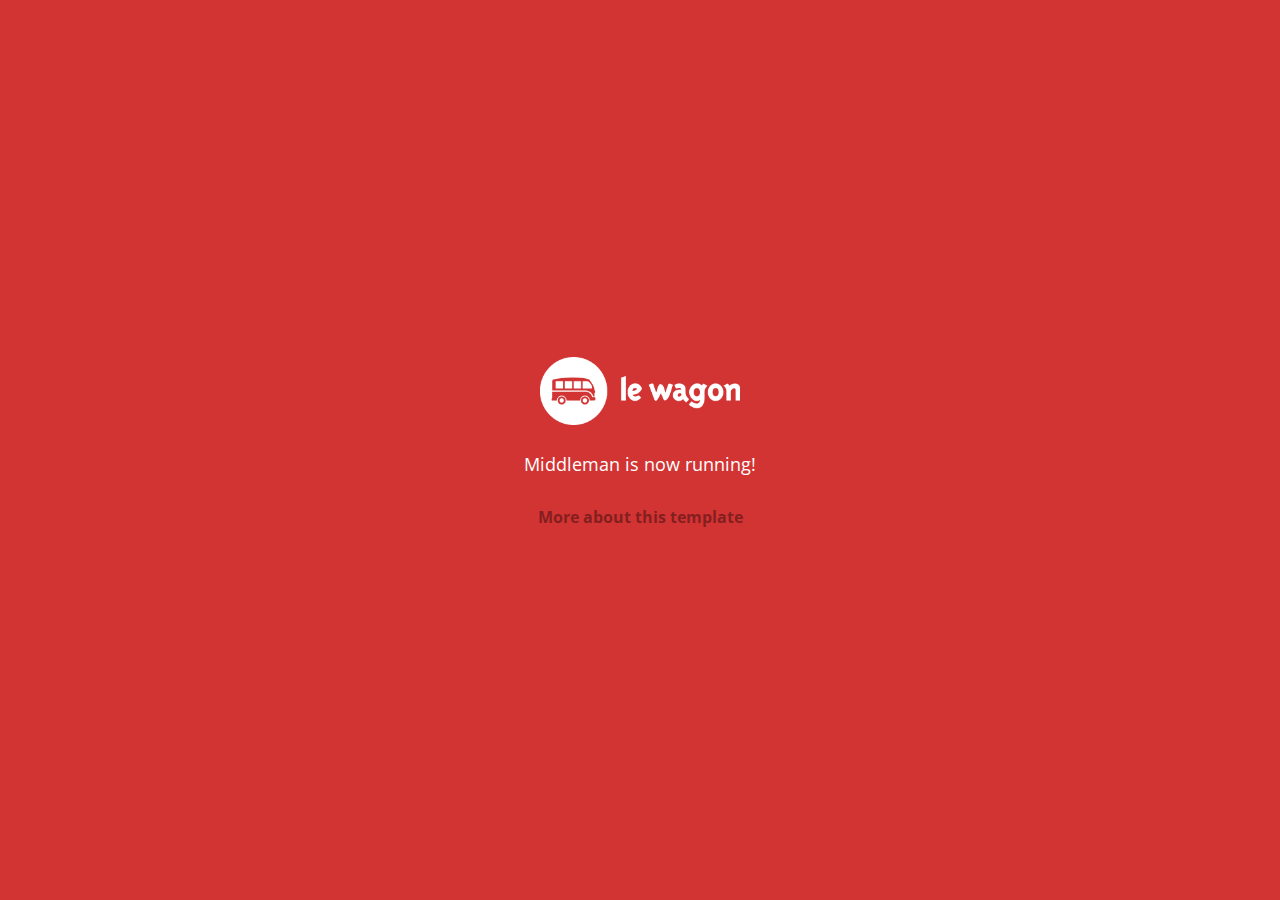
==== index.html @ 4f0367a2 "Automated commit at 2018-07-30 08:57:41 UTC by middleman-deploy 2.0.0-alpha" ====
<!doctype html>
<html>
  <head>
    <meta charset="utf-8">
    <meta http-equiv="x-ua-compatible" content="ie=edge">
    <meta name="viewport"
          content="width=device-width, initial-scale=1, shrink-to-fit=no">
    <!-- Use the title from a page's frontmatter if it has one -->
    <title>Le Wagon - Middleman</title>
    <link href="stylesheets/application-3c48b980.css" rel="stylesheet" />
    <script src="javascripts/application-93de88c9.js"></script>
    <link href="images/favicon-f15af148.png" rel="icon" type="image/png" />
  </head>
  <body>
    <div id="home">
  <div class="home-content">
    <img src="images/logo-acc9c0ec.png" width="200" alt="Logo" />
    <p>
      Middleman is now running!
    </p>
    <p class="about">
      <a href="about.html">More about this template</a>
    </p>
  </div>
</div>

  </body>
</html>
---- stylesheets/application-3c48b980.css ----
@import url("https://fonts.googleapis.com/css?family=Open+Sans:400,300,700|Raleway:400,100,300,700,500");/*!
 * Bootstrap v3.3.7 (http://getbootstrap.com)
 * Copyright 2011-2016 Twitter, Inc.
 * Licensed under MIT (https://github.com/twbs/bootstrap/blob/master/LICENSE)
 *//*! normalize.css v3.0.3 | MIT License | github.com/necolas/normalize.css */html{font-family:sans-serif;-ms-text-size-adjust:100%;-webkit-text-size-adjust:100%}body{margin:0}article,aside,details,figcaption,figure,footer,header,hgroup,main,menu,nav,section,summary{display:block}audio,canvas,progress,video{display:inline-block;vertical-align:baseline}audio:not([controls]){display:none;height:0}[hidden],template{display:none}a{background-color:transparent}a:active,a:hover{outline:0}abbr[title]{border-bottom:1px dotted}b,strong{font-weight:bold}dfn{font-style:italic}h1{font-size:2em;margin:0.67em 0}mark{background:#ff0;color:#000}small{font-size:80%}sub,sup{font-size:75%;line-height:0;position:relative;vertical-align:baseline}sup{top:-0.5em}sub{bottom:-0.25em}img{border:0}svg:not(:root){overflow:hidden}figure{margin:1em 40px}hr{-webkit-box-sizing:content-box;box-sizing:content-box;height:0}pre{overflow:auto}code,kbd,pre,samp{font-family:monospace, monospace;font-size:1em}button,input,optgroup,select,textarea{color:inherit;font:inherit;margin:0}button{overflow:visible}button,select{text-transform:none}button,html input[type="button"],input[type="reset"],input[type="submit"]{-webkit-appearance:button;cursor:pointer}button[disabled],html input[disabled]{cursor:default}button::-moz-focus-inner,input::-moz-focus-inner{border:0;padding:0}input{line-height:normal}input[type="checkbox"],input[type="radio"]{-webkit-box-sizing:border-box;box-sizing:border-box;padding:0}input[type="number"]::-webkit-inner-spin-button,input[type="number"]::-webkit-outer-spin-button{height:auto}input[type="search"]{-webkit-appearance:textfield;-webkit-box-sizing:content-box;box-sizing:content-box}input[type="search"]::-webkit-search-cancel-button,input[type="search"]::-webkit-search-decoration{-webkit-appearance:none}fieldset{border:1px solid #c0c0c0;margin:0 2px;padding:0.35em 0.625em 0.75em}legend{border:0;padding:0}textarea{overflow:auto}optgroup{font-weight:bold}table{border-collapse:collapse;border-spacing:0}td,th{padding:0}/*! Source: https://github.com/h5bp/html5-boilerplate/blob/master/src/css/main.css */@media print{*,*:before,*:after{background:transparent !important;color:#000 !important;-webkit-box-shadow:none !important;box-shadow:none !important;text-shadow:none !important}a,a:visited{text-decoration:underline}a[href]:after{content:" (" attr(href) ")"}abbr[title]:after{content:" (" attr(title) ")"}a[href^="#"]:after,a[href^="javascript:"]:after{content:""}pre,blockquote{border:1px solid #999;page-break-inside:avoid}thead{display:table-header-group}tr,img{page-break-inside:avoid}img{max-width:100% !important}p,h2,h3{orphans:3;widows:3}h2,h3{page-break-after:avoid}.navbar{display:none}.btn>.caret,.dropup>.btn>.caret{border-top-color:#000 !important}.label{border:1px solid #000}.table{border-collapse:collapse !important}.table td,.table th{background-color:#fff !important}.table-bordered th,.table-bordered td{border:1px solid #ddd !important}}@font-face{font-family:'Glyphicons Halflings';src:url("../assets/bootstrap/glyphicons-halflings-regular-86b6f62b.eot");src:url("../assets/bootstrap/glyphicons-halflings-regular-86b6f62b.eot?#iefix") format("embedded-opentype"),url("../assets/bootstrap/glyphicons-halflings-regular-ca35b697.woff2") format("woff2"),url("../assets/bootstrap/glyphicons-halflings-regular-278e49a8.woff") format("woff"),url("../assets/bootstrap/glyphicons-halflings-regular-44bc1850.ttf") format("truetype"),url("../assets/bootstrap/glyphicons-halflings-regular-de51a849.svg#glyphicons_halflingsregular") format("svg")}.glyphicon{position:relative;top:1px;display:inline-block;font-family:'Glyphicons Halflings';font-style:normal;font-weight:normal;line-height:1;-webkit-font-smoothing:antialiased;-moz-osx-font-smoothing:grayscale}.glyphicon-asterisk:before{content:"\002a"}.glyphicon-plus:before{content:"\002b"}.glyphicon-euro:before,.glyphicon-eur:before{content:"\20ac"}.glyphicon-minus:before{content:"\2212"}.glyphicon-cloud:before{content:"\2601"}.glyphicon-envelope:before{content:"\2709"}.glyphicon-pencil:before{content:"\270f"}.glyphicon-glass:before{content:"\e001"}.glyphicon-music:before{content:"\e002"}.glyphicon-search:before{content:"\e003"}.glyphicon-heart:before{content:"\e005"}.glyphicon-star:before{content:"\e006"}.glyphicon-star-empty:before{content:"\e007"}.glyphicon-user:before{content:"\e008"}.glyphicon-film:before{content:"\e009"}.glyphicon-th-large:before{content:"\e010"}.glyphicon-th:before{content:"\e011"}.glyphicon-th-list:before{content:"\e012"}.glyphicon-ok:before{content:"\e013"}.glyphicon-remove:before{content:"\e014"}.glyphicon-zoom-in:before{content:"\e015"}.glyphicon-zoom-out:before{content:"\e016"}.glyphicon-off:before{content:"\e017"}.glyphicon-signal:before{content:"\e018"}.glyphicon-cog:before{content:"\e019"}.glyphicon-trash:before{content:"\e020"}.glyphicon-home:before{content:"\e021"}.glyphicon-file:before{content:"\e022"}.glyphicon-time:before{content:"\e023"}.glyphicon-road:before{content:"\e024"}.glyphicon-download-alt:before{content:"\e025"}.glyphicon-download:before{content:"\e026"}.glyphicon-upload:before{content:"\e027"}.glyphicon-inbox:before{content:"\e028"}.glyphicon-play-circle:before{content:"\e029"}.glyphicon-repeat:before{content:"\e030"}.glyphicon-refresh:before{content:"\e031"}.glyphicon-list-alt:before{content:"\e032"}.glyphicon-lock:before{content:"\e033"}.glyphicon-flag:before{content:"\e034"}.glyphicon-headphones:before{content:"\e035"}.glyphicon-volume-off:before{content:"\e036"}.glyphicon-volume-down:before{content:"\e037"}.glyphicon-volume-up:before{content:"\e038"}.glyphicon-qrcode:before{content:"\e039"}.glyphicon-barcode:before{content:"\e040"}.glyphicon-tag:before{content:"\e041"}.glyphicon-tags:before{content:"\e042"}.glyphicon-book:before{content:"\e043"}.glyphicon-bookmark:before{content:"\e044"}.glyphicon-print:before{content:"\e045"}.glyphicon-camera:before{content:"\e046"}.glyphicon-font:before{content:"\e047"}.glyphicon-bold:before{content:"\e048"}.glyphicon-italic:before{content:"\e049"}.glyphicon-text-height:before{content:"\e050"}.glyphicon-text-width:before{content:"\e051"}.glyphicon-align-left:before{content:"\e052"}.glyphicon-align-center:before{content:"\e053"}.glyphicon-align-right:before{content:"\e054"}.glyphicon-align-justify:before{content:"\e055"}.glyphicon-list:before{content:"\e056"}.glyphicon-indent-left:before{content:"\e057"}.glyphicon-indent-right:before{content:"\e058"}.glyphicon-facetime-video:before{content:"\e059"}.glyphicon-picture:before{content:"\e060"}.glyphicon-map-marker:before{content:"\e062"}.glyphicon-adjust:before{content:"\e063"}.glyphicon-tint:before{content:"\e064"}.glyphicon-edit:before{content:"\e065"}.glyphicon-share:before{content:"\e066"}.glyphicon-check:before{content:"\e067"}.glyphicon-move:before{content:"\e068"}.glyphicon-step-backward:before{content:"\e069"}.glyphicon-fast-backward:before{content:"\e070"}.glyphicon-backward:before{content:"\e071"}.glyphicon-play:before{content:"\e072"}.glyphicon-pause:before{content:"\e073"}.glyphicon-stop:before{content:"\e074"}.glyphicon-forward:before{content:"\e075"}.glyphicon-fast-forward:before{content:"\e076"}.glyphicon-step-forward:before{content:"\e077"}.glyphicon-eject:before{content:"\e078"}.glyphicon-chevron-left:before{content:"\e079"}.glyphicon-chevron-right:before{content:"\e080"}.glyphicon-plus-sign:before{content:"\e081"}.glyphicon-minus-sign:before{content:"\e082"}.glyphicon-remove-sign:before{content:"\e083"}.glyphicon-ok-sign:before{content:"\e084"}.glyphicon-question-sign:before{content:"\e085"}.glyphicon-info-sign:before{content:"\e086"}.glyphicon-screenshot:before{content:"\e087"}.glyphicon-remove-circle:before{content:"\e088"}.glyphicon-ok-circle:before{content:"\e089"}.glyphicon-ban-circle:before{content:"\e090"}.glyphicon-arrow-left:before{content:"\e091"}.glyphicon-arrow-right:before{content:"\e092"}.glyphicon-arrow-up:before{content:"\e093"}.glyphicon-arrow-down:before{content:"\e094"}.glyphicon-share-alt:before{content:"\e095"}.glyphicon-resize-full:before{content:"\e096"}.glyphicon-resize-small:before{content:"\e097"}.glyphicon-exclamation-sign:before{content:"\e101"}.glyphicon-gift:before{content:"\e102"}.glyphicon-leaf:before{content:"\e103"}.glyphicon-fire:before{content:"\e104"}.glyphicon-eye-open:before{content:"\e105"}.glyphicon-eye-close:before{content:"\e106"}.glyphicon-warning-sign:before{content:"\e107"}.glyphicon-plane:before{content:"\e108"}.glyphicon-calendar:before{content:"\e109"}.glyphicon-random:before{content:"\e110"}.glyphicon-comment:before{content:"\e111"}.glyphicon-magnet:before{content:"\e112"}.glyphicon-chevron-up:before{content:"\e113"}.glyphicon-chevron-down:before{content:"\e114"}.glyphicon-retweet:before{content:"\e115"}.glyphicon-shopping-cart:before{content:"\e116"}.glyphicon-folder-close:before{content:"\e117"}.glyphicon-folder-open:before{content:"\e118"}.glyphicon-resize-vertical:before{content:"\e119"}.glyphicon-resize-horizontal:before{content:"\e120"}.glyphicon-hdd:before{content:"\e121"}.glyphicon-bullhorn:before{content:"\e122"}.glyphicon-bell:before{content:"\e123"}.glyphicon-certificate:before{content:"\e124"}.glyphicon-thumbs-up:before{content:"\e125"}.glyphicon-thumbs-down:before{content:"\e126"}.glyphicon-hand-right:before{content:"\e127"}.glyphicon-hand-left:before{content:"\e128"}.glyphicon-hand-up:before{content:"\e129"}.glyphicon-hand-down:before{content:"\e130"}.glyphicon-circle-arrow-right:before{content:"\e131"}.glyphicon-circle-arrow-left:before{content:"\e132"}.glyphicon-circle-arrow-up:before{content:"\e133"}.glyphicon-circle-arrow-down:before{content:"\e134"}.glyphicon-globe:before{content:"\e135"}.glyphicon-wrench:before{content:"\e136"}.glyphicon-tasks:before{content:"\e137"}.glyphicon-filter:before{content:"\e138"}.glyphicon-briefcase:before{content:"\e139"}.glyphicon-fullscreen:before{content:"\e140"}.glyphicon-dashboard:before{content:"\e141"}.glyphicon-paperclip:before{content:"\e142"}.glyphicon-heart-empty:before{content:"\e143"}.glyphicon-link:before{content:"\e144"}.glyphicon-phone:before{content:"\e145"}.glyphicon-pushpin:before{content:"\e146"}.glyphicon-usd:before{content:"\e148"}.glyphicon-gbp:before{content:"\e149"}.glyphicon-sort:before{content:"\e150"}.glyphicon-sort-by-alphabet:before{content:"\e151"}.glyphicon-sort-by-alphabet-alt:before{content:"\e152"}.glyphicon-sort-by-order:before{content:"\e153"}.glyphicon-sort-by-order-alt:before{content:"\e154"}.glyphicon-sort-by-attributes:before{content:"\e155"}.glyphicon-sort-by-attributes-alt:before{content:"\e156"}.glyphicon-unchecked:before{content:"\e157"}.glyphicon-expand:before{content:"\e158"}.glyphicon-collapse-down:before{content:"\e159"}.glyphicon-collapse-up:before{content:"\e160"}.glyphicon-log-in:before{content:"\e161"}.glyphicon-flash:before{content:"\e162"}.glyphicon-log-out:before{content:"\e163"}.glyphicon-new-window:before{content:"\e164"}.glyphicon-record:before{content:"\e165"}.glyphicon-save:before{content:"\e166"}.glyphicon-open:before{content:"\e167"}.glyphicon-saved:before{content:"\e168"}.glyphicon-import:before{content:"\e169"}.glyphicon-export:before{content:"\e170"}.glyphicon-send:before{content:"\e171"}.glyphicon-floppy-disk:before{content:"\e172"}.glyphicon-floppy-saved:before{content:"\e173"}.glyphicon-floppy-remove:before{content:"\e174"}.glyphicon-floppy-save:before{content:"\e175"}.glyphicon-floppy-open:before{content:"\e176"}.glyphicon-credit-card:before{content:"\e177"}.glyphicon-transfer:before{content:"\e178"}.glyphicon-cutlery:before{content:"\e179"}.glyphicon-header:before{content:"\e180"}.glyphicon-compressed:before{content:"\e181"}.glyphicon-earphone:before{content:"\e182"}.glyphicon-phone-alt:before{content:"\e183"}.glyphicon-tower:before{content:"\e184"}.glyphicon-stats:before{content:"\e185"}.glyphicon-sd-video:before{content:"\e186"}.glyphicon-hd-video:before{content:"\e187"}.glyphicon-subtitles:before{content:"\e188"}.glyphicon-sound-stereo:before{content:"\e189"}.glyphicon-sound-dolby:before{content:"\e190"}.glyphicon-sound-5-1:before{content:"\e191"}.glyphicon-sound-6-1:before{content:"\e192"}.glyphicon-sound-7-1:before{content:"\e193"}.glyphicon-copyright-mark:before{content:"\e194"}.glyphicon-registration-mark:before{content:"\e195"}.glyphicon-cloud-download:before{content:"\e197"}.glyphicon-cloud-upload:before{content:"\e198"}.glyphicon-tree-conifer:before{content:"\e199"}.glyphicon-tree-deciduous:before{content:"\e200"}.glyphicon-cd:before{content:"\e201"}.glyphicon-save-file:before{content:"\e202"}.glyphicon-open-file:before{content:"\e203"}.glyphicon-level-up:before{content:"\e204"}.glyphicon-copy:before{content:"\e205"}.glyphicon-paste:before{content:"\e206"}.glyphicon-alert:before{content:"\e209"}.glyphicon-equalizer:before{content:"\e210"}.glyphicon-king:before{content:"\e211"}.glyphicon-queen:before{content:"\e212"}.glyphicon-pawn:before{content:"\e213"}.glyphicon-bishop:before{content:"\e214"}.glyphicon-knight:before{content:"\e215"}.glyphicon-baby-formula:before{content:"\e216"}.glyphicon-tent:before{content:"\26fa"}.glyphicon-blackboard:before{content:"\e218"}.glyphicon-bed:before{content:"\e219"}.glyphicon-apple:before{content:"\f8ff"}.glyphicon-erase:before{content:"\e221"}.glyphicon-hourglass:before{content:"\231b"}.glyphicon-lamp:before{content:"\e223"}.glyphicon-duplicate:before{content:"\e224"}.glyphicon-piggy-bank:before{content:"\e225"}.glyphicon-scissors:before{content:"\e226"}.glyphicon-bitcoin:before{content:"\e227"}.glyphicon-btc:before{content:"\e227"}.glyphicon-xbt:before{content:"\e227"}.glyphicon-yen:before{content:"\00a5"}.glyphicon-jpy:before{content:"\00a5"}.glyphicon-ruble:before{content:"\20bd"}.glyphicon-rub:before{content:"\20bd"}.glyphicon-scale:before{content:"\e230"}.glyphicon-ice-lolly:before{content:"\e231"}.glyphicon-ice-lolly-tasted:before{content:"\e232"}.glyphicon-education:before{content:"\e233"}.glyphicon-option-horizontal:before{content:"\e234"}.glyphicon-option-vertical:before{content:"\e235"}.glyphicon-menu-hamburger:before{content:"\e236"}.glyphicon-modal-window:before{content:"\e237"}.glyphicon-oil:before{content:"\e238"}.glyphicon-grain:before{content:"\e239"}.glyphicon-sunglasses:before{content:"\e240"}.glyphicon-text-size:before{content:"\e241"}.glyphicon-text-color:before{content:"\e242"}.glyphicon-text-background:before{content:"\e243"}.glyphicon-object-align-top:before{content:"\e244"}.glyphicon-object-align-bottom:before{content:"\e245"}.glyphicon-object-align-horizontal:before{content:"\e246"}.glyphicon-object-align-left:before{content:"\e247"}.glyphicon-object-align-vertical:before{content:"\e248"}.glyphicon-object-align-right:before{content:"\e249"}.glyphicon-triangle-right:before{content:"\e250"}.glyphicon-triangle-left:before{content:"\e251"}.glyphicon-triangle-bottom:before{content:"\e252"}.glyphicon-triangle-top:before{content:"\e253"}.glyphicon-console:before{content:"\e254"}.glyphicon-superscript:before{content:"\e255"}.glyphicon-subscript:before{content:"\e256"}.glyphicon-menu-left:before{content:"\e257"}.glyphicon-menu-right:before{content:"\e258"}.glyphicon-menu-down:before{content:"\e259"}.glyphicon-menu-up:before{content:"\e260"}*{-webkit-box-sizing:border-box;box-sizing:border-box}*:before,*:after{-webkit-box-sizing:border-box;box-sizing:border-box}html{font-size:10px;-webkit-tap-highlight-color:transparent}body{font-family:"Open Sans", "Helvetica", "sans-serif";font-size:18px;line-height:1.42857143;color:#333333;background-color:#F4F4F4}input,button,select,textarea{font-family:inherit;font-size:inherit;line-height:inherit}a{color:#469AE0;text-decoration:none}a:hover,a:focus{color:#1f74ba;text-decoration:underline}a:focus{outline:5px auto -webkit-focus-ring-color;outline-offset:-2px}figure{margin:0}img{vertical-align:middle}.img-responsive{display:block;max-width:100%;height:auto}.img-rounded{border-radius:2px}.img-thumbnail{padding:4px;line-height:1.42857143;background-color:#F4F4F4;border:1px solid #ddd;border-radius:2px;-webkit-transition:all 0.2s ease-in-out;transition:all 0.2s ease-in-out;display:inline-block;max-width:100%;height:auto}.img-circle{border-radius:50%}hr{margin-top:25px;margin-bottom:25px;border:0;border-top:1px solid #eeeeee}.sr-only{position:absolute;width:1px;height:1px;margin:-1px;padding:0;overflow:hidden;clip:rect(0, 0, 0, 0);border:0}.sr-only-focusable:active,.sr-only-focusable:focus{position:static;width:auto;height:auto;margin:0;overflow:visible;clip:auto}[role="button"]{cursor:pointer}h1,h2,h3,h4,h5,h6,.h1,.h2,.h3,.h4,.h5,.h6{font-family:"Raleway", "Helvetica", "sans-serif";font-weight:500;line-height:1.1;color:inherit}h1 small,h1 .small,h2 small,h2 .small,h3 small,h3 .small,h4 small,h4 .small,h5 small,h5 .small,h6 small,h6 .small,.h1 small,.h1 .small,.h2 small,.h2 .small,.h3 small,.h3 .small,.h4 small,.h4 .small,.h5 small,.h5 .small,.h6 small,.h6 .small{font-weight:normal;line-height:1;color:#777777}h1,.h1,h2,.h2,h3,.h3{margin-top:25px;margin-bottom:12.5px}h1 small,h1 .small,.h1 small,.h1 .small,h2 small,h2 .small,.h2 small,.h2 .small,h3 small,h3 .small,.h3 small,.h3 .small{font-size:65%}h4,.h4,h5,.h5,h6,.h6{margin-top:12.5px;margin-bottom:12.5px}h4 small,h4 .small,.h4 small,.h4 .small,h5 small,h5 .small,.h5 small,.h5 .small,h6 small,h6 .small,.h6 small,.h6 .small{font-size:75%}h1,.h1{font-size:46px}h2,.h2{font-size:38px}h3,.h3{font-size:31px}h4,.h4{font-size:23px}h5,.h5{font-size:18px}h6,.h6{font-size:16px}p{margin:0 0 12.5px}.lead{margin-bottom:25px;font-size:20px;font-weight:300;line-height:1.4}@media (min-width: 768px){.lead{font-size:27px}}small,.small{font-size:88%}mark,.mark{background-color:#fcf8e3;padding:.2em}.text-left{text-align:left}.text-right{text-align:right}.text-center{text-align:center}.text-justify{text-align:justify}.text-nowrap{white-space:nowrap}.text-lowercase{text-transform:lowercase}.text-uppercase,.initialism{text-transform:uppercase}.text-capitalize{text-transform:capitalize}.text-muted{color:#777777}.text-primary{color:#469AE0}a.text-primary:hover,a.text-primary:focus{color:#2381d0}.text-success{color:#3c763d}a.text-success:hover,a.text-success:focus{color:#2b542c}.text-info{color:#31708f}a.text-info:hover,a.text-info:focus{color:#245269}.text-warning{color:#8a6d3b}a.text-warning:hover,a.text-warning:focus{color:#66512c}.text-danger{color:#a94442}a.text-danger:hover,a.text-danger:focus{color:#843534}.bg-primary{color:#fff}.bg-primary{background-color:#469AE0}a.bg-primary:hover,a.bg-primary:focus{background-color:#2381d0}.bg-success{background-color:#dff0d8}a.bg-success:hover,a.bg-success:focus{background-color:#c1e2b3}.bg-info{background-color:#d9edf7}a.bg-info:hover,a.bg-info:focus{background-color:#afd9ee}.bg-warning{background-color:#fcf8e3}a.bg-warning:hover,a.bg-warning:focus{background-color:#f7ecb5}.bg-danger{background-color:#f2dede}a.bg-danger:hover,a.bg-danger:focus{background-color:#e4b9b9}.page-header{padding-bottom:11.5px;margin:50px 0 25px;border-bottom:1px solid #eeeeee}ul,ol{margin-top:0;margin-bottom:12.5px}ul ul,ul ol,ol ul,ol ol{margin-bottom:0}.list-unstyled{padding-left:0;list-style:none}.list-inline{padding-left:0;list-style:none;margin-left:-5px}.list-inline>li{display:inline-block;padding-left:5px;padding-right:5px}dl{margin-top:0;margin-bottom:25px}dt,dd{line-height:1.42857143}dt{font-weight:bold}dd{margin-left:0}.dl-horizontal dd:before,.dl-horizontal dd:after{content:" ";display:table}.dl-horizontal dd:after{clear:both}@media (min-width: 768px){.dl-horizontal dt{float:left;width:160px;clear:left;text-align:right;overflow:hidden;text-overflow:ellipsis;white-space:nowrap}.dl-horizontal dd{margin-left:180px}}abbr[title],abbr[data-original-title]{cursor:help;border-bottom:1px dotted #777777}.initialism{font-size:90%}blockquote{padding:12.5px 25px;margin:0 0 25px;font-size:22.5px;border-left:5px solid #eeeeee}blockquote p:last-child,blockquote ul:last-child,blockquote ol:last-child{margin-bottom:0}blockquote footer,blockquote small,blockquote .small{display:block;font-size:80%;line-height:1.42857143;color:#777777}blockquote footer:before,blockquote small:before,blockquote .small:before{content:'\2014 \00A0'}.blockquote-reverse,blockquote.pull-right{padding-right:15px;padding-left:0;border-right:5px solid #eeeeee;border-left:0;text-align:right}.blockquote-reverse footer:before,.blockquote-reverse small:before,.blockquote-reverse .small:before,blockquote.pull-right footer:before,blockquote.pull-right small:before,blockquote.pull-right .small:before{content:''}.blockquote-reverse footer:after,.blockquote-reverse small:after,.blockquote-reverse .small:after,blockquote.pull-right footer:after,blockquote.pull-right small:after,blockquote.pull-right .small:after{content:'\00A0 \2014'}address{margin-bottom:25px;font-style:normal;line-height:1.42857143}code,kbd,pre,samp{font-family:Menlo, Monaco, Consolas, "Courier New", monospace}code{padding:2px 4px;font-size:90%;color:#c7254e;background-color:#f9f2f4;border-radius:2px}kbd{padding:2px 4px;font-size:90%;color:#fff;background-color:#333;border-radius:2px;-webkit-box-shadow:inset 0 -1px 0 rgba(0,0,0,0.25);box-shadow:inset 0 -1px 0 rgba(0,0,0,0.25)}kbd kbd{padding:0;font-size:100%;font-weight:bold;-webkit-box-shadow:none;box-shadow:none}pre{display:block;padding:12px;margin:0 0 12.5px;font-size:17px;line-height:1.42857143;word-break:break-all;word-wrap:break-word;color:#333333;background-color:#f5f5f5;border:1px solid #ccc;border-radius:2px}pre code{padding:0;font-size:inherit;color:inherit;white-space:pre-wrap;background-color:transparent;border-radius:0}.pre-scrollable{max-height:340px;overflow-y:scroll}.container{margin-right:auto;margin-left:auto;padding-left:15px;padding-right:15px}.container:before,.container:after{content:" ";display:table}.container:after{clear:both}@media (min-width: 768px){.container{width:750px}}@media (min-width: 992px){.container{width:970px}}@media (min-width: 1200px){.container{width:1170px}}.container-fluid{margin-right:auto;margin-left:auto;padding-left:15px;padding-right:15px}.container-fluid:before,.container-fluid:after{content:" ";display:table}.container-fluid:after{clear:both}.row{margin-left:-15px;margin-right:-15px}.row:before,.row:after{content:" ";display:table}.row:after{clear:both}.col-xs-1,.col-sm-1,.col-md-1,.col-lg-1,.col-xs-2,.col-sm-2,.col-md-2,.col-lg-2,.col-xs-3,.col-sm-3,.col-md-3,.col-lg-3,.col-xs-4,.col-sm-4,.col-md-4,.col-lg-4,.col-xs-5,.col-sm-5,.col-md-5,.col-lg-5,.col-xs-6,.col-sm-6,.col-md-6,.col-lg-6,.col-xs-7,.col-sm-7,.col-md-7,.col-lg-7,.col-xs-8,.col-sm-8,.col-md-8,.col-lg-8,.col-xs-9,.col-sm-9,.col-md-9,.col-lg-9,.col-xs-10,.col-sm-10,.col-md-10,.col-lg-10,.col-xs-11,.col-sm-11,.col-md-11,.col-lg-11,.col-xs-12,.col-sm-12,.col-md-12,.col-lg-12{position:relative;min-height:1px;padding-left:15px;padding-right:15px}.col-xs-1,.col-xs-2,.col-xs-3,.col-xs-4,.col-xs-5,.col-xs-6,.col-xs-7,.col-xs-8,.col-xs-9,.col-xs-10,.col-xs-11,.col-xs-12{float:left}.col-xs-1{width:8.33333333%}.col-xs-2{width:16.66666667%}.col-xs-3{width:25%}.col-xs-4{width:33.33333333%}.col-xs-5{width:41.66666667%}.col-xs-6{width:50%}.col-xs-7{width:58.33333333%}.col-xs-8{width:66.66666667%}.col-xs-9{width:75%}.col-xs-10{width:83.33333333%}.col-xs-11{width:91.66666667%}.col-xs-12{width:100%}.col-xs-pull-0{right:auto}.col-xs-pull-1{right:8.33333333%}.col-xs-pull-2{right:16.66666667%}.col-xs-pull-3{right:25%}.col-xs-pull-4{right:33.33333333%}.col-xs-pull-5{right:41.66666667%}.col-xs-pull-6{right:50%}.col-xs-pull-7{right:58.33333333%}.col-xs-pull-8{right:66.66666667%}.col-xs-pull-9{right:75%}.col-xs-pull-10{right:83.33333333%}.col-xs-pull-11{right:91.66666667%}.col-xs-pull-12{right:100%}.col-xs-push-0{left:auto}.col-xs-push-1{left:8.33333333%}.col-xs-push-2{left:16.66666667%}.col-xs-push-3{left:25%}.col-xs-push-4{left:33.33333333%}.col-xs-push-5{left:41.66666667%}.col-xs-push-6{left:50%}.col-xs-push-7{left:58.33333333%}.col-xs-push-8{left:66.66666667%}.col-xs-push-9{left:75%}.col-xs-push-10{left:83.33333333%}.col-xs-push-11{left:91.66666667%}.col-xs-push-12{left:100%}.col-xs-offset-0{margin-left:0%}.col-xs-offset-1{margin-left:8.33333333%}.col-xs-offset-2{margin-left:16.66666667%}.col-xs-offset-3{margin-left:25%}.col-xs-offset-4{margin-left:33.33333333%}.col-xs-offset-5{margin-left:41.66666667%}.col-xs-offset-6{margin-left:50%}.col-xs-offset-7{margin-left:58.33333333%}.col-xs-offset-8{margin-left:66.66666667%}.col-xs-offset-9{margin-left:75%}.col-xs-offset-10{margin-left:83.33333333%}.col-xs-offset-11{margin-left:91.66666667%}.col-xs-offset-12{margin-left:100%}@media (min-width: 768px){.col-sm-1,.col-sm-2,.col-sm-3,.col-sm-4,.col-sm-5,.col-sm-6,.col-sm-7,.col-sm-8,.col-sm-9,.col-sm-10,.col-sm-11,.col-sm-12{float:left}.col-sm-1{width:8.33333333%}.col-sm-2{width:16.66666667%}.col-sm-3{width:25%}.col-sm-4{width:33.33333333%}.col-sm-5{width:41.66666667%}.col-sm-6{width:50%}.col-sm-7{width:58.33333333%}.col-sm-8{width:66.66666667%}.col-sm-9{width:75%}.col-sm-10{width:83.33333333%}.col-sm-11{width:91.66666667%}.col-sm-12{width:100%}.col-sm-pull-0{right:auto}.col-sm-pull-1{right:8.33333333%}.col-sm-pull-2{right:16.66666667%}.col-sm-pull-3{right:25%}.col-sm-pull-4{right:33.33333333%}.col-sm-pull-5{right:41.66666667%}.col-sm-pull-6{right:50%}.col-sm-pull-7{right:58.33333333%}.col-sm-pull-8{right:66.66666667%}.col-sm-pull-9{right:75%}.col-sm-pull-10{right:83.33333333%}.col-sm-pull-11{right:91.66666667%}.col-sm-pull-12{right:100%}.col-sm-push-0{left:auto}.col-sm-push-1{left:8.33333333%}.col-sm-push-2{left:16.66666667%}.col-sm-push-3{left:25%}.col-sm-push-4{left:33.33333333%}.col-sm-push-5{left:41.66666667%}.col-sm-push-6{left:50%}.col-sm-push-7{left:58.33333333%}.col-sm-push-8{left:66.66666667%}.col-sm-push-9{left:75%}.col-sm-push-10{left:83.33333333%}.col-sm-push-11{left:91.66666667%}.col-sm-push-12{left:100%}.col-sm-offset-0{margin-left:0%}.col-sm-offset-1{margin-left:8.33333333%}.col-sm-offset-2{margin-left:16.66666667%}.col-sm-offset-3{margin-left:25%}.col-sm-offset-4{margin-left:33.33333333%}.col-sm-offset-5{margin-left:41.66666667%}.col-sm-offset-6{margin-left:50%}.col-sm-offset-7{margin-left:58.33333333%}.col-sm-offset-8{margin-left:66.66666667%}.col-sm-offset-9{margin-left:75%}.col-sm-offset-10{margin-left:83.33333333%}.col-sm-offset-11{margin-left:91.66666667%}.col-sm-offset-12{margin-left:100%}}@media (min-width: 992px){.col-md-1,.col-md-2,.col-md-3,.col-md-4,.col-md-5,.col-md-6,.col-md-7,.col-md-8,.col-md-9,.col-md-10,.col-md-11,.col-md-12{float:left}.col-md-1{width:8.33333333%}.col-md-2{width:16.66666667%}.col-md-3{width:25%}.col-md-4{width:33.33333333%}.col-md-5{width:41.66666667%}.col-md-6{width:50%}.col-md-7{width:58.33333333%}.col-md-8{width:66.66666667%}.col-md-9{width:75%}.col-md-10{width:83.33333333%}.col-md-11{width:91.66666667%}.col-md-12{width:100%}.col-md-pull-0{right:auto}.col-md-pull-1{right:8.33333333%}.col-md-pull-2{right:16.66666667%}.col-md-pull-3{right:25%}.col-md-pull-4{right:33.33333333%}.col-md-pull-5{right:41.66666667%}.col-md-pull-6{right:50%}.col-md-pull-7{right:58.33333333%}.col-md-pull-8{right:66.66666667%}.col-md-pull-9{right:75%}.col-md-pull-10{right:83.33333333%}.col-md-pull-11{right:91.66666667%}.col-md-pull-12{right:100%}.col-md-push-0{left:auto}.col-md-push-1{left:8.33333333%}.col-md-push-2{left:16.66666667%}.col-md-push-3{left:25%}.col-md-push-4{left:33.33333333%}.col-md-push-5{left:41.66666667%}.col-md-push-6{left:50%}.col-md-push-7{left:58.33333333%}.col-md-push-8{left:66.66666667%}.col-md-push-9{left:75%}.col-md-push-10{left:83.33333333%}.col-md-push-11{left:91.66666667%}.col-md-push-12{left:100%}.col-md-offset-0{margin-left:0%}.col-md-offset-1{margin-left:8.33333333%}.col-md-offset-2{margin-left:16.66666667%}.col-md-offset-3{margin-left:25%}.col-md-offset-4{margin-left:33.33333333%}.col-md-offset-5{margin-left:41.66666667%}.col-md-offset-6{margin-left:50%}.col-md-offset-7{margin-left:58.33333333%}.col-md-offset-8{margin-left:66.66666667%}.col-md-offset-9{margin-left:75%}.col-md-offset-10{margin-left:83.33333333%}.col-md-offset-11{margin-left:91.66666667%}.col-md-offset-12{margin-left:100%}}@media (min-width: 1200px){.col-lg-1,.col-lg-2,.col-lg-3,.col-lg-4,.col-lg-5,.col-lg-6,.col-lg-7,.col-lg-8,.col-lg-9,.col-lg-10,.col-lg-11,.col-lg-12{float:left}.col-lg-1{width:8.33333333%}.col-lg-2{width:16.66666667%}.col-lg-3{width:25%}.col-lg-4{width:33.33333333%}.col-lg-5{width:41.66666667%}.col-lg-6{width:50%}.col-lg-7{width:58.33333333%}.col-lg-8{width:66.66666667%}.col-lg-9{width:75%}.col-lg-10{width:83.33333333%}.col-lg-11{width:91.66666667%}.col-lg-12{width:100%}.col-lg-pull-0{right:auto}.col-lg-pull-1{right:8.33333333%}.col-lg-pull-2{right:16.66666667%}.col-lg-pull-3{right:25%}.col-lg-pull-4{right:33.33333333%}.col-lg-pull-5{right:41.66666667%}.col-lg-pull-6{right:50%}.col-lg-pull-7{right:58.33333333%}.col-lg-pull-8{right:66.66666667%}.col-lg-pull-9{right:75%}.col-lg-pull-10{right:83.33333333%}.col-lg-pull-11{right:91.66666667%}.col-lg-pull-12{right:100%}.col-lg-push-0{left:auto}.col-lg-push-1{left:8.33333333%}.col-lg-push-2{left:16.66666667%}.col-lg-push-3{left:25%}.col-lg-push-4{left:33.33333333%}.col-lg-push-5{left:41.66666667%}.col-lg-push-6{left:50%}.col-lg-push-7{left:58.33333333%}.col-lg-push-8{left:66.66666667%}.col-lg-push-9{left:75%}.col-lg-push-10{left:83.33333333%}.col-lg-push-11{left:91.66666667%}.col-lg-push-12{left:100%}.col-lg-offset-0{margin-left:0%}.col-lg-offset-1{margin-left:8.33333333%}.col-lg-offset-2{margin-left:16.66666667%}.col-lg-offset-3{margin-left:25%}.col-lg-offset-4{margin-left:33.33333333%}.col-lg-offset-5{margin-left:41.66666667%}.col-lg-offset-6{margin-left:50%}.col-lg-offset-7{margin-left:58.33333333%}.col-lg-offset-8{margin-left:66.66666667%}.col-lg-offset-9{margin-left:75%}.col-lg-offset-10{margin-left:83.33333333%}.col-lg-offset-11{margin-left:91.66666667%}.col-lg-offset-12{margin-left:100%}}table{background-color:transparent}caption{padding-top:8px;padding-bottom:8px;color:#777777;text-align:left}th{text-align:left}.table{width:100%;max-width:100%;margin-bottom:25px}.table>thead>tr>th,.table>thead>tr>td,.table>tbody>tr>th,.table>tbody>tr>td,.table>tfoot>tr>th,.table>tfoot>tr>td{padding:8px;line-height:1.42857143;vertical-align:top;border-top:1px solid #ddd}.table>thead>tr>th{vertical-align:bottom;border-bottom:2px solid #ddd}.table>caption+thead>tr:first-child>th,.table>caption+thead>tr:first-child>td,.table>colgroup+thead>tr:first-child>th,.table>colgroup+thead>tr:first-child>td,.table>thead:first-child>tr:first-child>th,.table>thead:first-child>tr:first-child>td{border-top:0}.table>tbody+tbody{border-top:2px solid #ddd}.table .table{background-color:#F4F4F4}.table-condensed>thead>tr>th,.table-condensed>thead>tr>td,.table-condensed>tbody>tr>th,.table-condensed>tbody>tr>td,.table-condensed>tfoot>tr>th,.table-condensed>tfoot>tr>td{padding:5px}.table-bordered{border:1px solid #ddd}.table-bordered>thead>tr>th,.table-bordered>thead>tr>td,.table-bordered>tbody>tr>th,.table-bordered>tbody>tr>td,.table-bordered>tfoot>tr>th,.table-bordered>tfoot>tr>td{border:1px solid #ddd}.table-bordered>thead>tr>th,.table-bordered>thead>tr>td{border-bottom-width:2px}.table-striped>tbody>tr:nth-of-type(odd){background-color:#f9f9f9}.table-hover>tbody>tr:hover{background-color:#f5f5f5}table col[class*="col-"]{position:static;float:none;display:table-column}table td[class*="col-"],table th[class*="col-"]{position:static;float:none;display:table-cell}.table>thead>tr>td.active,.table>thead>tr>th.active,.table>thead>tr.active>td,.table>thead>tr.active>th,.table>tbody>tr>td.active,.table>tbody>tr>th.active,.table>tbody>tr.active>td,.table>tbody>tr.active>th,.table>tfoot>tr>td.active,.table>tfoot>tr>th.active,.table>tfoot>tr.active>td,.table>tfoot>tr.active>th{background-color:#f5f5f5}.table-hover>tbody>tr>td.active:hover,.table-hover>tbody>tr>th.active:hover,.table-hover>tbody>tr.active:hover>td,.table-hover>tbody>tr:hover>.active,.table-hover>tbody>tr.active:hover>th{background-color:#e8e8e8}.table>thead>tr>td.success,.table>thead>tr>th.success,.table>thead>tr.success>td,.table>thead>tr.success>th,.table>tbody>tr>td.success,.table>tbody>tr>th.success,.table>tbody>tr.success>td,.table>tbody>tr.success>th,.table>tfoot>tr>td.success,.table>tfoot>tr>th.success,.table>tfoot>tr.success>td,.table>tfoot>tr.success>th{background-color:#dff0d8}.table-hover>tbody>tr>td.success:hover,.table-hover>tbody>tr>th.success:hover,.table-hover>tbody>tr.success:hover>td,.table-hover>tbody>tr:hover>.success,.table-hover>tbody>tr.success:hover>th{background-color:#d0e9c6}.table>thead>tr>td.info,.table>thead>tr>th.info,.table>thead>tr.info>td,.table>thead>tr.info>th,.table>tbody>tr>td.info,.table>tbody>tr>th.info,.table>tbody>tr.info>td,.table>tbody>tr.info>th,.table>tfoot>tr>td.info,.table>tfoot>tr>th.info,.table>tfoot>tr.info>td,.table>tfoot>tr.info>th{background-color:#d9edf7}.table-hover>tbody>tr>td.info:hover,.table-hover>tbody>tr>th.info:hover,.table-hover>tbody>tr.info:hover>td,.table-hover>tbody>tr:hover>.info,.table-hover>tbody>tr.info:hover>th{background-color:#c4e3f3}.table>thead>tr>td.warning,.table>thead>tr>th.warning,.table>thead>tr.warning>td,.table>thead>tr.warning>th,.table>tbody>tr>td.warning,.table>tbody>tr>th.warning,.table>tbody>tr.warning>td,.table>tbody>tr.warning>th,.table>tfoot>tr>td.warning,.table>tfoot>tr>th.warning,.table>tfoot>tr.warning>td,.table>tfoot>tr.warning>th{background-color:#fcf8e3}.table-hover>tbody>tr>td.warning:hover,.table-hover>tbody>tr>th.warning:hover,.table-hover>tbody>tr.warning:hover>td,.table-hover>tbody>tr:hover>.warning,.table-hover>tbody>tr.warning:hover>th{background-color:#faf2cc}.table>thead>tr>td.danger,.table>thead>tr>th.danger,.table>thead>tr.danger>td,.table>thead>tr.danger>th,.table>tbody>tr>td.danger,.table>tbody>tr>th.danger,.table>tbody>tr.danger>td,.table>tbody>tr.danger>th,.table>tfoot>tr>td.danger,.table>tfoot>tr>th.danger,.table>tfoot>tr.danger>td,.table>tfoot>tr.danger>th{background-color:#f2dede}.table-hover>tbody>tr>td.danger:hover,.table-hover>tbody>tr>th.danger:hover,.table-hover>tbody>tr.danger:hover>td,.table-hover>tbody>tr:hover>.danger,.table-hover>tbody>tr.danger:hover>th{background-color:#ebcccc}.table-responsive{overflow-x:auto;min-height:0.01%}@media screen and (max-width: 767px){.table-responsive{width:100%;margin-bottom:18.75px;overflow-y:hidden;-ms-overflow-style:-ms-autohiding-scrollbar;border:1px solid #ddd}.table-responsive>.table{margin-bottom:0}.table-responsive>.table>thead>tr>th,.table-responsive>.table>thead>tr>td,.table-responsive>.table>tbody>tr>th,.table-responsive>.table>tbody>tr>td,.table-responsive>.table>tfoot>tr>th,.table-responsive>.table>tfoot>tr>td{white-space:nowrap}.table-responsive>.table-bordered{border:0}.table-responsive>.table-bordered>thead>tr>th:first-child,.table-responsive>.table-bordered>thead>tr>td:first-child,.table-responsive>.table-bordered>tbody>tr>th:first-child,.table-responsive>.table-bordered>tbody>tr>td:first-child,.table-responsive>.table-bordered>tfoot>tr>th:first-child,.table-responsive>.table-bordered>tfoot>tr>td:first-child{border-left:0}.table-responsive>.table-bordered>thead>tr>th:last-child,.table-responsive>.table-bordered>thead>tr>td:last-child,.table-responsive>.table-bordered>tbody>tr>th:last-child,.table-responsive>.table-bordered>tbody>tr>td:last-child,.table-responsive>.table-bordered>tfoot>tr>th:last-child,.table-responsive>.table-bordered>tfoot>tr>td:last-child{border-right:0}.table-responsive>.table-bordered>tbody>tr:last-child>th,.table-responsive>.table-bordered>tbody>tr:last-child>td,.table-responsive>.table-bordered>tfoot>tr:last-child>th,.table-responsive>.table-bordered>tfoot>tr:last-child>td{border-bottom:0}}fieldset{padding:0;margin:0;border:0;min-width:0}legend{display:block;width:100%;padding:0;margin-bottom:25px;font-size:27px;line-height:inherit;color:#333333;border:0;border-bottom:1px solid #e5e5e5}label{display:inline-block;max-width:100%;margin-bottom:5px;font-weight:bold}input[type="search"]{-webkit-box-sizing:border-box;box-sizing:border-box}input[type="radio"],input[type="checkbox"]{margin:4px 0 0;margin-top:1px \9;line-height:normal}input[type="file"]{display:block}input[type="range"]{display:block;width:100%}select[multiple],select[size]{height:auto}input[type="file"]:focus,input[type="radio"]:focus,input[type="checkbox"]:focus{outline:5px auto -webkit-focus-ring-color;outline-offset:-2px}output{display:block;padding-top:7px;font-size:18px;line-height:1.42857143;color:#000000}.form-control{display:block;width:100%;height:39px;padding:6px 12px;font-size:18px;line-height:1.42857143;color:#000000;background-color:#fff;background-image:none;border:1px solid #ccc;border-radius:2px;-webkit-box-shadow:inset 0 1px 1px rgba(0,0,0,0.075);box-shadow:inset 0 1px 1px rgba(0,0,0,0.075);-webkit-transition:border-color ease-in-out 0.15s, box-shadow ease-in-out 0.15s;-webkit-transition:border-color ease-in-out 0.15s, -webkit-box-shadow ease-in-out 0.15s;transition:border-color ease-in-out 0.15s, -webkit-box-shadow ease-in-out 0.15s;transition:border-color ease-in-out 0.15s, box-shadow ease-in-out 0.15s;transition:border-color ease-in-out 0.15s, box-shadow ease-in-out 0.15s, -webkit-box-shadow ease-in-out 0.15s}.form-control:focus{border-color:#66afe9;outline:0;-webkit-box-shadow:inset 0 1px 1px rgba(0,0,0,0.075),0 0 8px rgba(102,175,233,0.6);box-shadow:inset 0 1px 1px rgba(0,0,0,0.075),0 0 8px rgba(102,175,233,0.6)}.form-control::-moz-placeholder{color:#999;opacity:1}.form-control:-ms-input-placeholder{color:#999}.form-control::-webkit-input-placeholder{color:#999}.form-control::-ms-expand{border:0;background-color:transparent}.form-control[disabled],.form-control[readonly],fieldset[disabled] .form-control{background-color:#eeeeee;opacity:1}.form-control[disabled],fieldset[disabled] .form-control{cursor:not-allowed}textarea.form-control{height:auto}input[type="search"]{-webkit-appearance:none}@media screen and (-webkit-min-device-pixel-ratio: 0){input[type="date"].form-control,input[type="time"].form-control,input[type="datetime-local"].form-control,input[type="month"].form-control{line-height:39px}input[type="date"].input-sm,.input-group-sm>input[type="date"].form-control,.input-group-sm>input[type="date"].input-group-addon,.input-group-sm>.input-group-btn>input[type="date"].btn,.input-group-sm input[type="date"],input[type="time"].input-sm,.input-group-sm>input[type="time"].form-control,.input-group-sm>input[type="time"].input-group-addon,.input-group-sm>.input-group-btn>input[type="time"].btn,.input-group-sm input[type="time"],input[type="datetime-local"].input-sm,.input-group-sm>input[type="datetime-local"].form-control,.input-group-sm>input[type="datetime-local"].input-group-addon,.input-group-sm>.input-group-btn>input[type="datetime-local"].btn,.input-group-sm input[type="datetime-local"],input[type="month"].input-sm,.input-group-sm>input[type="month"].form-control,.input-group-sm>input[type="month"].input-group-addon,.input-group-sm>.input-group-btn>input[type="month"].btn,.input-group-sm input[type="month"]{line-height:36px}input[type="date"].input-lg,.input-group-lg>input[type="date"].form-control,.input-group-lg>input[type="date"].input-group-addon,.input-group-lg>.input-group-btn>input[type="date"].btn,.input-group-lg input[type="date"],input[type="time"].input-lg,.input-group-lg>input[type="time"].form-control,.input-group-lg>input[type="time"].input-group-addon,.input-group-lg>.input-group-btn>input[type="time"].btn,.input-group-lg input[type="time"],input[type="datetime-local"].input-lg,.input-group-lg>input[type="datetime-local"].form-control,.input-group-lg>input[type="datetime-local"].input-group-addon,.input-group-lg>.input-group-btn>input[type="datetime-local"].btn,.input-group-lg input[type="datetime-local"],input[type="month"].input-lg,.input-group-lg>input[type="month"].form-control,.input-group-lg>input[type="month"].input-group-addon,.input-group-lg>.input-group-btn>input[type="month"].btn,.input-group-lg input[type="month"]{line-height:53px}}.form-group{margin-bottom:15px}.radio,.checkbox{position:relative;display:block;margin-top:10px;margin-bottom:10px}.radio label,.checkbox label{min-height:25px;padding-left:20px;margin-bottom:0;font-weight:normal;cursor:pointer}.radio input[type="radio"],.radio-inline input[type="radio"],.checkbox input[type="checkbox"],.checkbox-inline input[type="checkbox"]{position:absolute;margin-left:-20px;margin-top:4px \9}.radio+.radio,.checkbox+.checkbox{margin-top:-5px}.radio-inline,.checkbox-inline{position:relative;display:inline-block;padding-left:20px;margin-bottom:0;vertical-align:middle;font-weight:normal;cursor:pointer}.radio-inline+.radio-inline,.checkbox-inline+.checkbox-inline{margin-top:0;margin-left:10px}input[type="radio"][disabled],input[type="radio"].disabled,fieldset[disabled] input[type="radio"],input[type="checkbox"][disabled],input[type="checkbox"].disabled,fieldset[disabled] input[type="checkbox"]{cursor:not-allowed}.radio-inline.disabled,fieldset[disabled] .radio-inline,.checkbox-inline.disabled,fieldset[disabled] .checkbox-inline{cursor:not-allowed}.radio.disabled label,fieldset[disabled] .radio label,.checkbox.disabled label,fieldset[disabled] .checkbox label{cursor:not-allowed}.form-control-static{padding-top:7px;padding-bottom:7px;margin-bottom:0;min-height:43px}.form-control-static.input-lg,.input-group-lg>.form-control-static.form-control,.input-group-lg>.form-control-static.input-group-addon,.input-group-lg>.input-group-btn>.form-control-static.btn,.form-control-static.input-sm,.input-group-sm>.form-control-static.form-control,.input-group-sm>.form-control-static.input-group-addon,.input-group-sm>.input-group-btn>.form-control-static.btn{padding-left:0;padding-right:0}.input-sm,.input-group-sm>.form-control,.input-group-sm>.input-group-addon,.input-group-sm>.input-group-btn>.btn{height:36px;padding:5px 10px;font-size:16px;line-height:1.5;border-radius:2px}select.input-sm,.input-group-sm>select.form-control,.input-group-sm>select.input-group-addon,.input-group-sm>.input-group-btn>select.btn{height:36px;line-height:36px}textarea.input-sm,.input-group-sm>textarea.form-control,.input-group-sm>textarea.input-group-addon,.input-group-sm>.input-group-btn>textarea.btn,select[multiple].input-sm,.input-group-sm>select[multiple].form-control,.input-group-sm>select[multiple].input-group-addon,.input-group-sm>.input-group-btn>select[multiple].btn{height:auto}.form-group-sm .form-control{height:36px;padding:5px 10px;font-size:16px;line-height:1.5;border-radius:2px}.form-group-sm select.form-control{height:36px;line-height:36px}.form-group-sm textarea.form-control,.form-group-sm select[multiple].form-control{height:auto}.form-group-sm .form-control-static{height:36px;min-height:41px;padding:6px 10px;font-size:16px;line-height:1.5}.input-lg,.input-group-lg>.form-control,.input-group-lg>.input-group-addon,.input-group-lg>.input-group-btn>.btn{height:53px;padding:10px 16px;font-size:23px;line-height:1.3333333;border-radius:2px}select.input-lg,.input-group-lg>select.form-control,.input-group-lg>select.input-group-addon,.input-group-lg>.input-group-btn>select.btn{height:53px;line-height:53px}textarea.input-lg,.input-group-lg>textarea.form-control,.input-group-lg>textarea.input-group-addon,.input-group-lg>.input-group-btn>textarea.btn,select[multiple].input-lg,.input-group-lg>select[multiple].form-control,.input-group-lg>select[multiple].input-group-addon,.input-group-lg>.input-group-btn>select[multiple].btn{height:auto}.form-group-lg .form-control{height:53px;padding:10px 16px;font-size:23px;line-height:1.3333333;border-radius:2px}.form-group-lg select.form-control{height:53px;line-height:53px}.form-group-lg textarea.form-control,.form-group-lg select[multiple].form-control{height:auto}.form-group-lg .form-control-static{height:53px;min-height:48px;padding:11px 16px;font-size:23px;line-height:1.3333333}.has-feedback{position:relative}.has-feedback .form-control{padding-right:48.75px}.form-control-feedback{position:absolute;top:0;right:0;z-index:2;display:block;width:39px;height:39px;line-height:39px;text-align:center;pointer-events:none}.input-lg+.form-control-feedback,.input-group-lg>.form-control+.form-control-feedback,.input-group-lg>.input-group-addon+.form-control-feedback,.input-group-lg>.input-group-btn>.btn+.form-control-feedback,.input-group-lg+.form-control-feedback,.form-group-lg .form-control+.form-control-feedback{width:53px;height:53px;line-height:53px}.input-sm+.form-control-feedback,.input-group-sm>.form-control+.form-control-feedback,.input-group-sm>.input-group-addon+.form-control-feedback,.input-group-sm>.input-group-btn>.btn+.form-control-feedback,.input-group-sm+.form-control-feedback,.form-group-sm .form-control+.form-control-feedback{width:36px;height:36px;line-height:36px}.has-success .help-block,.has-success .control-label,.has-success .radio,.has-success .checkbox,.has-success .radio-inline,.has-success .checkbox-inline,.has-success.radio label,.has-success.checkbox label,.has-success.radio-inline label,.has-success.checkbox-inline label{color:#3c763d}.has-success .form-control{border-color:#3c763d;-webkit-box-shadow:inset 0 1px 1px rgba(0,0,0,0.075);box-shadow:inset 0 1px 1px rgba(0,0,0,0.075)}.has-success .form-control:focus{border-color:#2b542c;-webkit-box-shadow:inset 0 1px 1px rgba(0,0,0,0.075),0 0 6px #67b168;box-shadow:inset 0 1px 1px rgba(0,0,0,0.075),0 0 6px #67b168}.has-success .input-group-addon{color:#3c763d;border-color:#3c763d;background-color:#dff0d8}.has-success .form-control-feedback{color:#3c763d}.has-warning .help-block,.has-warning .control-label,.has-warning .radio,.has-warning .checkbox,.has-warning .radio-inline,.has-warning .checkbox-inline,.has-warning.radio label,.has-warning.checkbox label,.has-warning.radio-inline label,.has-warning.checkbox-inline label{color:#8a6d3b}.has-warning .form-control{border-color:#8a6d3b;-webkit-box-shadow:inset 0 1px 1px rgba(0,0,0,0.075);box-shadow:inset 0 1px 1px rgba(0,0,0,0.075)}.has-warning .form-control:focus{border-color:#66512c;-webkit-box-shadow:inset 0 1px 1px rgba(0,0,0,0.075),0 0 6px #c0a16b;box-shadow:inset 0 1px 1px rgba(0,0,0,0.075),0 0 6px #c0a16b}.has-warning .input-group-addon{color:#8a6d3b;border-color:#8a6d3b;background-color:#fcf8e3}.has-warning .form-control-feedback{color:#8a6d3b}.has-error .help-block,.has-error .control-label,.has-error .radio,.has-error .checkbox,.has-error .radio-inline,.has-error .checkbox-inline,.has-error.radio label,.has-error.checkbox label,.has-error.radio-inline label,.has-error.checkbox-inline label{color:#a94442}.has-error .form-control{border-color:#a94442;-webkit-box-shadow:inset 0 1px 1px rgba(0,0,0,0.075);box-shadow:inset 0 1px 1px rgba(0,0,0,0.075)}.has-error .form-control:focus{border-color:#843534;-webkit-box-shadow:inset 0 1px 1px rgba(0,0,0,0.075),0 0 6px #ce8483;box-shadow:inset 0 1px 1px rgba(0,0,0,0.075),0 0 6px #ce8483}.has-error .input-group-addon{color:#a94442;border-color:#a94442;background-color:#f2dede}.has-error .form-control-feedback{color:#a94442}.has-feedback label ~ .form-control-feedback{top:30px}.has-feedback label.sr-only ~ .form-control-feedback{top:0}.help-block{display:block;margin-top:5px;margin-bottom:10px;color:#737373}@media (min-width: 768px){.form-inline .form-group{display:inline-block;margin-bottom:0;vertical-align:middle}.form-inline .form-control{display:inline-block;width:auto;vertical-align:middle}.form-inline .form-control-static{display:inline-block}.form-inline .input-group{display:inline-table;vertical-align:middle}.form-inline .input-group .input-group-addon,.form-inline .input-group .input-group-btn,.form-inline .input-group .form-control{width:auto}.form-inline .input-group>.form-control{width:100%}.form-inline .control-label{margin-bottom:0;vertical-align:middle}.form-inline .radio,.form-inline .checkbox{display:inline-block;margin-top:0;margin-bottom:0;vertical-align:middle}.form-inline .radio label,.form-inline .checkbox label{padding-left:0}.form-inline .radio input[type="radio"],.form-inline .checkbox input[type="checkbox"]{position:relative;margin-left:0}.form-inline .has-feedback .form-control-feedback{top:0}}.form-horizontal .radio,.form-horizontal .checkbox,.form-horizontal .radio-inline,.form-horizontal .checkbox-inline{margin-top:0;margin-bottom:0;padding-top:7px}.form-horizontal .radio,.form-horizontal .checkbox{min-height:32px}.form-horizontal .form-group{margin-left:-15px;margin-right:-15px}.form-horizontal .form-group:before,.form-horizontal .form-group:after{content:" ";display:table}.form-horizontal .form-group:after{clear:both}@media (min-width: 768px){.form-horizontal .control-label{text-align:right;margin-bottom:0;padding-top:7px}}.form-horizontal .has-feedback .form-control-feedback{right:15px}@media (min-width: 768px){.form-horizontal .form-group-lg .control-label{padding-top:11px;font-size:23px}}@media (min-width: 768px){.form-horizontal .form-group-sm .control-label{padding-top:6px;font-size:16px}}.btn{display:inline-block;margin-bottom:0;font-weight:normal;text-align:center;vertical-align:middle;-ms-touch-action:manipulation;touch-action:manipulation;cursor:pointer;background-image:none;border:1px solid transparent;white-space:nowrap;padding:6px 12px;font-size:18px;line-height:1.42857143;border-radius:2px;-webkit-user-select:none;-moz-user-select:none;-ms-user-select:none;user-select:none}.btn:focus,.btn.focus,.btn:active:focus,.btn:active.focus,.btn.active:focus,.btn.active.focus{outline:5px auto -webkit-focus-ring-color;outline-offset:-2px}.btn:hover,.btn:focus,.btn.focus{color:#333;text-decoration:none}.btn:active,.btn.active{outline:0;background-image:none;-webkit-box-shadow:inset 0 3px 5px rgba(0,0,0,0.125);box-shadow:inset 0 3px 5px rgba(0,0,0,0.125)}.btn.disabled,.btn[disabled],fieldset[disabled] .btn{cursor:not-allowed;opacity:0.65;filter:alpha(opacity=65);-webkit-box-shadow:none;box-shadow:none}a.btn.disabled,fieldset[disabled] a.btn{pointer-events:none}.btn-default{color:#333;background-color:#fff;border-color:#ccc}.btn-default:focus,.btn-default.focus{color:#333;background-color:#e6e6e6;border-color:#8c8c8c}.btn-default:hover{color:#333;background-color:#e6e6e6;border-color:#adadad}.btn-default:active,.btn-default.active,.open>.btn-default.dropdown-toggle{color:#333;background-color:#e6e6e6;border-color:#adadad}.btn-default:active:hover,.btn-default:active:focus,.btn-default:active.focus,.btn-default.active:hover,.btn-default.active:focus,.btn-default.active.focus,.open>.btn-default.dropdown-toggle:hover,.open>.btn-default.dropdown-toggle:focus,.open>.btn-default.dropdown-toggle.focus{color:#333;background-color:#d4d4d4;border-color:#8c8c8c}.btn-default:active,.btn-default.active,.open>.btn-default.dropdown-toggle{background-image:none}.btn-default.disabled:hover,.btn-default.disabled:focus,.btn-default.disabled.focus,.btn-default[disabled]:hover,.btn-default[disabled]:focus,.btn-default[disabled].focus,fieldset[disabled] .btn-default:hover,fieldset[disabled] .btn-default:focus,fieldset[disabled] .btn-default.focus{background-color:#fff;border-color:#ccc}.btn-default .badge{color:#fff;background-color:#333}.btn-primary{color:#fff;background-color:#469AE0;border-color:#308edc}.btn-primary:focus,.btn-primary.focus{color:#fff;background-color:#2381d0;border-color:#144b79}.btn-primary:hover{color:#fff;background-color:#2381d0;border-color:#1e6eb2}.btn-primary:active,.btn-primary.active,.open>.btn-primary.dropdown-toggle{color:#fff;background-color:#2381d0;border-color:#1e6eb2}.btn-primary:active:hover,.btn-primary:active:focus,.btn-primary:active.focus,.btn-primary.active:hover,.btn-primary.active:focus,.btn-primary.active.focus,.open>.btn-primary.dropdown-toggle:hover,.open>.btn-primary.dropdown-toggle:focus,.open>.btn-primary.dropdown-toggle.focus{color:#fff;background-color:#1e6eb2;border-color:#144b79}.btn-primary:active,.btn-primary.active,.open>.btn-primary.dropdown-toggle{background-image:none}.btn-primary.disabled:hover,.btn-primary.disabled:focus,.btn-primary.disabled.focus,.btn-primary[disabled]:hover,.btn-primary[disabled]:focus,.btn-primary[disabled].focus,fieldset[disabled] .btn-primary:hover,fieldset[disabled] .btn-primary:focus,fieldset[disabled] .btn-primary.focus{background-color:#469AE0;border-color:#308edc}.btn-primary .badge{color:#469AE0;background-color:#fff}.btn-success{color:#fff;background-color:#32B796;border-color:#2da386}.btn-success:focus,.btn-success.focus{color:#fff;background-color:#278f75;border-color:#113f34}.btn-success:hover{color:#fff;background-color:#278f75;border-color:#1f735e}.btn-success:active,.btn-success.active,.open>.btn-success.dropdown-toggle{color:#fff;background-color:#278f75;border-color:#1f735e}.btn-success:active:hover,.btn-success:active:focus,.btn-success:active.focus,.btn-success.active:hover,.btn-success.active:focus,.btn-success.active.focus,.open>.btn-success.dropdown-toggle:hover,.open>.btn-success.dropdown-toggle:focus,.open>.btn-success.dropdown-toggle.focus{color:#fff;background-color:#1f735e;border-color:#113f34}.btn-success:active,.btn-success.active,.open>.btn-success.dropdown-toggle{background-image:none}.btn-success.disabled:hover,.btn-success.disabled:focus,.btn-success.disabled.focus,.btn-success[disabled]:hover,.btn-success[disabled]:focus,.btn-success[disabled].focus,fieldset[disabled] .btn-success:hover,fieldset[disabled] .btn-success:focus,fieldset[disabled] .btn-success.focus{background-color:#32B796;border-color:#2da386}.btn-success .badge{color:#32B796;background-color:#fff}.btn-info{color:#fff;background-color:#FDB631;border-color:#fdad18}.btn-info:focus,.btn-info.focus{color:#fff;background-color:#f9a302;border-color:#946101}.btn-info:hover{color:#fff;background-color:#f9a302;border-color:#d58c02}.btn-info:active,.btn-info.active,.open>.btn-info.dropdown-toggle{color:#fff;background-color:#f9a302;border-color:#d58c02}.btn-info:active:hover,.btn-info:active:focus,.btn-info:active.focus,.btn-info.active:hover,.btn-info.active:focus,.btn-info.active.focus,.open>.btn-info.dropdown-toggle:hover,.open>.btn-info.dropdown-toggle:focus,.open>.btn-info.dropdown-toggle.focus{color:#fff;background-color:#d58c02;border-color:#946101}.btn-info:active,.btn-info.active,.open>.btn-info.dropdown-toggle{background-image:none}.btn-info.disabled:hover,.btn-info.disabled:focus,.btn-info.disabled.focus,.btn-info[disabled]:hover,.btn-info[disabled]:focus,.btn-info[disabled].focus,fieldset[disabled] .btn-info:hover,fieldset[disabled] .btn-info:focus,fieldset[disabled] .btn-info.focus{background-color:#FDB631;border-color:#fdad18}.btn-info .badge{color:#FDB631;background-color:#fff}.btn-warning{color:#fff;background-color:#E67E22;border-color:#d67118}.btn-warning:focus,.btn-warning.focus{color:#fff;background-color:#bf6516;border-color:#64350b}.btn-warning:hover{color:#fff;background-color:#bf6516;border-color:#9f5412}.btn-warning:active,.btn-warning.active,.open>.btn-warning.dropdown-toggle{color:#fff;background-color:#bf6516;border-color:#9f5412}.btn-warning:active:hover,.btn-warning:active:focus,.btn-warning:active.focus,.btn-warning.active:hover,.btn-warning.active:focus,.btn-warning.active.focus,.open>.btn-warning.dropdown-toggle:hover,.open>.btn-warning.dropdown-toggle:focus,.open>.btn-warning.dropdown-toggle.focus{color:#fff;background-color:#9f5412;border-color:#64350b}.btn-warning:active,.btn-warning.active,.open>.btn-warning.dropdown-toggle{background-image:none}.btn-warning.disabled:hover,.btn-warning.disabled:focus,.btn-warning.disabled.focus,.btn-warning[disabled]:hover,.btn-warning[disabled]:focus,.btn-warning[disabled].focus,fieldset[disabled] .btn-warning:hover,fieldset[disabled] .btn-warning:focus,fieldset[disabled] .btn-warning.focus{background-color:#E67E22;border-color:#d67118}.btn-warning .badge{color:#E67E22;background-color:#fff}.btn-danger{color:#fff;background-color:#EE5F5B;border-color:#ec4844}.btn-danger:focus,.btn-danger.focus{color:#fff;background-color:#e9322d;border-color:#9f1411}.btn-danger:hover{color:#fff;background-color:#e9322d;border-color:#dc1c17}.btn-danger:active,.btn-danger.active,.open>.btn-danger.dropdown-toggle{color:#fff;background-color:#e9322d;border-color:#dc1c17}.btn-danger:active:hover,.btn-danger:active:focus,.btn-danger:active.focus,.btn-danger.active:hover,.btn-danger.active:focus,.btn-danger.active.focus,.open>.btn-danger.dropdown-toggle:hover,.open>.btn-danger.dropdown-toggle:focus,.open>.btn-danger.dropdown-toggle.focus{color:#fff;background-color:#dc1c17;border-color:#9f1411}.btn-danger:active,.btn-danger.active,.open>.btn-danger.dropdown-toggle{background-image:none}.btn-danger.disabled:hover,.btn-danger.disabled:focus,.btn-danger.disabled.focus,.btn-danger[disabled]:hover,.btn-danger[disabled]:focus,.btn-danger[disabled].focus,fieldset[disabled] .btn-danger:hover,fieldset[disabled] .btn-danger:focus,fieldset[disabled] .btn-danger.focus{background-color:#EE5F5B;border-color:#ec4844}.btn-danger .badge{color:#EE5F5B;background-color:#fff}.btn-link{color:#469AE0;font-weight:normal;border-radius:0}.btn-link,.btn-link:active,.btn-link.active,.btn-link[disabled],fieldset[disabled] .btn-link{background-color:transparent;-webkit-box-shadow:none;box-shadow:none}.btn-link,.btn-link:hover,.btn-link:focus,.btn-link:active{border-color:transparent}.btn-link:hover,.btn-link:focus{color:#1f74ba;text-decoration:underline;background-color:transparent}.btn-link[disabled]:hover,.btn-link[disabled]:focus,fieldset[disabled] .btn-link:hover,fieldset[disabled] .btn-link:focus{color:#777777;text-decoration:none}.btn-lg,.btn-group-lg>.btn{padding:10px 16px;font-size:23px;line-height:1.3333333;border-radius:2px}.btn-sm,.btn-group-sm>.btn{padding:5px 10px;font-size:16px;line-height:1.5;border-radius:2px}.btn-xs,.btn-group-xs>.btn{padding:1px 5px;font-size:16px;line-height:1.5;border-radius:2px}.btn-block{display:block;width:100%}.btn-block+.btn-block{margin-top:5px}input[type="submit"].btn-block,input[type="reset"].btn-block,input[type="button"].btn-block{width:100%}.fade{opacity:0;-webkit-transition:opacity 0.15s linear;transition:opacity 0.15s linear}.fade.in{opacity:1}.collapse{display:none}.collapse.in{display:block}tr.collapse.in{display:table-row}tbody.collapse.in{display:table-row-group}.collapsing{position:relative;height:0;overflow:hidden;-webkit-transition-property:height, visibility;transition-property:height, visibility;-webkit-transition-duration:0.35s;transition-duration:0.35s;-webkit-transition-timing-function:ease;transition-timing-function:ease}.caret{display:inline-block;width:0;height:0;margin-left:2px;vertical-align:middle;border-top:4px dashed;border-top:4px solid \9;border-right:4px solid transparent;border-left:4px solid transparent}.dropup,.dropdown{position:relative}.dropdown-toggle:focus{outline:0}.dropdown-menu{position:absolute;top:100%;left:0;z-index:1000;display:none;float:left;min-width:160px;padding:5px 0;margin:2px 0 0;list-style:none;font-size:18px;text-align:left;background-color:#fff;border:1px solid #ccc;border:1px solid rgba(0,0,0,0.15);border-radius:2px;-webkit-box-shadow:0 6px 12px rgba(0,0,0,0.175);box-shadow:0 6px 12px rgba(0,0,0,0.175);background-clip:padding-box}.dropdown-menu.pull-right{right:0;left:auto}.dropdown-menu .divider{height:1px;margin:11.5px 0;overflow:hidden;background-color:#e5e5e5}.dropdown-menu>li>a{display:block;padding:3px 20px;clear:both;font-weight:normal;line-height:1.42857143;color:#333333;white-space:nowrap}.dropdown-menu>li>a:hover,.dropdown-menu>li>a:focus{text-decoration:none;color:#262626;background-color:#f5f5f5}.dropdown-menu>.active>a,.dropdown-menu>.active>a:hover,.dropdown-menu>.active>a:focus{color:#fff;text-decoration:none;outline:0;background-color:#469AE0}.dropdown-menu>.disabled>a,.dropdown-menu>.disabled>a:hover,.dropdown-menu>.disabled>a:focus{color:#777777}.dropdown-menu>.disabled>a:hover,.dropdown-menu>.disabled>a:focus{text-decoration:none;background-color:transparent;background-image:none;filter:progid:DXImageTransform.Microsoft.gradient(enabled = false);cursor:not-allowed}.open>.dropdown-menu{display:block}.open>a{outline:0}.dropdown-menu-right{left:auto;right:0}.dropdown-menu-left{left:0;right:auto}.dropdown-header{display:block;padding:3px 20px;font-size:16px;line-height:1.42857143;color:#777777;white-space:nowrap}.dropdown-backdrop{position:fixed;left:0;right:0;bottom:0;top:0;z-index:990}.pull-right>.dropdown-menu{right:0;left:auto}.dropup .caret,.navbar-fixed-bottom .dropdown .caret{border-top:0;border-bottom:4px dashed;border-bottom:4px solid \9;content:""}.dropup .dropdown-menu,.navbar-fixed-bottom .dropdown .dropdown-menu{top:auto;bottom:100%;margin-bottom:2px}@media (min-width: 768px){.navbar-right .dropdown-menu{right:0;left:auto}.navbar-right .dropdown-menu-left{left:0;right:auto}}.btn-group,.btn-group-vertical{position:relative;display:inline-block;vertical-align:middle}.btn-group>.btn,.btn-group-vertical>.btn{position:relative;float:left}.btn-group>.btn:hover,.btn-group>.btn:focus,.btn-group>.btn:active,.btn-group>.btn.active,.btn-group-vertical>.btn:hover,.btn-group-vertical>.btn:focus,.btn-group-vertical>.btn:active,.btn-group-vertical>.btn.active{z-index:2}.btn-group .btn+.btn,.btn-group .btn+.btn-group,.btn-group .btn-group+.btn,.btn-group .btn-group+.btn-group{margin-left:-1px}.btn-toolbar{margin-left:-5px}.btn-toolbar:before,.btn-toolbar:after{content:" ";display:table}.btn-toolbar:after{clear:both}.btn-toolbar .btn,.btn-toolbar .btn-group,.btn-toolbar .input-group{float:left}.btn-toolbar>.btn,.btn-toolbar>.btn-group,.btn-toolbar>.input-group{margin-left:5px}.btn-group>.btn:not(:first-child):not(:last-child):not(.dropdown-toggle){border-radius:0}.btn-group>.btn:first-child{margin-left:0}.btn-group>.btn:first-child:not(:last-child):not(.dropdown-toggle){border-bottom-right-radius:0;border-top-right-radius:0}.btn-group>.btn:last-child:not(:first-child),.btn-group>.dropdown-toggle:not(:first-child){border-bottom-left-radius:0;border-top-left-radius:0}.btn-group>.btn-group{float:left}.btn-group>.btn-group:not(:first-child):not(:last-child)>.btn{border-radius:0}.btn-group>.btn-group:first-child:not(:last-child)>.btn:last-child,.btn-group>.btn-group:first-child:not(:last-child)>.dropdown-toggle{border-bottom-right-radius:0;border-top-right-radius:0}.btn-group>.btn-group:last-child:not(:first-child)>.btn:first-child{border-bottom-left-radius:0;border-top-left-radius:0}.btn-group .dropdown-toggle:active,.btn-group.open .dropdown-toggle{outline:0}.btn-group>.btn+.dropdown-toggle{padding-left:8px;padding-right:8px}.btn-group>.btn-lg+.dropdown-toggle,.btn-group-lg.btn-group>.btn+.dropdown-toggle{padding-left:12px;padding-right:12px}.btn-group.open .dropdown-toggle{-webkit-box-shadow:inset 0 3px 5px rgba(0,0,0,0.125);box-shadow:inset 0 3px 5px rgba(0,0,0,0.125)}.btn-group.open .dropdown-toggle.btn-link{-webkit-box-shadow:none;box-shadow:none}.btn .caret{margin-left:0}.btn-lg .caret,.btn-group-lg>.btn .caret{border-width:5px 5px 0;border-bottom-width:0}.dropup .btn-lg .caret,.dropup .btn-group-lg>.btn .caret{border-width:0 5px 5px}.btn-group-vertical>.btn,.btn-group-vertical>.btn-group,.btn-group-vertical>.btn-group>.btn{display:block;float:none;width:100%;max-width:100%}.btn-group-vertical>.btn-group:before,.btn-group-vertical>.btn-group:after{content:" ";display:table}.btn-group-vertical>.btn-group:after{clear:both}.btn-group-vertical>.btn-group>.btn{float:none}.btn-group-vertical>.btn+.btn,.btn-group-vertical>.btn+.btn-group,.btn-group-vertical>.btn-group+.btn,.btn-group-vertical>.btn-group+.btn-group{margin-top:-1px;margin-left:0}.btn-group-vertical>.btn:not(:first-child):not(:last-child){border-radius:0}.btn-group-vertical>.btn:first-child:not(:last-child){border-top-right-radius:2px;border-top-left-radius:2px;border-bottom-right-radius:0;border-bottom-left-radius:0}.btn-group-vertical>.btn:last-child:not(:first-child){border-top-right-radius:0;border-top-left-radius:0;border-bottom-right-radius:2px;border-bottom-left-radius:2px}.btn-group-vertical>.btn-group:not(:first-child):not(:last-child)>.btn{border-radius:0}.btn-group-vertical>.btn-group:first-child:not(:last-child)>.btn:last-child,.btn-group-vertical>.btn-group:first-child:not(:last-child)>.dropdown-toggle{border-bottom-right-radius:0;border-bottom-left-radius:0}.btn-group-vertical>.btn-group:last-child:not(:first-child)>.btn:first-child{border-top-right-radius:0;border-top-left-radius:0}.btn-group-justified{display:table;width:100%;table-layout:fixed;border-collapse:separate}.btn-group-justified>.btn,.btn-group-justified>.btn-group{float:none;display:table-cell;width:1%}.btn-group-justified>.btn-group .btn{width:100%}.btn-group-justified>.btn-group .dropdown-menu{left:auto}[data-toggle="buttons"]>.btn input[type="radio"],[data-toggle="buttons"]>.btn input[type="checkbox"],[data-toggle="buttons"]>.btn-group>.btn input[type="radio"],[data-toggle="buttons"]>.btn-group>.btn input[type="checkbox"]{position:absolute;clip:rect(0, 0, 0, 0);pointer-events:none}.input-group{position:relative;display:table;border-collapse:separate}.input-group[class*="col-"]{float:none;padding-left:0;padding-right:0}.input-group .form-control{position:relative;z-index:2;float:left;width:100%;margin-bottom:0}.input-group .form-control:focus{z-index:3}.input-group-addon,.input-group-btn,.input-group .form-control{display:table-cell}.input-group-addon:not(:first-child):not(:last-child),.input-group-btn:not(:first-child):not(:last-child),.input-group .form-control:not(:first-child):not(:last-child){border-radius:0}.input-group-addon,.input-group-btn{width:1%;white-space:nowrap;vertical-align:middle}.input-group-addon{padding:6px 12px;font-size:18px;font-weight:normal;line-height:1;color:#000000;text-align:center;background-color:#eeeeee;border:1px solid #ccc;border-radius:2px}.input-group-addon.input-sm,.input-group-sm>.input-group-addon,.input-group-sm>.input-group-btn>.input-group-addon.btn{padding:5px 10px;font-size:16px;border-radius:2px}.input-group-addon.input-lg,.input-group-lg>.input-group-addon,.input-group-lg>.input-group-btn>.input-group-addon.btn{padding:10px 16px;font-size:23px;border-radius:2px}.input-group-addon input[type="radio"],.input-group-addon input[type="checkbox"]{margin-top:0}.input-group .form-control:first-child,.input-group-addon:first-child,.input-group-btn:first-child>.btn,.input-group-btn:first-child>.btn-group>.btn,.input-group-btn:first-child>.dropdown-toggle,.input-group-btn:last-child>.btn:not(:last-child):not(.dropdown-toggle),.input-group-btn:last-child>.btn-group:not(:last-child)>.btn{border-bottom-right-radius:0;border-top-right-radius:0}.input-group-addon:first-child{border-right:0}.input-group .form-control:last-child,.input-group-addon:last-child,.input-group-btn:last-child>.btn,.input-group-btn:last-child>.btn-group>.btn,.input-group-btn:last-child>.dropdown-toggle,.input-group-btn:first-child>.btn:not(:first-child),.input-group-btn:first-child>.btn-group:not(:first-child)>.btn{border-bottom-left-radius:0;border-top-left-radius:0}.input-group-addon:last-child{border-left:0}.input-group-btn{position:relative;font-size:0;white-space:nowrap}.input-group-btn>.btn{position:relative}.input-group-btn>.btn+.btn{margin-left:-1px}.input-group-btn>.btn:hover,.input-group-btn>.btn:focus,.input-group-btn>.btn:active{z-index:2}.input-group-btn:first-child>.btn,.input-group-btn:first-child>.btn-group{margin-right:-1px}.input-group-btn:last-child>.btn,.input-group-btn:last-child>.btn-group{z-index:2;margin-left:-1px}.nav{margin-bottom:0;padding-left:0;list-style:none}.nav:before,.nav:after{content:" ";display:table}.nav:after{clear:both}.nav>li{position:relative;display:block}.nav>li>a{position:relative;display:block;padding:10px 15px}.nav>li>a:hover,.nav>li>a:focus{text-decoration:none;background-color:#eeeeee}.nav>li.disabled>a{color:#777777}.nav>li.disabled>a:hover,.nav>li.disabled>a:focus{color:#777777;text-decoration:none;background-color:transparent;cursor:not-allowed}.nav .open>a,.nav .open>a:hover,.nav .open>a:focus{background-color:#eeeeee;border-color:#469AE0}.nav .nav-divider{height:1px;margin:11.5px 0;overflow:hidden;background-color:#e5e5e5}.nav>li>a>img{max-width:none}.nav-tabs{border-bottom:1px solid #ddd}.nav-tabs>li{float:left;margin-bottom:-1px}.nav-tabs>li>a{margin-right:2px;line-height:1.42857143;border:1px solid transparent;border-radius:2px 2px 0 0}.nav-tabs>li>a:hover{border-color:#eeeeee #eeeeee #ddd}.nav-tabs>li.active>a,.nav-tabs>li.active>a:hover,.nav-tabs>li.active>a:focus{color:#000000;background-color:#F4F4F4;border:1px solid #ddd;border-bottom-color:transparent;cursor:default}.nav-pills>li{float:left}.nav-pills>li>a{border-radius:2px}.nav-pills>li+li{margin-left:2px}.nav-pills>li.active>a,.nav-pills>li.active>a:hover,.nav-pills>li.active>a:focus{color:#fff;background-color:#469AE0}.nav-stacked>li{float:none}.nav-stacked>li+li{margin-top:2px;margin-left:0}.nav-justified,.nav-tabs.nav-justified{width:100%}.nav-justified>li,.nav-tabs.nav-justified>li{float:none}.nav-justified>li>a,.nav-tabs.nav-justified>li>a{text-align:center;margin-bottom:5px}.nav-justified>.dropdown .dropdown-menu{top:auto;left:auto}@media (min-width: 768px){.nav-justified>li,.nav-tabs.nav-justified>li{display:table-cell;width:1%}.nav-justified>li>a,.nav-tabs.nav-justified>li>a{margin-bottom:0}}.nav-tabs-justified,.nav-tabs.nav-justified{border-bottom:0}.nav-tabs-justified>li>a,.nav-tabs.nav-justified>li>a{margin-right:0;border-radius:2px}.nav-tabs-justified>.active>a,.nav-tabs.nav-justified>.active>a,.nav-tabs-justified>.active>a:hover,.nav-tabs.nav-justified>.active>a:hover,.nav-tabs-justified>.active>a:focus,.nav-tabs.nav-justified>.active>a:focus{border:1px solid #ddd}@media (min-width: 768px){.nav-tabs-justified>li>a,.nav-tabs.nav-justified>li>a{border-bottom:1px solid #ddd;border-radius:2px 2px 0 0}.nav-tabs-justified>.active>a,.nav-tabs.nav-justified>.active>a,.nav-tabs-justified>.active>a:hover,.nav-tabs.nav-justified>.active>a:hover,.nav-tabs-justified>.active>a:focus,.nav-tabs.nav-justified>.active>a:focus{border-bottom-color:#F4F4F4}}.tab-content>.tab-pane{display:none}.tab-content>.active{display:block}.nav-tabs .dropdown-menu{margin-top:-1px;border-top-right-radius:0;border-top-left-radius:0}.navbar{position:relative;min-height:50px;margin-bottom:25px;border:1px solid transparent}.navbar:before,.navbar:after{content:" ";display:table}.navbar:after{clear:both}@media (min-width: 768px){.navbar{border-radius:2px}}.navbar-header:before,.navbar-header:after{content:" ";display:table}.navbar-header:after{clear:both}@media (min-width: 768px){.navbar-header{float:left}}.navbar-collapse{overflow-x:visible;padding-right:15px;padding-left:15px;border-top:1px solid transparent;-webkit-box-shadow:inset 0 1px 0 rgba(255,255,255,0.1);box-shadow:inset 0 1px 0 rgba(255,255,255,0.1);-webkit-overflow-scrolling:touch}.navbar-collapse:before,.navbar-collapse:after{content:" ";display:table}.navbar-collapse:after{clear:both}.navbar-collapse.in{overflow-y:auto}@media (min-width: 768px){.navbar-collapse{width:auto;border-top:0;-webkit-box-shadow:none;box-shadow:none}.navbar-collapse.collapse{display:block !important;height:auto !important;padding-bottom:0;overflow:visible !important}.navbar-collapse.in{overflow-y:visible}.navbar-fixed-top .navbar-collapse,.navbar-static-top .navbar-collapse,.navbar-fixed-bottom .navbar-collapse{padding-left:0;padding-right:0}}.navbar-fixed-top .navbar-collapse,.navbar-fixed-bottom .navbar-collapse{max-height:340px}@media (max-device-width: 480px) and (orientation: landscape){.navbar-fixed-top .navbar-collapse,.navbar-fixed-bottom .navbar-collapse{max-height:200px}}.container>.navbar-header,.container>.navbar-collapse,.container-fluid>.navbar-header,.container-fluid>.navbar-collapse{margin-right:-15px;margin-left:-15px}@media (min-width: 768px){.container>.navbar-header,.container>.navbar-collapse,.container-fluid>.navbar-header,.container-fluid>.navbar-collapse{margin-right:0;margin-left:0}}.navbar-static-top{z-index:1000;border-width:0 0 1px}@media (min-width: 768px){.navbar-static-top{border-radius:0}}.navbar-fixed-top,.navbar-fixed-bottom{position:fixed;right:0;left:0;z-index:1030}@media (min-width: 768px){.navbar-fixed-top,.navbar-fixed-bottom{border-radius:0}}.navbar-fixed-top{top:0;border-width:0 0 1px}.navbar-fixed-bottom{bottom:0;margin-bottom:0;border-width:1px 0 0}.navbar-brand{float:left;padding:12.5px 15px;font-size:23px;line-height:25px;height:50px}.navbar-brand:hover,.navbar-brand:focus{text-decoration:none}.navbar-brand>img{display:block}@media (min-width: 768px){.navbar>.container .navbar-brand,.navbar>.container-fluid .navbar-brand{margin-left:-15px}}.navbar-toggle{position:relative;float:right;margin-right:15px;padding:9px 10px;margin-top:8px;margin-bottom:8px;background-color:transparent;background-image:none;border:1px solid transparent;border-radius:2px}.navbar-toggle:focus{outline:0}.navbar-toggle .icon-bar{display:block;width:22px;height:2px;border-radius:1px}.navbar-toggle .icon-bar+.icon-bar{margin-top:4px}@media (min-width: 768px){.navbar-toggle{display:none}}.navbar-nav{margin:6.25px -15px}.navbar-nav>li>a{padding-top:10px;padding-bottom:10px;line-height:25px}@media (max-width: 767px){.navbar-nav .open .dropdown-menu{position:static;float:none;width:auto;margin-top:0;background-color:transparent;border:0;-webkit-box-shadow:none;box-shadow:none}.navbar-nav .open .dropdown-menu>li>a,.navbar-nav .open .dropdown-menu .dropdown-header{padding:5px 15px 5px 25px}.navbar-nav .open .dropdown-menu>li>a{line-height:25px}.navbar-nav .open .dropdown-menu>li>a:hover,.navbar-nav .open .dropdown-menu>li>a:focus{background-image:none}}@media (min-width: 768px){.navbar-nav{float:left;margin:0}.navbar-nav>li{float:left}.navbar-nav>li>a{padding-top:12.5px;padding-bottom:12.5px}}.navbar-form{margin-left:-15px;margin-right:-15px;padding:10px 15px;border-top:1px solid transparent;border-bottom:1px solid transparent;-webkit-box-shadow:inset 0 1px 0 rgba(255,255,255,0.1),0 1px 0 rgba(255,255,255,0.1);box-shadow:inset 0 1px 0 rgba(255,255,255,0.1),0 1px 0 rgba(255,255,255,0.1);margin-top:5.5px;margin-bottom:5.5px}@media (min-width: 768px){.navbar-form .form-group{display:inline-block;margin-bottom:0;vertical-align:middle}.navbar-form .form-control{display:inline-block;width:auto;vertical-align:middle}.navbar-form .form-control-static{display:inline-block}.navbar-form .input-group{display:inline-table;vertical-align:middle}.navbar-form .input-group .input-group-addon,.navbar-form .input-group .input-group-btn,.navbar-form .input-group .form-control{width:auto}.navbar-form .input-group>.form-control{width:100%}.navbar-form .control-label{margin-bottom:0;vertical-align:middle}.navbar-form .radio,.navbar-form .checkbox{display:inline-block;margin-top:0;margin-bottom:0;vertical-align:middle}.navbar-form .radio label,.navbar-form .checkbox label{padding-left:0}.navbar-form .radio input[type="radio"],.navbar-form .checkbox input[type="checkbox"]{position:relative;margin-left:0}.navbar-form .has-feedback .form-control-feedback{top:0}}@media (max-width: 767px){.navbar-form .form-group{margin-bottom:5px}.navbar-form .form-group:last-child{margin-bottom:0}}@media (min-width: 768px){.navbar-form{width:auto;border:0;margin-left:0;margin-right:0;padding-top:0;padding-bottom:0;-webkit-box-shadow:none;box-shadow:none}}.navbar-nav>li>.dropdown-menu{margin-top:0;border-top-right-radius:0;border-top-left-radius:0}.navbar-fixed-bottom .navbar-nav>li>.dropdown-menu{margin-bottom:0;border-top-right-radius:2px;border-top-left-radius:2px;border-bottom-right-radius:0;border-bottom-left-radius:0}.navbar-btn{margin-top:5.5px;margin-bottom:5.5px}.navbar-btn.btn-sm,.btn-group-sm>.navbar-btn.btn{margin-top:7px;margin-bottom:7px}.navbar-btn.btn-xs,.btn-group-xs>.navbar-btn.btn{margin-top:14px;margin-bottom:14px}.navbar-text{margin-top:12.5px;margin-bottom:12.5px}@media (min-width: 768px){.navbar-text{float:left;margin-left:15px;margin-right:15px}}@media (min-width: 768px){.navbar-left{float:left !important}.navbar-right{float:right !important;margin-right:-15px}.navbar-right ~ .navbar-right{margin-right:0}}.navbar-default{background-color:#f8f8f8;border-color:#e7e7e7}.navbar-default .navbar-brand{color:#777}.navbar-default .navbar-brand:hover,.navbar-default .navbar-brand:focus{color:#5e5e5e;background-color:transparent}.navbar-default .navbar-text{color:#777}.navbar-default .navbar-nav>li>a{color:#777}.navbar-default .navbar-nav>li>a:hover,.navbar-default .navbar-nav>li>a:focus{color:#333;background-color:transparent}.navbar-default .navbar-nav>.active>a,.navbar-default .navbar-nav>.active>a:hover,.navbar-default .navbar-nav>.active>a:focus{color:#555;background-color:#e7e7e7}.navbar-default .navbar-nav>.disabled>a,.navbar-default .navbar-nav>.disabled>a:hover,.navbar-default .navbar-nav>.disabled>a:focus{color:#ccc;background-color:transparent}.navbar-default .navbar-toggle{border-color:#ddd}.navbar-default .navbar-toggle:hover,.navbar-default .navbar-toggle:focus{background-color:#ddd}.navbar-default .navbar-toggle .icon-bar{background-color:#888}.navbar-default .navbar-collapse,.navbar-default .navbar-form{border-color:#e7e7e7}.navbar-default .navbar-nav>.open>a,.navbar-default .navbar-nav>.open>a:hover,.navbar-default .navbar-nav>.open>a:focus{background-color:#e7e7e7;color:#555}@media (max-width: 767px){.navbar-default .navbar-nav .open .dropdown-menu>li>a{color:#777}.navbar-default .navbar-nav .open .dropdown-menu>li>a:hover,.navbar-default .navbar-nav .open .dropdown-menu>li>a:focus{color:#333;background-color:transparent}.navbar-default .navbar-nav .open .dropdown-menu>.active>a,.navbar-default .navbar-nav .open .dropdown-menu>.active>a:hover,.navbar-default .navbar-nav .open .dropdown-menu>.active>a:focus{color:#555;background-color:#e7e7e7}.navbar-default .navbar-nav .open .dropdown-menu>.disabled>a,.navbar-default .navbar-nav .open .dropdown-menu>.disabled>a:hover,.navbar-default .navbar-nav .open .dropdown-menu>.disabled>a:focus{color:#ccc;background-color:transparent}}.navbar-default .navbar-link{color:#777}.navbar-default .navbar-link:hover{color:#333}.navbar-default .btn-link{color:#777}.navbar-default .btn-link:hover,.navbar-default .btn-link:focus{color:#333}.navbar-default .btn-link[disabled]:hover,.navbar-default .btn-link[disabled]:focus,fieldset[disabled] .navbar-default .btn-link:hover,fieldset[disabled] .navbar-default .btn-link:focus{color:#ccc}.navbar-inverse{background-color:#222;border-color:#090909}.navbar-inverse .navbar-brand{color:#9d9d9d}.navbar-inverse .navbar-brand:hover,.navbar-inverse .navbar-brand:focus{color:#fff;background-color:transparent}.navbar-inverse .navbar-text{color:#9d9d9d}.navbar-inverse .navbar-nav>li>a{color:#9d9d9d}.navbar-inverse .navbar-nav>li>a:hover,.navbar-inverse .navbar-nav>li>a:focus{color:#fff;background-color:transparent}.navbar-inverse .navbar-nav>.active>a,.navbar-inverse .navbar-nav>.active>a:hover,.navbar-inverse .navbar-nav>.active>a:focus{color:#fff;background-color:#090909}.navbar-inverse .navbar-nav>.disabled>a,.navbar-inverse .navbar-nav>.disabled>a:hover,.navbar-inverse .navbar-nav>.disabled>a:focus{color:#444;background-color:transparent}.navbar-inverse .navbar-toggle{border-color:#333}.navbar-inverse .navbar-toggle:hover,.navbar-inverse .navbar-toggle:focus{background-color:#333}.navbar-inverse .navbar-toggle .icon-bar{background-color:#fff}.navbar-inverse .navbar-collapse,.navbar-inverse .navbar-form{border-color:#101010}.navbar-inverse .navbar-nav>.open>a,.navbar-inverse .navbar-nav>.open>a:hover,.navbar-inverse .navbar-nav>.open>a:focus{background-color:#090909;color:#fff}@media (max-width: 767px){.navbar-inverse .navbar-nav .open .dropdown-menu>.dropdown-header{border-color:#090909}.navbar-inverse .navbar-nav .open .dropdown-menu .divider{background-color:#090909}.navbar-inverse .navbar-nav .open .dropdown-menu>li>a{color:#9d9d9d}.navbar-inverse .navbar-nav .open .dropdown-menu>li>a:hover,.navbar-inverse .navbar-nav .open .dropdown-menu>li>a:focus{color:#fff;background-color:transparent}.navbar-inverse .navbar-nav .open .dropdown-menu>.active>a,.navbar-inverse .navbar-nav .open .dropdown-menu>.active>a:hover,.navbar-inverse .navbar-nav .open .dropdown-menu>.active>a:focus{color:#fff;background-color:#090909}.navbar-inverse .navbar-nav .open .dropdown-menu>.disabled>a,.navbar-inverse .navbar-nav .open .dropdown-menu>.disabled>a:hover,.navbar-inverse .navbar-nav .open .dropdown-menu>.disabled>a:focus{color:#444;background-color:transparent}}.navbar-inverse .navbar-link{color:#9d9d9d}.navbar-inverse .navbar-link:hover{color:#fff}.navbar-inverse .btn-link{color:#9d9d9d}.navbar-inverse .btn-link:hover,.navbar-inverse .btn-link:focus{color:#fff}.navbar-inverse .btn-link[disabled]:hover,.navbar-inverse .btn-link[disabled]:focus,fieldset[disabled] .navbar-inverse .btn-link:hover,fieldset[disabled] .navbar-inverse .btn-link:focus{color:#444}.breadcrumb{padding:8px 15px;margin-bottom:25px;list-style:none;background-color:#f5f5f5;border-radius:2px}.breadcrumb>li{display:inline-block}.breadcrumb>li+li:before{content:"/ ";padding:0 5px;color:#ccc}.breadcrumb>.active{color:#777777}.pagination{display:inline-block;padding-left:0;margin:25px 0;border-radius:2px}.pagination>li{display:inline}.pagination>li>a,.pagination>li>span{position:relative;float:left;padding:6px 12px;line-height:1.42857143;text-decoration:none;color:#469AE0;background-color:#fff;border:1px solid #ddd;margin-left:-1px}.pagination>li:first-child>a,.pagination>li:first-child>span{margin-left:0;border-bottom-left-radius:2px;border-top-left-radius:2px}.pagination>li:last-child>a,.pagination>li:last-child>span{border-bottom-right-radius:2px;border-top-right-radius:2px}.pagination>li>a:hover,.pagination>li>a:focus,.pagination>li>span:hover,.pagination>li>span:focus{z-index:2;color:#1f74ba;background-color:#eeeeee;border-color:#ddd}.pagination>.active>a,.pagination>.active>a:hover,.pagination>.active>a:focus,.pagination>.active>span,.pagination>.active>span:hover,.pagination>.active>span:focus{z-index:3;color:#fff;background-color:#469AE0;border-color:#469AE0;cursor:default}.pagination>.disabled>span,.pagination>.disabled>span:hover,.pagination>.disabled>span:focus,.pagination>.disabled>a,.pagination>.disabled>a:hover,.pagination>.disabled>a:focus{color:#777777;background-color:#fff;border-color:#ddd;cursor:not-allowed}.pagination-lg>li>a,.pagination-lg>li>span{padding:10px 16px;font-size:23px;line-height:1.3333333}.pagination-lg>li:first-child>a,.pagination-lg>li:first-child>span{border-bottom-left-radius:2px;border-top-left-radius:2px}.pagination-lg>li:last-child>a,.pagination-lg>li:last-child>span{border-bottom-right-radius:2px;border-top-right-radius:2px}.pagination-sm>li>a,.pagination-sm>li>span{padding:5px 10px;font-size:16px;line-height:1.5}.pagination-sm>li:first-child>a,.pagination-sm>li:first-child>span{border-bottom-left-radius:2px;border-top-left-radius:2px}.pagination-sm>li:last-child>a,.pagination-sm>li:last-child>span{border-bottom-right-radius:2px;border-top-right-radius:2px}.pager{padding-left:0;margin:25px 0;list-style:none;text-align:center}.pager:before,.pager:after{content:" ";display:table}.pager:after{clear:both}.pager li{display:inline}.pager li>a,.pager li>span{display:inline-block;padding:5px 14px;background-color:#fff;border:1px solid #ddd;border-radius:15px}.pager li>a:hover,.pager li>a:focus{text-decoration:none;background-color:#eeeeee}.pager .next>a,.pager .next>span{float:right}.pager .previous>a,.pager .previous>span{float:left}.pager .disabled>a,.pager .disabled>a:hover,.pager .disabled>a:focus,.pager .disabled>span{color:#777777;background-color:#fff;cursor:not-allowed}.label{display:inline;padding:.2em .6em .3em;font-size:75%;font-weight:bold;line-height:1;color:#fff;text-align:center;white-space:nowrap;vertical-align:baseline;border-radius:.25em}.label:empty{display:none}.btn .label{position:relative;top:-1px}a.label:hover,a.label:focus{color:#fff;text-decoration:none;cursor:pointer}.label-default{background-color:#777777}.label-default[href]:hover,.label-default[href]:focus{background-color:#5e5e5e}.label-primary{background-color:#469AE0}.label-primary[href]:hover,.label-primary[href]:focus{background-color:#2381d0}.label-success{background-color:#32B796}.label-success[href]:hover,.label-success[href]:focus{background-color:#278f75}.label-info{background-color:#FDB631}.label-info[href]:hover,.label-info[href]:focus{background-color:#f9a302}.label-warning{background-color:#E67E22}.label-warning[href]:hover,.label-warning[href]:focus{background-color:#bf6516}.label-danger{background-color:#EE5F5B}.label-danger[href]:hover,.label-danger[href]:focus{background-color:#e9322d}.badge{display:inline-block;min-width:10px;padding:3px 7px;font-size:16px;font-weight:bold;color:#fff;line-height:1;vertical-align:middle;white-space:nowrap;text-align:center;background-color:#777777;border-radius:10px}.badge:empty{display:none}.btn .badge{position:relative;top:-1px}.btn-xs .badge,.btn-group-xs>.btn .badge,.btn-group-xs>.btn .badge{top:0;padding:1px 5px}.list-group-item.active>.badge,.nav-pills>.active>a>.badge{color:#469AE0;background-color:#fff}.list-group-item>.badge{float:right}.list-group-item>.badge+.badge{margin-right:5px}.nav-pills>li>a>.badge{margin-left:3px}a.badge:hover,a.badge:focus{color:#fff;text-decoration:none;cursor:pointer}.jumbotron{padding-top:30px;padding-bottom:30px;margin-bottom:30px;color:inherit;background-color:#eeeeee}.jumbotron h1,.jumbotron .h1{color:inherit}.jumbotron p{margin-bottom:15px;font-size:27px;font-weight:200}.jumbotron>hr{border-top-color:#d5d5d5}.container .jumbotron,.container-fluid .jumbotron{border-radius:2px;padding-left:15px;padding-right:15px}.jumbotron .container{max-width:100%}@media screen and (min-width: 768px){.jumbotron{padding-top:48px;padding-bottom:48px}.container .jumbotron,.container-fluid .jumbotron{padding-left:60px;padding-right:60px}.jumbotron h1,.jumbotron .h1{font-size:81px}}.thumbnail{display:block;padding:4px;margin-bottom:25px;line-height:1.42857143;background-color:#F4F4F4;border:1px solid #ddd;border-radius:2px;-webkit-transition:border 0.2s ease-in-out;transition:border 0.2s ease-in-out}.thumbnail>img,.thumbnail a>img{display:block;max-width:100%;height:auto;margin-left:auto;margin-right:auto}.thumbnail .caption{padding:9px;color:#333333}a.thumbnail:hover,a.thumbnail:focus,a.thumbnail.active{border-color:#469AE0}.alert{padding:15px;margin-bottom:25px;border:1px solid transparent;border-radius:2px}.alert h4{margin-top:0;color:inherit}.alert .alert-link{font-weight:bold}.alert>p,.alert>ul{margin-bottom:0}.alert>p+p{margin-top:5px}.alert-dismissable,.alert-dismissible{padding-right:35px}.alert-dismissable .close,.alert-dismissible .close{position:relative;top:-2px;right:-21px;color:inherit}.alert-success{background-color:#dff0d8;border-color:#d6e9c6;color:#3c763d}.alert-success hr{border-top-color:#c9e2b3}.alert-success .alert-link{color:#2b542c}.alert-info{background-color:#d9edf7;border-color:#bce8f1;color:#31708f}.alert-info hr{border-top-color:#a6e1ec}.alert-info .alert-link{color:#245269}.alert-warning{background-color:#fcf8e3;border-color:#faebcc;color:#8a6d3b}.alert-warning hr{border-top-color:#f7e1b5}.alert-warning .alert-link{color:#66512c}.alert-danger{background-color:#f2dede;border-color:#ebccd1;color:#a94442}.alert-danger hr{border-top-color:#e4b9c0}.alert-danger .alert-link{color:#843534}@-webkit-keyframes progress-bar-stripes{from{background-position:40px 0}to{background-position:0 0}}@keyframes progress-bar-stripes{from{background-position:40px 0}to{background-position:0 0}}.progress{overflow:hidden;height:25px;margin-bottom:25px;background-color:#f5f5f5;border-radius:2px;-webkit-box-shadow:inset 0 1px 2px rgba(0,0,0,0.1);box-shadow:inset 0 1px 2px rgba(0,0,0,0.1)}.progress-bar{float:left;width:0%;height:100%;font-size:16px;line-height:25px;color:#fff;text-align:center;background-color:#469AE0;-webkit-box-shadow:inset 0 -1px 0 rgba(0,0,0,0.15);box-shadow:inset 0 -1px 0 rgba(0,0,0,0.15);-webkit-transition:width 0.6s ease;transition:width 0.6s ease}.progress-striped .progress-bar,.progress-bar-striped{background-image:linear-gradient(45deg, rgba(255,255,255,0.15) 25%, transparent 25%, transparent 50%, rgba(255,255,255,0.15) 50%, rgba(255,255,255,0.15) 75%, transparent 75%, transparent);background-size:40px 40px}.progress.active .progress-bar,.progress-bar.active{-webkit-animation:progress-bar-stripes 2s linear infinite;animation:progress-bar-stripes 2s linear infinite}.progress-bar-success{background-color:#32B796}.progress-striped .progress-bar-success{background-image:linear-gradient(45deg, rgba(255,255,255,0.15) 25%, transparent 25%, transparent 50%, rgba(255,255,255,0.15) 50%, rgba(255,255,255,0.15) 75%, transparent 75%, transparent)}.progress-bar-info{background-color:#FDB631}.progress-striped .progress-bar-info{background-image:linear-gradient(45deg, rgba(255,255,255,0.15) 25%, transparent 25%, transparent 50%, rgba(255,255,255,0.15) 50%, rgba(255,255,255,0.15) 75%, transparent 75%, transparent)}.progress-bar-warning{background-color:#E67E22}.progress-striped .progress-bar-warning{background-image:linear-gradient(45deg, rgba(255,255,255,0.15) 25%, transparent 25%, transparent 50%, rgba(255,255,255,0.15) 50%, rgba(255,255,255,0.15) 75%, transparent 75%, transparent)}.progress-bar-danger{background-color:#EE5F5B}.progress-striped .progress-bar-danger{background-image:linear-gradient(45deg, rgba(255,255,255,0.15) 25%, transparent 25%, transparent 50%, rgba(255,255,255,0.15) 50%, rgba(255,255,255,0.15) 75%, transparent 75%, transparent)}.media{margin-top:15px}.media:first-child{margin-top:0}.media,.media-body{zoom:1;overflow:hidden}.media-body{width:10000px}.media-object{display:block}.media-object.img-thumbnail{max-width:none}.media-right,.media>.pull-right{padding-left:10px}.media-left,.media>.pull-left{padding-right:10px}.media-left,.media-right,.media-body{display:table-cell;vertical-align:top}.media-middle{vertical-align:middle}.media-bottom{vertical-align:bottom}.media-heading{margin-top:0;margin-bottom:5px}.media-list{padding-left:0;list-style:none}.list-group{margin-bottom:20px;padding-left:0}.list-group-item{position:relative;display:block;padding:10px 15px;margin-bottom:-1px;background-color:#fff;border:1px solid #ddd}.list-group-item:first-child{border-top-right-radius:2px;border-top-left-radius:2px}.list-group-item:last-child{margin-bottom:0;border-bottom-right-radius:2px;border-bottom-left-radius:2px}a.list-group-item,button.list-group-item{color:#555}a.list-group-item .list-group-item-heading,button.list-group-item .list-group-item-heading{color:#333}a.list-group-item:hover,a.list-group-item:focus,button.list-group-item:hover,button.list-group-item:focus{text-decoration:none;color:#555;background-color:#f5f5f5}button.list-group-item{width:100%;text-align:left}.list-group-item.disabled,.list-group-item.disabled:hover,.list-group-item.disabled:focus{background-color:#eeeeee;color:#777777;cursor:not-allowed}.list-group-item.disabled .list-group-item-heading,.list-group-item.disabled:hover .list-group-item-heading,.list-group-item.disabled:focus .list-group-item-heading{color:inherit}.list-group-item.disabled .list-group-item-text,.list-group-item.disabled:hover .list-group-item-text,.list-group-item.disabled:focus .list-group-item-text{color:#777777}.list-group-item.active,.list-group-item.active:hover,.list-group-item.active:focus{z-index:2;color:#fff;background-color:#469AE0;border-color:#469AE0}.list-group-item.active .list-group-item-heading,.list-group-item.active .list-group-item-heading>small,.list-group-item.active .list-group-item-heading>.small,.list-group-item.active:hover .list-group-item-heading,.list-group-item.active:hover .list-group-item-heading>small,.list-group-item.active:hover .list-group-item-heading>.small,.list-group-item.active:focus .list-group-item-heading,.list-group-item.active:focus .list-group-item-heading>small,.list-group-item.active:focus .list-group-item-heading>.small{color:inherit}.list-group-item.active .list-group-item-text,.list-group-item.active:hover .list-group-item-text,.list-group-item.active:focus .list-group-item-text{color:#f5f9fd}.list-group-item-success{color:#3c763d;background-color:#dff0d8}a.list-group-item-success,button.list-group-item-success{color:#3c763d}a.list-group-item-success .list-group-item-heading,button.list-group-item-success .list-group-item-heading{color:inherit}a.list-group-item-success:hover,a.list-group-item-success:focus,button.list-group-item-success:hover,button.list-group-item-success:focus{color:#3c763d;background-color:#d0e9c6}a.list-group-item-success.active,a.list-group-item-success.active:hover,a.list-group-item-success.active:focus,button.list-group-item-success.active,button.list-group-item-success.active:hover,button.list-group-item-success.active:focus{color:#fff;background-color:#3c763d;border-color:#3c763d}.list-group-item-info{color:#31708f;background-color:#d9edf7}a.list-group-item-info,button.list-group-item-info{color:#31708f}a.list-group-item-info .list-group-item-heading,button.list-group-item-info .list-group-item-heading{color:inherit}a.list-group-item-info:hover,a.list-group-item-info:focus,button.list-group-item-info:hover,button.list-group-item-info:focus{color:#31708f;background-color:#c4e3f3}a.list-group-item-info.active,a.list-group-item-info.active:hover,a.list-group-item-info.active:focus,button.list-group-item-info.active,button.list-group-item-info.active:hover,button.list-group-item-info.active:focus{color:#fff;background-color:#31708f;border-color:#31708f}.list-group-item-warning{color:#8a6d3b;background-color:#fcf8e3}a.list-group-item-warning,button.list-group-item-warning{color:#8a6d3b}a.list-group-item-warning .list-group-item-heading,button.list-group-item-warning .list-group-item-heading{color:inherit}a.list-group-item-warning:hover,a.list-group-item-warning:focus,button.list-group-item-warning:hover,button.list-group-item-warning:focus{color:#8a6d3b;background-color:#faf2cc}a.list-group-item-warning.active,a.list-group-item-warning.active:hover,a.list-group-item-warning.active:focus,button.list-group-item-warning.active,button.list-group-item-warning.active:hover,button.list-group-item-warning.active:focus{color:#fff;background-color:#8a6d3b;border-color:#8a6d3b}.list-group-item-danger{color:#a94442;background-color:#f2dede}a.list-group-item-danger,button.list-group-item-danger{color:#a94442}a.list-group-item-danger .list-group-item-heading,button.list-group-item-danger .list-group-item-heading{color:inherit}a.list-group-item-danger:hover,a.list-group-item-danger:focus,button.list-group-item-danger:hover,button.list-group-item-danger:focus{color:#a94442;background-color:#ebcccc}a.list-group-item-danger.active,a.list-group-item-danger.active:hover,a.list-group-item-danger.active:focus,button.list-group-item-danger.active,button.list-group-item-danger.active:hover,button.list-group-item-danger.active:focus{color:#fff;background-color:#a94442;border-color:#a94442}.list-group-item-heading{margin-top:0;margin-bottom:5px}.list-group-item-text{margin-bottom:0;line-height:1.3}.panel{margin-bottom:25px;background-color:#fff;border:1px solid transparent;border-radius:2px;-webkit-box-shadow:0 1px 1px rgba(0,0,0,0.05);box-shadow:0 1px 1px rgba(0,0,0,0.05)}.panel-body{padding:15px}.panel-body:before,.panel-body:after{content:" ";display:table}.panel-body:after{clear:both}.panel-heading{padding:10px 15px;border-bottom:1px solid transparent;border-top-right-radius:1px;border-top-left-radius:1px}.panel-heading>.dropdown .dropdown-toggle{color:inherit}.panel-title{margin-top:0;margin-bottom:0;font-size:21px;color:inherit}.panel-title>a,.panel-title>small,.panel-title>.small,.panel-title>small>a,.panel-title>.small>a{color:inherit}.panel-footer{padding:10px 15px;background-color:#f5f5f5;border-top:1px solid #ddd;border-bottom-right-radius:1px;border-bottom-left-radius:1px}.panel>.list-group,.panel>.panel-collapse>.list-group{margin-bottom:0}.panel>.list-group .list-group-item,.panel>.panel-collapse>.list-group .list-group-item{border-width:1px 0;border-radius:0}.panel>.list-group:first-child .list-group-item:first-child,.panel>.panel-collapse>.list-group:first-child .list-group-item:first-child{border-top:0;border-top-right-radius:1px;border-top-left-radius:1px}.panel>.list-group:last-child .list-group-item:last-child,.panel>.panel-collapse>.list-group:last-child .list-group-item:last-child{border-bottom:0;border-bottom-right-radius:1px;border-bottom-left-radius:1px}.panel>.panel-heading+.panel-collapse>.list-group .list-group-item:first-child{border-top-right-radius:0;border-top-left-radius:0}.panel-heading+.list-group .list-group-item:first-child{border-top-width:0}.list-group+.panel-footer{border-top-width:0}.panel>.table,.panel>.table-responsive>.table,.panel>.panel-collapse>.table{margin-bottom:0}.panel>.table caption,.panel>.table-responsive>.table caption,.panel>.panel-collapse>.table caption{padding-left:15px;padding-right:15px}.panel>.table:first-child,.panel>.table-responsive:first-child>.table:first-child{border-top-right-radius:1px;border-top-left-radius:1px}.panel>.table:first-child>thead:first-child>tr:first-child,.panel>.table:first-child>tbody:first-child>tr:first-child,.panel>.table-responsive:first-child>.table:first-child>thead:first-child>tr:first-child,.panel>.table-responsive:first-child>.table:first-child>tbody:first-child>tr:first-child{border-top-left-radius:1px;border-top-right-radius:1px}.panel>.table:first-child>thead:first-child>tr:first-child td:first-child,.panel>.table:first-child>thead:first-child>tr:first-child th:first-child,.panel>.table:first-child>tbody:first-child>tr:first-child td:first-child,.panel>.table:first-child>tbody:first-child>tr:first-child th:first-child,.panel>.table-responsive:first-child>.table:first-child>thead:first-child>tr:first-child td:first-child,.panel>.table-responsive:first-child>.table:first-child>thead:first-child>tr:first-child th:first-child,.panel>.table-responsive:first-child>.table:first-child>tbody:first-child>tr:first-child td:first-child,.panel>.table-responsive:first-child>.table:first-child>tbody:first-child>tr:first-child th:first-child{border-top-left-radius:1px}.panel>.table:first-child>thead:first-child>tr:first-child td:last-child,.panel>.table:first-child>thead:first-child>tr:first-child th:last-child,.panel>.table:first-child>tbody:first-child>tr:first-child td:last-child,.panel>.table:first-child>tbody:first-child>tr:first-child th:last-child,.panel>.table-responsive:first-child>.table:first-child>thead:first-child>tr:first-child td:last-child,.panel>.table-responsive:first-child>.table:first-child>thead:first-child>tr:first-child th:last-child,.panel>.table-responsive:first-child>.table:first-child>tbody:first-child>tr:first-child td:last-child,.panel>.table-responsive:first-child>.table:first-child>tbody:first-child>tr:first-child th:last-child{border-top-right-radius:1px}.panel>.table:last-child,.panel>.table-responsive:last-child>.table:last-child{border-bottom-right-radius:1px;border-bottom-left-radius:1px}.panel>.table:last-child>tbody:last-child>tr:last-child,.panel>.table:last-child>tfoot:last-child>tr:last-child,.panel>.table-responsive:last-child>.table:last-child>tbody:last-child>tr:last-child,.panel>.table-responsive:last-child>.table:last-child>tfoot:last-child>tr:last-child{border-bottom-left-radius:1px;border-bottom-right-radius:1px}.panel>.table:last-child>tbody:last-child>tr:last-child td:first-child,.panel>.table:last-child>tbody:last-child>tr:last-child th:first-child,.panel>.table:last-child>tfoot:last-child>tr:last-child td:first-child,.panel>.table:last-child>tfoot:last-child>tr:last-child th:first-child,.panel>.table-responsive:last-child>.table:last-child>tbody:last-child>tr:last-child td:first-child,.panel>.table-responsive:last-child>.table:last-child>tbody:last-child>tr:last-child th:first-child,.panel>.table-responsive:last-child>.table:last-child>tfoot:last-child>tr:last-child td:first-child,.panel>.table-responsive:last-child>.table:last-child>tfoot:last-child>tr:last-child th:first-child{border-bottom-left-radius:1px}.panel>.table:last-child>tbody:last-child>tr:last-child td:last-child,.panel>.table:last-child>tbody:last-child>tr:last-child th:last-child,.panel>.table:last-child>tfoot:last-child>tr:last-child td:last-child,.panel>.table:last-child>tfoot:last-child>tr:last-child th:last-child,.panel>.table-responsive:last-child>.table:last-child>tbody:last-child>tr:last-child td:last-child,.panel>.table-responsive:last-child>.table:last-child>tbody:last-child>tr:last-child th:last-child,.panel>.table-responsive:last-child>.table:last-child>tfoot:last-child>tr:last-child td:last-child,.panel>.table-responsive:last-child>.table:last-child>tfoot:last-child>tr:last-child th:last-child{border-bottom-right-radius:1px}.panel>.panel-body+.table,.panel>.panel-body+.table-responsive,.panel>.table+.panel-body,.panel>.table-responsive+.panel-body{border-top:1px solid #ddd}.panel>.table>tbody:first-child>tr:first-child th,.panel>.table>tbody:first-child>tr:first-child td{border-top:0}.panel>.table-bordered,.panel>.table-responsive>.table-bordered{border:0}.panel>.table-bordered>thead>tr>th:first-child,.panel>.table-bordered>thead>tr>td:first-child,.panel>.table-bordered>tbody>tr>th:first-child,.panel>.table-bordered>tbody>tr>td:first-child,.panel>.table-bordered>tfoot>tr>th:first-child,.panel>.table-bordered>tfoot>tr>td:first-child,.panel>.table-responsive>.table-bordered>thead>tr>th:first-child,.panel>.table-responsive>.table-bordered>thead>tr>td:first-child,.panel>.table-responsive>.table-bordered>tbody>tr>th:first-child,.panel>.table-responsive>.table-bordered>tbody>tr>td:first-child,.panel>.table-responsive>.table-bordered>tfoot>tr>th:first-child,.panel>.table-responsive>.table-bordered>tfoot>tr>td:first-child{border-left:0}.panel>.table-bordered>thead>tr>th:last-child,.panel>.table-bordered>thead>tr>td:last-child,.panel>.table-bordered>tbody>tr>th:last-child,.panel>.table-bordered>tbody>tr>td:last-child,.panel>.table-bordered>tfoot>tr>th:last-child,.panel>.table-bordered>tfoot>tr>td:last-child,.panel>.table-responsive>.table-bordered>thead>tr>th:last-child,.panel>.table-responsive>.table-bordered>thead>tr>td:last-child,.panel>.table-responsive>.table-bordered>tbody>tr>th:last-child,.panel>.table-responsive>.table-bordered>tbody>tr>td:last-child,.panel>.table-responsive>.table-bordered>tfoot>tr>th:last-child,.panel>.table-responsive>.table-bordered>tfoot>tr>td:last-child{border-right:0}.panel>.table-bordered>thead>tr:first-child>td,.panel>.table-bordered>thead>tr:first-child>th,.panel>.table-bordered>tbody>tr:first-child>td,.panel>.table-bordered>tbody>tr:first-child>th,.panel>.table-responsive>.table-bordered>thead>tr:first-child>td,.panel>.table-responsive>.table-bordered>thead>tr:first-child>th,.panel>.table-responsive>.table-bordered>tbody>tr:first-child>td,.panel>.table-responsive>.table-bordered>tbody>tr:first-child>th{border-bottom:0}.panel>.table-bordered>tbody>tr:last-child>td,.panel>.table-bordered>tbody>tr:last-child>th,.panel>.table-bordered>tfoot>tr:last-child>td,.panel>.table-bordered>tfoot>tr:last-child>th,.panel>.table-responsive>.table-bordered>tbody>tr:last-child>td,.panel>.table-responsive>.table-bordered>tbody>tr:last-child>th,.panel>.table-responsive>.table-bordered>tfoot>tr:last-child>td,.panel>.table-responsive>.table-bordered>tfoot>tr:last-child>th{border-bottom:0}.panel>.table-responsive{border:0;margin-bottom:0}.panel-group{margin-bottom:25px}.panel-group .panel{margin-bottom:0;border-radius:2px}.panel-group .panel+.panel{margin-top:5px}.panel-group .panel-heading{border-bottom:0}.panel-group .panel-heading+.panel-collapse>.panel-body,.panel-group .panel-heading+.panel-collapse>.list-group{border-top:1px solid #ddd}.panel-group .panel-footer{border-top:0}.panel-group .panel-footer+.panel-collapse .panel-body{border-bottom:1px solid #ddd}.panel-default{border-color:#ddd}.panel-default>.panel-heading{color:#333333;background-color:#f5f5f5;border-color:#ddd}.panel-default>.panel-heading+.panel-collapse>.panel-body{border-top-color:#ddd}.panel-default>.panel-heading .badge{color:#f5f5f5;background-color:#333333}.panel-default>.panel-footer+.panel-collapse>.panel-body{border-bottom-color:#ddd}.panel-primary{border-color:#469AE0}.panel-primary>.panel-heading{color:#fff;background-color:#469AE0;border-color:#469AE0}.panel-primary>.panel-heading+.panel-collapse>.panel-body{border-top-color:#469AE0}.panel-primary>.panel-heading .badge{color:#469AE0;background-color:#fff}.panel-primary>.panel-footer+.panel-collapse>.panel-body{border-bottom-color:#469AE0}.panel-success{border-color:#d6e9c6}.panel-success>.panel-heading{color:#3c763d;background-color:#dff0d8;border-color:#d6e9c6}.panel-success>.panel-heading+.panel-collapse>.panel-body{border-top-color:#d6e9c6}.panel-success>.panel-heading .badge{color:#dff0d8;background-color:#3c763d}.panel-success>.panel-footer+.panel-collapse>.panel-body{border-bottom-color:#d6e9c6}.panel-info{border-color:#bce8f1}.panel-info>.panel-heading{color:#31708f;background-color:#d9edf7;border-color:#bce8f1}.panel-info>.panel-heading+.panel-collapse>.panel-body{border-top-color:#bce8f1}.panel-info>.panel-heading .badge{color:#d9edf7;background-color:#31708f}.panel-info>.panel-footer+.panel-collapse>.panel-body{border-bottom-color:#bce8f1}.panel-warning{border-color:#faebcc}.panel-warning>.panel-heading{color:#8a6d3b;background-color:#fcf8e3;border-color:#faebcc}.panel-warning>.panel-heading+.panel-collapse>.panel-body{border-top-color:#faebcc}.panel-warning>.panel-heading .badge{color:#fcf8e3;background-color:#8a6d3b}.panel-warning>.panel-footer+.panel-collapse>.panel-body{border-bottom-color:#faebcc}.panel-danger{border-color:#ebccd1}.panel-danger>.panel-heading{color:#a94442;background-color:#f2dede;border-color:#ebccd1}.panel-danger>.panel-heading+.panel-collapse>.panel-body{border-top-color:#ebccd1}.panel-danger>.panel-heading .badge{color:#f2dede;background-color:#a94442}.panel-danger>.panel-footer+.panel-collapse>.panel-body{border-bottom-color:#ebccd1}.embed-responsive{position:relative;display:block;height:0;padding:0;overflow:hidden}.embed-responsive .embed-responsive-item,.embed-responsive iframe,.embed-responsive embed,.embed-responsive object,.embed-responsive video{position:absolute;top:0;left:0;bottom:0;height:100%;width:100%;border:0}.embed-responsive-16by9{padding-bottom:56.25%}.embed-responsive-4by3{padding-bottom:75%}.well{min-height:20px;padding:19px;margin-bottom:20px;background-color:#f5f5f5;border:1px solid #e3e3e3;border-radius:2px;-webkit-box-shadow:inset 0 1px 1px rgba(0,0,0,0.05);box-shadow:inset 0 1px 1px rgba(0,0,0,0.05)}.well blockquote{border-color:#ddd;border-color:rgba(0,0,0,0.15)}.well-lg{padding:24px;border-radius:2px}.well-sm{padding:9px;border-radius:2px}.close{float:right;font-size:27px;font-weight:bold;line-height:1;color:#000;text-shadow:0 1px 0 #fff;opacity:0.2;filter:alpha(opacity=20)}.close:hover,.close:focus{color:#000;text-decoration:none;cursor:pointer;opacity:0.5;filter:alpha(opacity=50)}button.close{padding:0;cursor:pointer;background:transparent;border:0;-webkit-appearance:none}.modal-open{overflow:hidden}.modal{display:none;overflow:hidden;position:fixed;top:0;right:0;bottom:0;left:0;z-index:1050;-webkit-overflow-scrolling:touch;outline:0}.modal.fade .modal-dialog{-webkit-transform:translate(0, -25%);transform:translate(0, -25%);-webkit-transition:-webkit-transform 0.3s ease-out;transition:-webkit-transform 0.3s ease-out;transition:transform 0.3s ease-out;transition:transform 0.3s ease-out, -webkit-transform 0.3s ease-out}.modal.in .modal-dialog{-webkit-transform:translate(0, 0);transform:translate(0, 0)}.modal-open .modal{overflow-x:hidden;overflow-y:auto}.modal-dialog{position:relative;width:auto;margin:10px}.modal-content{position:relative;background-color:#fff;border:1px solid #999;border:1px solid rgba(0,0,0,0.2);border-radius:2px;-webkit-box-shadow:0 3px 9px rgba(0,0,0,0.5);box-shadow:0 3px 9px rgba(0,0,0,0.5);background-clip:padding-box;outline:0}.modal-backdrop{position:fixed;top:0;right:0;bottom:0;left:0;z-index:1040;background-color:#000}.modal-backdrop.fade{opacity:0;filter:alpha(opacity=0)}.modal-backdrop.in{opacity:0.5;filter:alpha(opacity=50)}.modal-header{padding:15px;border-bottom:1px solid #e5e5e5}.modal-header:before,.modal-header:after{content:" ";display:table}.modal-header:after{clear:both}.modal-header .close{margin-top:-2px}.modal-title{margin:0;line-height:1.42857143}.modal-body{position:relative;padding:15px}.modal-footer{padding:15px;text-align:right;border-top:1px solid #e5e5e5}.modal-footer:before,.modal-footer:after{content:" ";display:table}.modal-footer:after{clear:both}.modal-footer .btn+.btn{margin-left:5px;margin-bottom:0}.modal-footer .btn-group .btn+.btn{margin-left:-1px}.modal-footer .btn-block+.btn-block{margin-left:0}.modal-scrollbar-measure{position:absolute;top:-9999px;width:50px;height:50px;overflow:scroll}@media (min-width: 768px){.modal-dialog{width:600px;margin:30px auto}.modal-content{-webkit-box-shadow:0 5px 15px rgba(0,0,0,0.5);box-shadow:0 5px 15px rgba(0,0,0,0.5)}.modal-sm{width:300px}}@media (min-width: 992px){.modal-lg{width:900px}}.tooltip{position:absolute;z-index:1070;display:block;font-family:"Open Sans", "Helvetica", "sans-serif";font-style:normal;font-weight:normal;letter-spacing:normal;line-break:auto;line-height:1.42857143;text-align:left;text-align:start;text-decoration:none;text-shadow:none;text-transform:none;white-space:normal;word-break:normal;word-spacing:normal;word-wrap:normal;font-size:16px;opacity:0;filter:alpha(opacity=0)}.tooltip.in{opacity:0.9;filter:alpha(opacity=90)}.tooltip.top{margin-top:-3px;padding:5px 0}.tooltip.right{margin-left:3px;padding:0 5px}.tooltip.bottom{margin-top:3px;padding:5px 0}.tooltip.left{margin-left:-3px;padding:0 5px}.tooltip-inner{max-width:200px;padding:3px 8px;color:#fff;text-align:center;background-color:#000;border-radius:2px}.tooltip-arrow{position:absolute;width:0;height:0;border-color:transparent;border-style:solid}.tooltip.top .tooltip-arrow{bottom:0;left:50%;margin-left:-5px;border-width:5px 5px 0;border-top-color:#000}.tooltip.top-left .tooltip-arrow{bottom:0;right:5px;margin-bottom:-5px;border-width:5px 5px 0;border-top-color:#000}.tooltip.top-right .tooltip-arrow{bottom:0;left:5px;margin-bottom:-5px;border-width:5px 5px 0;border-top-color:#000}.tooltip.right .tooltip-arrow{top:50%;left:0;margin-top:-5px;border-width:5px 5px 5px 0;border-right-color:#000}.tooltip.left .tooltip-arrow{top:50%;right:0;margin-top:-5px;border-width:5px 0 5px 5px;border-left-color:#000}.tooltip.bottom .tooltip-arrow{top:0;left:50%;margin-left:-5px;border-width:0 5px 5px;border-bottom-color:#000}.tooltip.bottom-left .tooltip-arrow{top:0;right:5px;margin-top:-5px;border-width:0 5px 5px;border-bottom-color:#000}.tooltip.bottom-right .tooltip-arrow{top:0;left:5px;margin-top:-5px;border-width:0 5px 5px;border-bottom-color:#000}.popover{position:absolute;top:0;left:0;z-index:1060;display:none;max-width:276px;padding:1px;font-family:"Open Sans", "Helvetica", "sans-serif";font-style:normal;font-weight:normal;letter-spacing:normal;line-break:auto;line-height:1.42857143;text-align:left;text-align:start;text-decoration:none;text-shadow:none;text-transform:none;white-space:normal;word-break:normal;word-spacing:normal;word-wrap:normal;font-size:18px;background-color:#fff;background-clip:padding-box;border:1px solid #ccc;border:1px solid rgba(0,0,0,0.2);border-radius:2px;-webkit-box-shadow:0 5px 10px rgba(0,0,0,0.2);box-shadow:0 5px 10px rgba(0,0,0,0.2)}.popover.top{margin-top:-10px}.popover.right{margin-left:10px}.popover.bottom{margin-top:10px}.popover.left{margin-left:-10px}.popover-title{margin:0;padding:8px 14px;font-size:18px;background-color:#f7f7f7;border-bottom:1px solid #ebebeb;border-radius:1px 1px 0 0}.popover-content{padding:9px 14px}.popover>.arrow,.popover>.arrow:after{position:absolute;display:block;width:0;height:0;border-color:transparent;border-style:solid}.popover>.arrow{border-width:11px}.popover>.arrow:after{border-width:10px;content:""}.popover.top>.arrow{left:50%;margin-left:-11px;border-bottom-width:0;border-top-color:#999999;border-top-color:rgba(0,0,0,0.25);bottom:-11px}.popover.top>.arrow:after{content:" ";bottom:1px;margin-left:-10px;border-bottom-width:0;border-top-color:#fff}.popover.right>.arrow{top:50%;left:-11px;margin-top:-11px;border-left-width:0;border-right-color:#999999;border-right-color:rgba(0,0,0,0.25)}.popover.right>.arrow:after{content:" ";left:1px;bottom:-10px;border-left-width:0;border-right-color:#fff}.popover.bottom>.arrow{left:50%;margin-left:-11px;border-top-width:0;border-bottom-color:#999999;border-bottom-color:rgba(0,0,0,0.25);top:-11px}.popover.bottom>.arrow:after{content:" ";top:1px;margin-left:-10px;border-top-width:0;border-bottom-color:#fff}.popover.left>.arrow{top:50%;right:-11px;margin-top:-11px;border-right-width:0;border-left-color:#999999;border-left-color:rgba(0,0,0,0.25)}.popover.left>.arrow:after{content:" ";right:1px;border-right-width:0;border-left-color:#fff;bottom:-10px}.carousel{position:relative}.carousel-inner{position:relative;overflow:hidden;width:100%}.carousel-inner>.item{display:none;position:relative;-webkit-transition:0.6s ease-in-out left;transition:0.6s ease-in-out left}.carousel-inner>.item>img,.carousel-inner>.item>a>img{display:block;max-width:100%;height:auto;line-height:1}@media all and (transform-3d), (-webkit-transform-3d){.carousel-inner>.item{-webkit-transition:-webkit-transform 0.6s ease-in-out;transition:-webkit-transform 0.6s ease-in-out;transition:transform 0.6s ease-in-out;transition:transform 0.6s ease-in-out, -webkit-transform 0.6s ease-in-out;-webkit-backface-visibility:hidden;backface-visibility:hidden;-webkit-perspective:1000px;perspective:1000px}.carousel-inner>.item.next,.carousel-inner>.item.active.right{-webkit-transform:translate3d(100%, 0, 0);transform:translate3d(100%, 0, 0);left:0}.carousel-inner>.item.prev,.carousel-inner>.item.active.left{-webkit-transform:translate3d(-100%, 0, 0);transform:translate3d(-100%, 0, 0);left:0}.carousel-inner>.item.next.left,.carousel-inner>.item.prev.right,.carousel-inner>.item.active{-webkit-transform:translate3d(0, 0, 0);transform:translate3d(0, 0, 0);left:0}}.carousel-inner>.active,.carousel-inner>.next,.carousel-inner>.prev{display:block}.carousel-inner>.active{left:0}.carousel-inner>.next,.carousel-inner>.prev{position:absolute;top:0;width:100%}.carousel-inner>.next{left:100%}.carousel-inner>.prev{left:-100%}.carousel-inner>.next.left,.carousel-inner>.prev.right{left:0}.carousel-inner>.active.left{left:-100%}.carousel-inner>.active.right{left:100%}.carousel-control{position:absolute;top:0;left:0;bottom:0;width:15%;opacity:0.5;filter:alpha(opacity=50);font-size:20px;color:#fff;text-align:center;text-shadow:0 1px 2px rgba(0,0,0,0.6);background-color:transparent}.carousel-control.left{background-image:-webkit-gradient(linear, left top, right top, from(rgba(0,0,0,0.5)), to(rgba(0,0,0,0.0001)));background-image:linear-gradient(to right, rgba(0,0,0,0.5) 0%, rgba(0,0,0,0.0001) 100%);background-repeat:repeat-x;filter:progid:DXImageTransform.Microsoft.gradient(startColorstr='#80000000', endColorstr='#00000000', GradientType=1)}.carousel-control.right{left:auto;right:0;background-image:-webkit-gradient(linear, left top, right top, from(rgba(0,0,0,0.0001)), to(rgba(0,0,0,0.5)));background-image:linear-gradient(to right, rgba(0,0,0,0.0001) 0%, rgba(0,0,0,0.5) 100%);background-repeat:repeat-x;filter:progid:DXImageTransform.Microsoft.gradient(startColorstr='#00000000', endColorstr='#80000000', GradientType=1)}.carousel-control:hover,.carousel-control:focus{outline:0;color:#fff;text-decoration:none;opacity:0.9;filter:alpha(opacity=90)}.carousel-control .icon-prev,.carousel-control .icon-next,.carousel-control .glyphicon-chevron-left,.carousel-control .glyphicon-chevron-right{position:absolute;top:50%;margin-top:-10px;z-index:5;display:inline-block}.carousel-control .icon-prev,.carousel-control .glyphicon-chevron-left{left:50%;margin-left:-10px}.carousel-control .icon-next,.carousel-control .glyphicon-chevron-right{right:50%;margin-right:-10px}.carousel-control .icon-prev,.carousel-control .icon-next{width:20px;height:20px;line-height:1;font-family:serif}.carousel-control .icon-prev:before{content:'\2039'}.carousel-control .icon-next:before{content:'\203a'}.carousel-indicators{position:absolute;bottom:10px;left:50%;z-index:15;width:60%;margin-left:-30%;padding-left:0;list-style:none;text-align:center}.carousel-indicators li{display:inline-block;width:10px;height:10px;margin:1px;text-indent:-999px;border:1px solid #fff;border-radius:10px;cursor:pointer;background-color:#000 \9;background-color:transparent}.carousel-indicators .active{margin:0;width:12px;height:12px;background-color:#fff}.carousel-caption{position:absolute;left:15%;right:15%;bottom:20px;z-index:10;padding-top:20px;padding-bottom:20px;color:#fff;text-align:center;text-shadow:0 1px 2px rgba(0,0,0,0.6)}.carousel-caption .btn{text-shadow:none}@media screen and (min-width: 768px){.carousel-control .glyphicon-chevron-left,.carousel-control .glyphicon-chevron-right,.carousel-control .icon-prev,.carousel-control .icon-next{width:30px;height:30px;margin-top:-10px;font-size:30px}.carousel-control .glyphicon-chevron-left,.carousel-control .icon-prev{margin-left:-10px}.carousel-control .glyphicon-chevron-right,.carousel-control .icon-next{margin-right:-10px}.carousel-caption{left:20%;right:20%;padding-bottom:30px}.carousel-indicators{bottom:20px}}.clearfix:before,.clearfix:after{content:" ";display:table}.clearfix:after{clear:both}.center-block{display:block;margin-left:auto;margin-right:auto}.pull-right{float:right !important}.pull-left{float:left !important}.hide{display:none !important}.show{display:block !important}.invisible{visibility:hidden}.text-hide{font:0/0 a;color:transparent;text-shadow:none;background-color:transparent;border:0}.hidden{display:none !important}.affix{position:fixed}@-ms-viewport{width:device-width}.visible-xs{display:none !important}.visible-sm{display:none !important}.visible-md{display:none !important}.visible-lg{display:none !important}.visible-xs-block,.visible-xs-inline,.visible-xs-inline-block,.visible-sm-block,.visible-sm-inline,.visible-sm-inline-block,.visible-md-block,.visible-md-inline,.visible-md-inline-block,.visible-lg-block,.visible-lg-inline,.visible-lg-inline-block{display:none !important}@media (max-width: 767px){.visible-xs{display:block !important}table.visible-xs{display:table !important}tr.visible-xs{display:table-row !important}th.visible-xs,td.visible-xs{display:table-cell !important}}@media (max-width: 767px){.visible-xs-block{display:block !important}}@media (max-width: 767px){.visible-xs-inline{display:inline !important}}@media (max-width: 767px){.visible-xs-inline-block{display:inline-block !important}}@media (min-width: 768px) and (max-width: 991px){.visible-sm{display:block !important}table.visible-sm{display:table !important}tr.visible-sm{display:table-row !important}th.visible-sm,td.visible-sm{display:table-cell !important}}@media (min-width: 768px) and (max-width: 991px){.visible-sm-block{display:block !important}}@media (min-width: 768px) and (max-width: 991px){.visible-sm-inline{display:inline !important}}@media (min-width: 768px) and (max-width: 991px){.visible-sm-inline-block{display:inline-block !important}}@media (min-width: 992px) and (max-width: 1199px){.visible-md{display:block !important}table.visible-md{display:table !important}tr.visible-md{display:table-row !important}th.visible-md,td.visible-md{display:table-cell !important}}@media (min-width: 992px) and (max-width: 1199px){.visible-md-block{display:block !important}}@media (min-width: 992px) and (max-width: 1199px){.visible-md-inline{display:inline !important}}@media (min-width: 992px) and (max-width: 1199px){.visible-md-inline-block{display:inline-block !important}}@media (min-width: 1200px){.visible-lg{display:block !important}table.visible-lg{display:table !important}tr.visible-lg{display:table-row !important}th.visible-lg,td.visible-lg{display:table-cell !important}}@media (min-width: 1200px){.visible-lg-block{display:block !important}}@media (min-width: 1200px){.visible-lg-inline{display:inline !important}}@media (min-width: 1200px){.visible-lg-inline-block{display:inline-block !important}}@media (max-width: 767px){.hidden-xs{display:none !important}}@media (min-width: 768px) and (max-width: 991px){.hidden-sm{display:none !important}}@media (min-width: 992px) and (max-width: 1199px){.hidden-md{display:none !important}}@media (min-width: 1200px){.hidden-lg{display:none !important}}.visible-print{display:none !important}@media print{.visible-print{display:block !important}table.visible-print{display:table !important}tr.visible-print{display:table-row !important}th.visible-print,td.visible-print{display:table-cell !important}}.visible-print-block{display:none !important}@media print{.visible-print-block{display:block !important}}.visible-print-inline{display:none !important}@media print{.visible-print-inline{display:inline !important}}.visible-print-inline-block{display:none !important}@media print{.visible-print-inline-block{display:inline-block !important}}@media print{.hidden-print{display:none !important}}/*!
 *  Font Awesome 4.2.0 by @davegandy - http://fontawesome.io - @fontawesome
 *  License - http://fontawesome.io/license (Font: SIL OFL 1.1, CSS: MIT License)
 */@font-face{font-family:'FontAwesome';src:url(../assets/fontawesome-webfont-01839790.eot?v=4.2.0);src:url(../assets/fontawesome-webfont-01839790.eot?#iefix&v=4.2.0) format("embedded-opentype"),url(../assets/fontawesome-webfont-7d65e022.woff?v=4.2.0) format("woff"),url(../assets/fontawesome-webfont-6225ccc4.ttf?v=4.2.0) format("truetype"),url(../assets/fontawesome-webfont-cd980eab.svg?v=4.2.0#fontawesomeregular) format("svg");font-weight:normal;font-style:normal}.fa{display:inline-block;font:normal normal normal 14px/1 FontAwesome;font-size:inherit;text-rendering:auto;-webkit-font-smoothing:antialiased;-moz-osx-font-smoothing:grayscale}.fa-lg{font-size:1.33333333em;line-height:0.75em;vertical-align:-15%}.fa-2x{font-size:2em}.fa-3x{font-size:3em}.fa-4x{font-size:4em}.fa-5x{font-size:5em}.fa-fw{width:1.28571429em;text-align:center}.fa-ul{padding-left:0;margin-left:2.14285714em;list-style-type:none}.fa-ul>li{position:relative}.fa-li{position:absolute;left:-2.14285714em;width:2.14285714em;top:0.14285714em;text-align:center}.fa-li.fa-lg{left:-1.85714286em}.fa-border{padding:.2em .25em .15em;border:solid 0.08em #eee;border-radius:.1em}.pull-right{float:right}.pull-left{float:left}.fa.pull-left{margin-right:.3em}.fa.pull-right{margin-left:.3em}.fa-spin{-webkit-animation:fa-spin 2s infinite linear;animation:fa-spin 2s infinite linear}@-webkit-keyframes fa-spin{0%{-webkit-transform:rotate(0deg);transform:rotate(0deg)}100%{-webkit-transform:rotate(359deg);transform:rotate(359deg)}}@keyframes fa-spin{0%{-webkit-transform:rotate(0deg);transform:rotate(0deg)}100%{-webkit-transform:rotate(359deg);transform:rotate(359deg)}}.fa-rotate-90{filter:progid:DXImageTransform.Microsoft.BasicImage(rotation=1);-webkit-transform:rotate(90deg);transform:rotate(90deg)}.fa-rotate-180{filter:progid:DXImageTransform.Microsoft.BasicImage(rotation=2);-webkit-transform:rotate(180deg);transform:rotate(180deg)}.fa-rotate-270{filter:progid:DXImageTransform.Microsoft.BasicImage(rotation=3);-webkit-transform:rotate(270deg);transform:rotate(270deg)}.fa-flip-horizontal{filter:progid:DXImageTransform.Microsoft.BasicImage(rotation=0);-webkit-transform:scale(-1, 1);transform:scale(-1, 1)}.fa-flip-vertical{filter:progid:DXImageTransform.Microsoft.BasicImage(rotation=2);-webkit-transform:scale(1, -1);transform:scale(1, -1)}:root .fa-rotate-90,:root .fa-rotate-180,:root .fa-rotate-270,:root .fa-flip-horizontal,:root .fa-flip-vertical{-webkit-filter:none;filter:none}.fa-stack{position:relative;display:inline-block;width:2em;height:2em;line-height:2em;vertical-align:middle}.fa-stack-1x,.fa-stack-2x{position:absolute;left:0;width:100%;text-align:center}.fa-stack-1x{line-height:inherit}.fa-stack-2x{font-size:2em}.fa-inverse{color:#fff}.fa-glass:before{content:""}.fa-music:before{content:""}.fa-search:before{content:""}.fa-envelope-o:before{content:""}.fa-heart:before{content:""}.fa-star:before{content:""}.fa-star-o:before{content:""}.fa-user:before{content:""}.fa-film:before{content:""}.fa-th-large:before{content:""}.fa-th:before{content:""}.fa-th-list:before{content:""}.fa-check:before{content:""}.fa-remove:before,.fa-close:before,.fa-times:before{content:""}.fa-search-plus:before{content:""}.fa-search-minus:before{content:""}.fa-power-off:before{content:""}.fa-signal:before{content:""}.fa-gear:before,.fa-cog:before{content:""}.fa-trash-o:before{content:""}.fa-home:before{content:""}.fa-file-o:before{content:""}.fa-clock-o:before{content:""}.fa-road:before{content:""}.fa-download:before{content:""}.fa-arrow-circle-o-down:before{content:""}.fa-arrow-circle-o-up:before{content:""}.fa-inbox:before{content:""}.fa-play-circle-o:before{content:""}.fa-rotate-right:before,.fa-repeat:before{content:""}.fa-refresh:before{content:""}.fa-list-alt:before{content:""}.fa-lock:before{content:""}.fa-flag:before{content:""}.fa-headphones:before{content:""}.fa-volume-off:before{content:""}.fa-volume-down:before{content:""}.fa-volume-up:before{content:""}.fa-qrcode:before{content:""}.fa-barcode:before{content:""}.fa-tag:before{content:""}.fa-tags:before{content:""}.fa-book:before{content:""}.fa-bookmark:before{content:""}.fa-print:before{content:""}.fa-camera:before{content:""}.fa-font:before{content:""}.fa-bold:before{content:""}.fa-italic:before{content:""}.fa-text-height:before{content:""}.fa-text-width:before{content:""}.fa-align-left:before{content:""}.fa-align-center:before{content:""}.fa-align-right:before{content:""}.fa-align-justify:before{content:""}.fa-list:before{content:""}.fa-dedent:before,.fa-outdent:before{content:""}.fa-indent:before{content:""}.fa-video-camera:before{content:""}.fa-photo:before,.fa-image:before,.fa-picture-o:before{content:""}.fa-pencil:before{content:""}.fa-map-marker:before{content:""}.fa-adjust:before{content:""}.fa-tint:before{content:""}.fa-edit:before,.fa-pencil-square-o:before{content:""}.fa-share-square-o:before{content:""}.fa-check-square-o:before{content:""}.fa-arrows:before{content:""}.fa-step-backward:before{content:""}.fa-fast-backward:before{content:""}.fa-backward:before{content:""}.fa-play:before{content:""}.fa-pause:before{content:""}.fa-stop:before{content:""}.fa-forward:before{content:""}.fa-fast-forward:before{content:""}.fa-step-forward:before{content:""}.fa-eject:before{content:""}.fa-chevron-left:before{content:""}.fa-chevron-right:before{content:""}.fa-plus-circle:before{content:""}.fa-minus-circle:before{content:""}.fa-times-circle:before{content:""}.fa-check-circle:before{content:""}.fa-question-circle:before{content:""}.fa-info-circle:before{content:""}.fa-crosshairs:before{content:""}.fa-times-circle-o:before{content:""}.fa-check-circle-o:before{content:""}.fa-ban:before{content:""}.fa-arrow-left:before{content:""}.fa-arrow-right:before{content:""}.fa-arrow-up:before{content:""}.fa-arrow-down:before{content:""}.fa-mail-forward:before,.fa-share:before{content:""}.fa-expand:before{content:""}.fa-compress:before{content:""}.fa-plus:before{content:""}.fa-minus:before{content:""}.fa-asterisk:before{content:""}.fa-exclamation-circle:before{content:""}.fa-gift:before{content:""}.fa-leaf:before{content:""}.fa-fire:before{content:""}.fa-eye:before{content:""}.fa-eye-slash:before{content:""}.fa-warning:before,.fa-exclamation-triangle:before{content:""}.fa-plane:before{content:""}.fa-calendar:before{content:""}.fa-random:before{content:""}.fa-comment:before{content:""}.fa-magnet:before{content:""}.fa-chevron-up:before{content:""}.fa-chevron-down:before{content:""}.fa-retweet:before{content:""}.fa-shopping-cart:before{content:""}.fa-folder:before{content:""}.fa-folder-open:before{content:""}.fa-arrows-v:before{content:""}.fa-arrows-h:before{content:""}.fa-bar-chart-o:before,.fa-bar-chart:before{content:""}.fa-twitter-square:before{content:""}.fa-facebook-square:before{content:""}.fa-camera-retro:before{content:""}.fa-key:before{content:""}.fa-gears:before,.fa-cogs:before{content:""}.fa-comments:before{content:""}.fa-thumbs-o-up:before{content:""}.fa-thumbs-o-down:before{content:""}.fa-star-half:before{content:""}.fa-heart-o:before{content:""}.fa-sign-out:before{content:""}.fa-linkedin-square:before{content:""}.fa-thumb-tack:before{content:""}.fa-external-link:before{content:""}.fa-sign-in:before{content:""}.fa-trophy:before{content:""}.fa-github-square:before{content:""}.fa-upload:before{content:""}.fa-lemon-o:before{content:""}.fa-phone:before{content:""}.fa-square-o:before{content:""}.fa-bookmark-o:before{content:""}.fa-phone-square:before{content:""}.fa-twitter:before{content:""}.fa-facebook:before{content:""}.fa-github:before{content:""}.fa-unlock:before{content:""}.fa-credit-card:before{content:""}.fa-rss:before{content:""}.fa-hdd-o:before{content:""}.fa-bullhorn:before{content:""}.fa-bell:before{content:""}.fa-certificate:before{content:""}.fa-hand-o-right:before{content:""}.fa-hand-o-left:before{content:""}.fa-hand-o-up:before{content:""}.fa-hand-o-down:before{content:""}.fa-arrow-circle-left:before{content:""}.fa-arrow-circle-right:before{content:""}.fa-arrow-circle-up:before{content:""}.fa-arrow-circle-down:before{content:""}.fa-globe:before{content:""}.fa-wrench:before{content:""}.fa-tasks:before{content:""}.fa-filter:before{content:""}.fa-briefcase:before{content:""}.fa-arrows-alt:before{content:""}.fa-group:before,.fa-users:before{content:""}.fa-chain:before,.fa-link:before{content:""}.fa-cloud:before{content:""}.fa-flask:before{content:""}.fa-cut:before,.fa-scissors:before{content:""}.fa-copy:before,.fa-files-o:before{content:""}.fa-paperclip:before{content:""}.fa-save:before,.fa-floppy-o:before{content:""}.fa-square:before{content:""}.fa-navicon:before,.fa-reorder:before,.fa-bars:before{content:""}.fa-list-ul:before{content:""}.fa-list-ol:before{content:""}.fa-strikethrough:before{content:""}.fa-underline:before{content:""}.fa-table:before{content:""}.fa-magic:before{content:""}.fa-truck:before{content:""}.fa-pinterest:before{content:""}.fa-pinterest-square:before{content:""}.fa-google-plus-square:before{content:""}.fa-google-plus:before{content:""}.fa-money:before{content:""}.fa-caret-down:before{content:""}.fa-caret-up:before{content:""}.fa-caret-left:before{content:""}.fa-caret-right:before{content:""}.fa-columns:before{content:""}.fa-unsorted:before,.fa-sort:before{content:""}.fa-sort-down:before,.fa-sort-desc:before{content:""}.fa-sort-up:before,.fa-sort-asc:before{content:""}.fa-envelope:before{content:""}.fa-linkedin:before{content:""}.fa-rotate-left:before,.fa-undo:before{content:""}.fa-legal:before,.fa-gavel:before{content:""}.fa-dashboard:before,.fa-tachometer:before{content:""}.fa-comment-o:before{content:""}.fa-comments-o:before{content:""}.fa-flash:before,.fa-bolt:before{content:""}.fa-sitemap:before{content:""}.fa-umbrella:before{content:""}.fa-paste:before,.fa-clipboard:before{content:""}.fa-lightbulb-o:before{content:""}.fa-exchange:before{content:""}.fa-cloud-download:before{content:""}.fa-cloud-upload:before{content:""}.fa-user-md:before{content:""}.fa-stethoscope:before{content:""}.fa-suitcase:before{content:""}.fa-bell-o:before{content:""}.fa-coffee:before{content:""}.fa-cutlery:before{content:""}.fa-file-text-o:before{content:""}.fa-building-o:before{content:""}.fa-hospital-o:before{content:""}.fa-ambulance:before{content:""}.fa-medkit:before{content:""}.fa-fighter-jet:before{content:""}.fa-beer:before{content:""}.fa-h-square:before{content:""}.fa-plus-square:before{content:""}.fa-angle-double-left:before{content:""}.fa-angle-double-right:before{content:""}.fa-angle-double-up:before{content:""}.fa-angle-double-down:before{content:""}.fa-angle-left:before{content:""}.fa-angle-right:before{content:""}.fa-angle-up:before{content:""}.fa-angle-down:before{content:""}.fa-desktop:before{content:""}.fa-laptop:before{content:""}.fa-tablet:before{content:""}.fa-mobile-phone:before,.fa-mobile:before{content:""}.fa-circle-o:before{content:""}.fa-quote-left:before{content:""}.fa-quote-right:before{content:""}.fa-spinner:before{content:""}.fa-circle:before{content:""}.fa-mail-reply:before,.fa-reply:before{content:""}.fa-github-alt:before{content:""}.fa-folder-o:before{content:""}.fa-folder-open-o:before{content:""}.fa-smile-o:before{content:""}.fa-frown-o:before{content:""}.fa-meh-o:before{content:""}.fa-gamepad:before{content:""}.fa-keyboard-o:before{content:""}.fa-flag-o:before{content:""}.fa-flag-checkered:before{content:""}.fa-terminal:before{content:""}.fa-code:before{content:""}.fa-mail-reply-all:before,.fa-reply-all:before{content:""}.fa-star-half-empty:before,.fa-star-half-full:before,.fa-star-half-o:before{content:""}.fa-location-arrow:before{content:""}.fa-crop:before{content:""}.fa-code-fork:before{content:""}.fa-unlink:before,.fa-chain-broken:before{content:""}.fa-question:before{content:""}.fa-info:before{content:""}.fa-exclamation:before{content:""}.fa-superscript:before{content:""}.fa-subscript:before{content:""}.fa-eraser:before{content:""}.fa-puzzle-piece:before{content:""}.fa-microphone:before{content:""}.fa-microphone-slash:before{content:""}.fa-shield:before{content:""}.fa-calendar-o:before{content:""}.fa-fire-extinguisher:before{content:""}.fa-rocket:before{content:""}.fa-maxcdn:before{content:""}.fa-chevron-circle-left:before{content:""}.fa-chevron-circle-right:before{content:""}.fa-chevron-circle-up:before{content:""}.fa-chevron-circle-down:before{content:""}.fa-html5:before{content:""}.fa-css3:before{content:""}.fa-anchor:before{content:""}.fa-unlock-alt:before{content:""}.fa-bullseye:before{content:""}.fa-ellipsis-h:before{content:""}.fa-ellipsis-v:before{content:""}.fa-rss-square:before{content:""}.fa-play-circle:before{content:""}.fa-ticket:before{content:""}.fa-minus-square:before{content:""}.fa-minus-square-o:before{content:""}.fa-level-up:before{content:""}.fa-level-down:before{content:""}.fa-check-square:before{content:""}.fa-pencil-square:before{content:""}.fa-external-link-square:before{content:""}.fa-share-square:before{content:""}.fa-compass:before{content:""}.fa-toggle-down:before,.fa-caret-square-o-down:before{content:""}.fa-toggle-up:before,.fa-caret-square-o-up:before{content:""}.fa-toggle-right:before,.fa-caret-square-o-right:before{content:""}.fa-euro:before,.fa-eur:before{content:""}.fa-gbp:before{content:""}.fa-dollar:before,.fa-usd:before{content:""}.fa-rupee:before,.fa-inr:before{content:""}.fa-cny:before,.fa-rmb:before,.fa-yen:before,.fa-jpy:before{content:""}.fa-ruble:before,.fa-rouble:before,.fa-rub:before{content:""}.fa-won:before,.fa-krw:before{content:""}.fa-bitcoin:before,.fa-btc:before{content:""}.fa-file:before{content:""}.fa-file-text:before{content:""}.fa-sort-alpha-asc:before{content:""}.fa-sort-alpha-desc:before{content:""}.fa-sort-amount-asc:before{content:""}.fa-sort-amount-desc:before{content:""}.fa-sort-numeric-asc:before{content:""}.fa-sort-numeric-desc:before{content:""}.fa-thumbs-up:before{content:""}.fa-thumbs-down:before{content:""}.fa-youtube-square:before{content:""}.fa-youtube:before{content:""}.fa-xing:before{content:""}.fa-xing-square:before{content:""}.fa-youtube-play:before{content:""}.fa-dropbox:before{content:""}.fa-stack-overflow:before{content:""}.fa-instagram:before{content:""}.fa-flickr:before{content:""}.fa-adn:before{content:""}.fa-bitbucket:before{content:""}.fa-bitbucket-square:before{content:""}.fa-tumblr:before{content:""}.fa-tumblr-square:before{content:""}.fa-long-arrow-down:before{content:""}.fa-long-arrow-up:before{content:""}.fa-long-arrow-left:before{content:""}.fa-long-arrow-right:before{content:""}.fa-apple:before{content:""}.fa-windows:before{content:""}.fa-android:before{content:""}.fa-linux:before{content:""}.fa-dribbble:before{content:""}.fa-skype:before{content:""}.fa-foursquare:before{content:""}.fa-trello:before{content:""}.fa-female:before{content:""}.fa-male:before{content:""}.fa-gittip:before{content:""}.fa-sun-o:before{content:""}.fa-moon-o:before{content:""}.fa-archive:before{content:""}.fa-bug:before{content:""}.fa-vk:before{content:""}.fa-weibo:before{content:""}.fa-renren:before{content:""}.fa-pagelines:before{content:""}.fa-stack-exchange:before{content:""}.fa-arrow-circle-o-right:before{content:""}.fa-arrow-circle-o-left:before{content:""}.fa-toggle-left:before,.fa-caret-square-o-left:before{content:""}.fa-dot-circle-o:before{content:""}.fa-wheelchair:before{content:""}.fa-vimeo-square:before{content:""}.fa-turkish-lira:before,.fa-try:before{content:""}.fa-plus-square-o:before{content:""}.fa-space-shuttle:before{content:""}.fa-slack:before{content:""}.fa-envelope-square:before{content:""}.fa-wordpress:before{content:""}.fa-openid:before{content:""}.fa-institution:before,.fa-bank:before,.fa-university:before{content:""}.fa-mortar-board:before,.fa-graduation-cap:before{content:""}.fa-yahoo:before{content:""}.fa-google:before{content:""}.fa-reddit:before{content:""}.fa-reddit-square:before{content:""}.fa-stumbleupon-circle:before{content:""}.fa-stumbleupon:before{content:""}.fa-delicious:before{content:""}.fa-digg:before{content:""}.fa-pied-piper:before{content:""}.fa-pied-piper-alt:before{content:""}.fa-drupal:before{content:""}.fa-joomla:before{content:""}.fa-language:before{content:""}.fa-fax:before{content:""}.fa-building:before{content:""}.fa-child:before{content:""}.fa-paw:before{content:""}.fa-spoon:before{content:""}.fa-cube:before{content:""}.fa-cubes:before{content:""}.fa-behance:before{content:""}.fa-behance-square:before{content:""}.fa-steam:before{content:""}.fa-steam-square:before{content:""}.fa-recycle:before{content:""}.fa-automobile:before,.fa-car:before{content:""}.fa-cab:before,.fa-taxi:before{content:""}.fa-tree:before{content:""}.fa-spotify:before{content:""}.fa-deviantart:before{content:""}.fa-soundcloud:before{content:""}.fa-database:before{content:""}.fa-file-pdf-o:before{content:""}.fa-file-word-o:before{content:""}.fa-file-excel-o:before{content:""}.fa-file-powerpoint-o:before{content:""}.fa-file-photo-o:before,.fa-file-picture-o:before,.fa-file-image-o:before{content:""}.fa-file-zip-o:before,.fa-file-archive-o:before{content:""}.fa-file-sound-o:before,.fa-file-audio-o:before{content:""}.fa-file-movie-o:before,.fa-file-video-o:before{content:""}.fa-file-code-o:before{content:""}.fa-vine:before{content:""}.fa-codepen:before{content:""}.fa-jsfiddle:before{content:""}.fa-life-bouy:before,.fa-life-buoy:before,.fa-life-saver:before,.fa-support:before,.fa-life-ring:before{content:""}.fa-circle-o-notch:before{content:""}.fa-ra:before,.fa-rebel:before{content:""}.fa-ge:before,.fa-empire:before{content:""}.fa-git-square:before{content:""}.fa-git:before{content:""}.fa-hacker-news:before{content:""}.fa-tencent-weibo:before{content:""}.fa-qq:before{content:""}.fa-wechat:before,.fa-weixin:before{content:""}.fa-send:before,.fa-paper-plane:before{content:""}.fa-send-o:before,.fa-paper-plane-o:before{content:""}.fa-history:before{content:""}.fa-circle-thin:before{content:""}.fa-header:before{content:""}.fa-paragraph:before{content:""}.fa-sliders:before{content:""}.fa-share-alt:before{content:""}.fa-share-alt-square:before{content:""}.fa-bomb:before{content:""}.fa-soccer-ball-o:before,.fa-futbol-o:before{content:""}.fa-tty:before{content:""}.fa-binoculars:before{content:""}.fa-plug:before{content:""}.fa-slideshare:before{content:""}.fa-twitch:before{content:""}.fa-yelp:before{content:""}.fa-newspaper-o:before{content:""}.fa-wifi:before{content:""}.fa-calculator:before{content:""}.fa-paypal:before{content:""}.fa-google-wallet:before{content:""}.fa-cc-visa:before{content:""}.fa-cc-mastercard:before{content:""}.fa-cc-discover:before{content:""}.fa-cc-amex:before{content:""}.fa-cc-paypal:before{content:""}.fa-cc-stripe:before{content:""}.fa-bell-slash:before{content:""}.fa-bell-slash-o:before{content:""}.fa-trash:before{content:""}.fa-copyright:before{content:""}.fa-at:before{content:""}.fa-eyedropper:before{content:""}.fa-paint-brush:before{content:""}.fa-birthday-cake:before{content:""}.fa-area-chart:before{content:""}.fa-pie-chart:before{content:""}.fa-line-chart:before{content:""}.fa-lastfm:before{content:""}.fa-lastfm-square:before{content:""}.fa-toggle-off:before{content:""}.fa-toggle-on:before{content:""}.fa-bicycle:before{content:""}.fa-bus:before{content:""}.fa-ioxhost:before{content:""}.fa-angellist:before{content:""}.fa-cc:before{content:""}.fa-shekel:before,.fa-sheqel:before,.fa-ils:before{content:""}.fa-meanpath:before{content:""}.alert{margin:0;text-align:center;color:white}.alert-info{background:#32B796}.alert-warning{background:#EE5F5B}.navbar-wagon{-webkit-box-shadow:0 1px 5px 0 rgba(0,0,0,0.07),0 1px 0 0 rgba(0,0,0,0.03);box-shadow:0 1px 5px 0 rgba(0,0,0,0.07),0 1px 0 0 rgba(0,0,0,0.03);background:white;-webkit-transition:all 0.3s ease;transition:all 0.3s ease;height:70px;padding:0px 30px;display:-webkit-box;display:-ms-flexbox;display:flex;-webkit-box-align:center;-ms-flex-align:center;align-items:center;-webkit-box-pack:justify;-ms-flex-pack:justify;justify-content:space-between}.navbar-wagon-brand img{height:50px}.navbar-wagon .avatar{height:35px;width:35px;border-radius:50%}.navbar-wagon-right{display:-webkit-box;display:-ms-flexbox;display:flex;-webkit-box-align:center;-ms-flex-align:center;align-items:center;-webkit-box-pack:justify;-ms-flex-pack:justify;justify-content:space-between}.navbar-wagon-item{cursor:pointer;padding:0 20px}.navbar-wagon-link{color:#616668;font-size:14px}.navbar-wagon-link:hover{color:#da552f;text-decoration:none}.navbar-wagon-dropdown-menu{margin-top:15px;-webkit-box-shadow:1px 1px 4px #E6E6E6;box-shadow:1px 1px 4px #E6E6E6;border-color:#E6E6E6}.navbar-wagon-dropdown-menu li>a{-webkit-transition:color 0.3s ease;transition:color 0.3s ease;font-weight:lighter !important;color:#999999 !important;font-size:15px !important;line-height:22px !important;padding:10px 20px}.navbar-wagon-dropdown-menu li>a:hover{background:transparent !important;color:black !important}.navbar-wagon-dropdown-menu:before{content:' ';height:10px;width:10px;position:absolute;right:10px;top:-6px;background-color:white;-webkit-transform:rotate(45deg);transform:rotate(45deg);border-left:1px solid #E6E6E6;border-top:1px solid #E6E6E6}#home{background-color:#D23333;color:white;height:100vh;display:-webkit-box;display:-ms-flexbox;display:flex;-webkit-box-align:center;-ms-flex-align:center;align-items:center;-ms-flex-pack:distribute;justify-content:space-around;text-align:center}#home p{margin-top:1.5em}#home a{color:rgba(0,0,0,0.4);font-weight:bold;font-size:16px}#about{height:100vh;display:-webkit-box;display:-ms-flexbox;display:flex;-webkit-box-align:center;-ms-flex-align:center;align-items:center;-ms-flex-pack:distribute;justify-content:space-around;text-align:center;background-image:-webkit-gradient(linear, left bottom, left top, color-stop(50%, #fff), color-stop(50%, #F4F4F4));background-image:linear-gradient(0deg, #fff 50%, #F4F4F4 50%)}#about img{width:150px;-webkit-box-shadow:1px 1px 5px rgba(0,0,0,0.2);box-shadow:1px 1px 5px rgba(0,0,0,0.2)}#about h1{font-size:30px;font-weight:bolder;margin-bottom:30px;margin-top:0px;color:rgba(0,0,0,0.7)}#about h2{font-size:17px;font-weight:bold;color:rgba(0,0,0,0.6)}#about a{color:rgba(0,0,0,0.25);font-weight:bold;letter-spacing:-0.5px;font-size:15px}#about .fa-heart{color:#D23333}
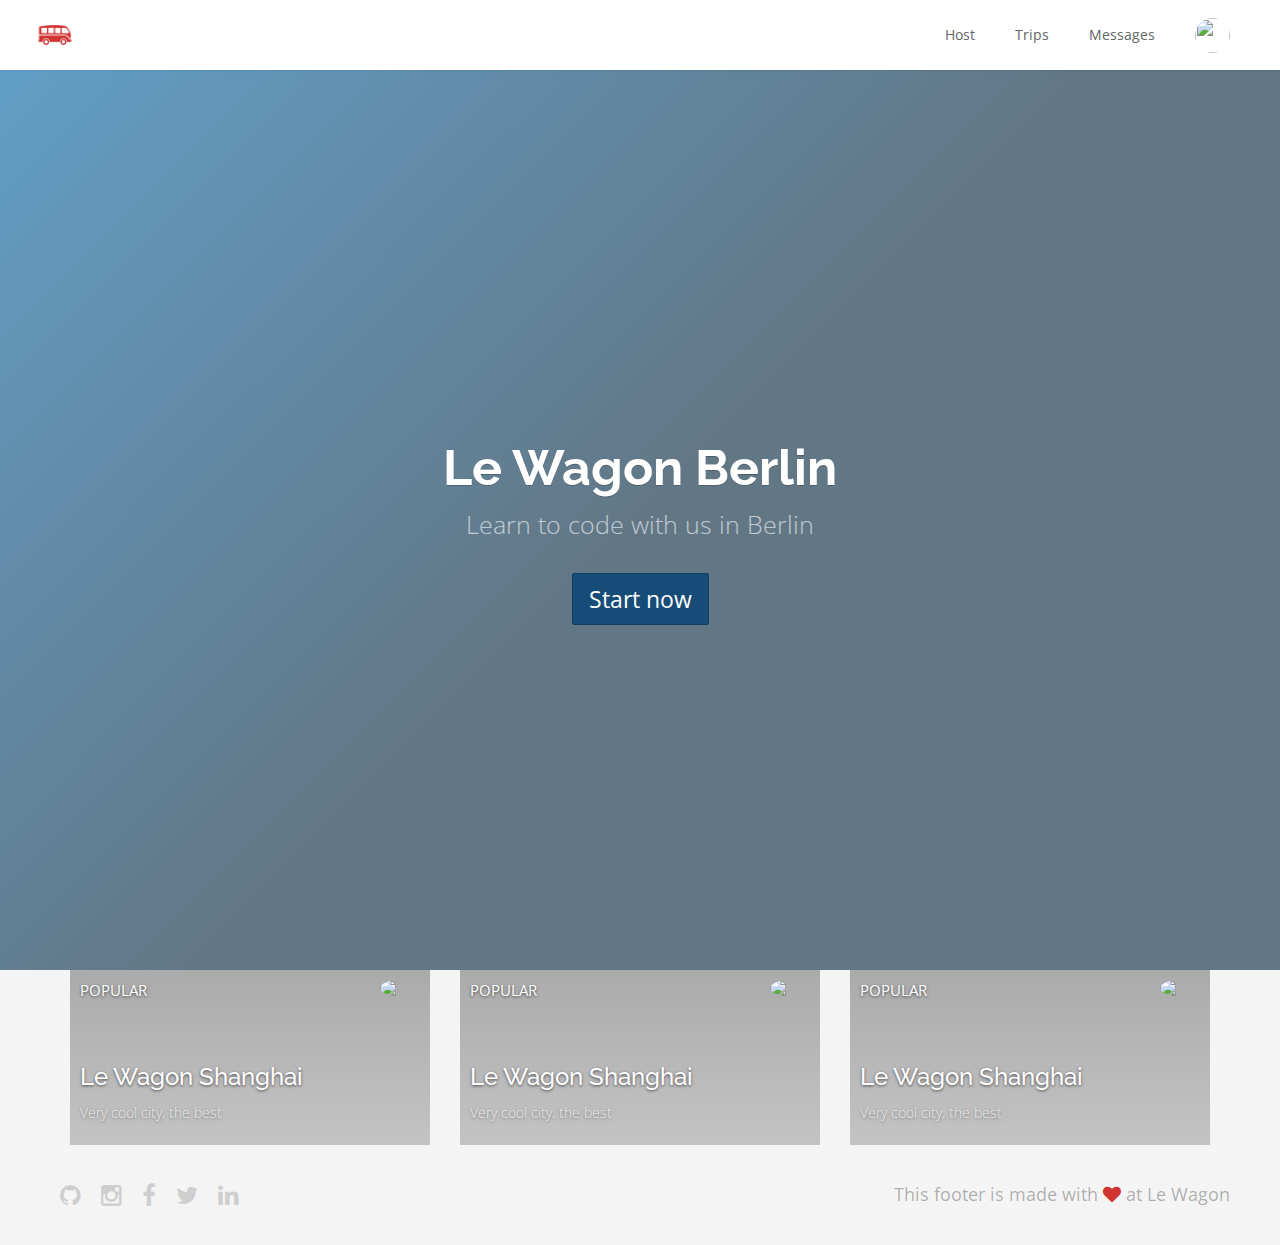
==== commit e2651bd5: "Automated commit at 2018-07-30 12:29:32 UTC by middleman-deploy 2.0.0-alpha" ====
--- a/index.html
+++ b/index.html
@@ -7,20 +7,128 @@
           content="width=device-width, initial-scale=1, shrink-to-fit=no">
     <!-- Use the title from a page's frontmatter if it has one -->
     <title>Le Wagon - Middleman</title>
-    <link href="stylesheets/application-3c48b980.css" rel="stylesheet" />
+    <link href="stylesheets/application-9bb5ff51.css" rel="stylesheet" />
     <script src="javascripts/application-93de88c9.js"></script>
     <link href="images/favicon-f15af148.png" rel="icon" type="image/png" />
   </head>
   <body>
-    <div id="home">
-  <div class="home-content">
-    <img src="images/logo-acc9c0ec.png" width="200" alt="Logo" />
-    <p>
-      Middleman is now running!
-    </p>
-    <p class="about">
-      <a href="about.html">More about this template</a>
-    </p>
+    <div class="navbar-wagon">
+  <!-- Logo -->
+  <a href="/" class="navbar-wagon-brand">
+    <img src="images/logo-acc9c0ec.png" id="logo" alt="Logo" />
+  </a>
+
+  <!-- Right Navigation -->
+  <div class="navbar-wagon-right hidden-xs hidden-sm">
+
+    <a href="" class="navbar-wagon-item navbar-wagon-link">Host</a>
+    <a href="" class="navbar-wagon-item navbar-wagon-link">Trips</a>
+    <a href="" class="navbar-wagon-item navbar-wagon-link">Messages</a>
+
+    <!-- Profile picture with dropdown list -->
+    <div class="navbar-wagon-item">
+      <div class="dropdown">
+        <img src="https://kitt.lewagon.com/placeholder/users/ssaunier" class="avatar dropdown-toggle" id="navbar-wagon-menu" data-toggle="dropdown">
+
+        <ul class="dropdown-menu dropdown-menu-right navbar-wagon-dropdown-menu">
+          <li><a href="#">Profile</a></li>
+          <li><a href="#">Dashboard</a></li>
+          <li><a href="#">Log Out</a></li>
+        </ul>
+      </div>
+    </div>
+  </div>
+
+  <!-- Dropdown appearing on mobile only -->
+  <div class="navbar-wagon-item hidden-md hidden-lg">
+    <div class="dropdown">
+      <i class="fa fa-bars dropdown-toggle" data-toggle="dropdown"></i>
+      <ul class="dropdown-menu dropdown-menu-right navbar-wagon-dropdown-menu">
+        <li><a href="#">Host</a></li>
+        <li><a href="#">Trips</a></li>
+        <li><a href="#">Messagese</a></li>
+      </ul>
+    </div>
+  </div>
+</div>
+
+
+    
+<div class="banner" style="background-image: linear-gradient(-225deg, rgba(0,101,168,0.6) 0%, rgba(0,36,61,0.6) 50%), url('https://kitt.lewagon.com/placeholder/cities/berlin');">
+  <div class="banner-content">
+    <h1>Le Wagon Berlin</h1>
+    <p>Learn to code with us in Berlin</p>
+    <a class="btn btn-primary btn-lg">Start now</a>
+  </div>
+</div>
+
+
+
+
+
+<div class="container">
+  <div class="row">
+    <div class="col-xs-12 col-sm-4">
+      <!-- insert <div class="card"> -->
+       <div class="card" style="background-image: linear-gradient(rgba(0,0,0,0.3), rgba(0,0,0,0.2)), url('https://kitt.lewagon.com/placeholder/cities/shanghai');">
+          <div class="card-category">Popular</div>
+          <div class="card-description">
+            <h2>Le Wagon Shanghai</h2>
+            <p>Very cool city, the best</p>
+          </div>
+          <img class="card-user" src="https://kitt.lewagon.com/placeholder/users/tgenaitay">
+          <a class="card-link" href="#" ></a>
+        </div>
+
+      </div>
+      <div class="col-xs-12 col-sm-4">
+        <!-- insert <div class="card"> -->
+          <div class="card" style="background-image: linear-gradient(rgba(0,0,0,0.3), rgba(0,0,0,0.2)), url('https://kitt.lewagon.com/placeholder/cities/shanghai');">
+            <div class="card-category">Popular</div>
+            <div class="card-description">
+              <h2>Le Wagon Shanghai</h2>
+              <p>Very cool city, the best</p>
+            </div>
+            <img class="card-user" src="https://kitt.lewagon.com/placeholder/users/tgenaitay">
+            <a class="card-link" href="#" ></a>
+          </div>
+
+        </div>
+        <div class="col-xs-12 col-sm-4">
+          <!-- insert <div class="card"> -->
+            <div class="card" style="background-image: linear-gradient(rgba(0,0,0,0.3), rgba(0,0,0,0.2)), url('https://kitt.lewagon.com/placeholder/cities/shanghai');">
+              <div class="card-category">Popular</div>
+              <div class="card-description">
+                <h2>Le Wagon Shanghai</h2>
+                <p>Very cool city, the best</p>
+              </div>
+              <img class="card-user" src="https://kitt.lewagon.com/placeholder/users/tgenaitay">
+              <a class="card-link" href="#" ></a>
+            </div>
+
+          </div>
+        </div>
+      </div>
+
+
+
+
+
+
+
+
+
+    
+<div class="footer">
+  <div class="footer-links">
+    <a href="#"><i class="fa fa-github"></i></a>
+    <a href="#"><i class="fa fa-instagram"></i></a>
+    <a href="#"><i class="fa fa-facebook"></i></a>
+    <a href="#"><i class="fa fa-twitter"></i></a>
+    <a href="#"><i class="fa fa-linkedin"></i></a>
+  </div>
+  <div class="footer-copyright">
+    This footer is made with <i class="fa fa-heart"></i> at Le Wagon
   </div>
 </div>
 
--- a/stylesheets/application-9bb5ff51.css
+++ b/stylesheets/application-9bb5ff51.css
@@ -0,0 +1,8 @@
+@import url("https://fonts.googleapis.com/css?family=Open+Sans:400,300,700|Raleway:400,100,300,700,500");/*!
+ * Bootstrap v3.3.7 (http://getbootstrap.com)
+ * Copyright 2011-2016 Twitter, Inc.
+ * Licensed under MIT (https://github.com/twbs/bootstrap/blob/master/LICENSE)
+ *//*! normalize.css v3.0.3 | MIT License | github.com/necolas/normalize.css */html{font-family:sans-serif;-ms-text-size-adjust:100%;-webkit-text-size-adjust:100%}body{margin:0}article,aside,details,figcaption,figure,footer,header,hgroup,main,menu,nav,section,summary{display:block}audio,canvas,progress,video{display:inline-block;vertical-align:baseline}audio:not([controls]){display:none;height:0}[hidden],template{display:none}a{background-color:transparent}a:active,a:hover{outline:0}abbr[title]{border-bottom:1px dotted}b,strong{font-weight:bold}dfn{font-style:italic}h1{font-size:2em;margin:0.67em 0}mark{background:#ff0;color:#000}small{font-size:80%}sub,sup{font-size:75%;line-height:0;position:relative;vertical-align:baseline}sup{top:-0.5em}sub{bottom:-0.25em}img{border:0}svg:not(:root){overflow:hidden}figure{margin:1em 40px}hr{-webkit-box-sizing:content-box;box-sizing:content-box;height:0}pre{overflow:auto}code,kbd,pre,samp{font-family:monospace, monospace;font-size:1em}button,input,optgroup,select,textarea{color:inherit;font:inherit;margin:0}button{overflow:visible}button,select{text-transform:none}button,html input[type="button"],input[type="reset"],input[type="submit"]{-webkit-appearance:button;cursor:pointer}button[disabled],html input[disabled]{cursor:default}button::-moz-focus-inner,input::-moz-focus-inner{border:0;padding:0}input{line-height:normal}input[type="checkbox"],input[type="radio"]{-webkit-box-sizing:border-box;box-sizing:border-box;padding:0}input[type="number"]::-webkit-inner-spin-button,input[type="number"]::-webkit-outer-spin-button{height:auto}input[type="search"]{-webkit-appearance:textfield;-webkit-box-sizing:content-box;box-sizing:content-box}input[type="search"]::-webkit-search-cancel-button,input[type="search"]::-webkit-search-decoration{-webkit-appearance:none}fieldset{border:1px solid #c0c0c0;margin:0 2px;padding:0.35em 0.625em 0.75em}legend{border:0;padding:0}textarea{overflow:auto}optgroup{font-weight:bold}table{border-collapse:collapse;border-spacing:0}td,th{padding:0}/*! Source: https://github.com/h5bp/html5-boilerplate/blob/master/src/css/main.css */@media print{*,*:before,*:after{background:transparent !important;color:#000 !important;-webkit-box-shadow:none !important;box-shadow:none !important;text-shadow:none !important}a,a:visited{text-decoration:underline}a[href]:after{content:" (" attr(href) ")"}abbr[title]:after{content:" (" attr(title) ")"}a[href^="#"]:after,a[href^="javascript:"]:after{content:""}pre,blockquote{border:1px solid #999;page-break-inside:avoid}thead{display:table-header-group}tr,img{page-break-inside:avoid}img{max-width:100% !important}p,h2,h3{orphans:3;widows:3}h2,h3{page-break-after:avoid}.navbar{display:none}.btn>.caret,.dropup>.btn>.caret{border-top-color:#000 !important}.label{border:1px solid #000}.table{border-collapse:collapse !important}.table td,.table th{background-color:#fff !important}.table-bordered th,.table-bordered td{border:1px solid #ddd !important}}@font-face{font-family:'Glyphicons Halflings';src:url("../assets/bootstrap/glyphicons-halflings-regular-86b6f62b.eot");src:url("../assets/bootstrap/glyphicons-halflings-regular-86b6f62b.eot?#iefix") format("embedded-opentype"),url("../assets/bootstrap/glyphicons-halflings-regular-ca35b697.woff2") format("woff2"),url("../assets/bootstrap/glyphicons-halflings-regular-278e49a8.woff") format("woff"),url("../assets/bootstrap/glyphicons-halflings-regular-44bc1850.ttf") format("truetype"),url("../assets/bootstrap/glyphicons-halflings-regular-de51a849.svg#glyphicons_halflingsregular") format("svg")}.glyphicon{position:relative;top:1px;display:inline-block;font-family:'Glyphicons Halflings';font-style:normal;font-weight:normal;line-height:1;-webkit-font-smoothing:antialiased;-moz-osx-font-smoothing:grayscale}.glyphicon-asterisk:before{content:"\002a"}.glyphicon-plus:before{content:"\002b"}.glyphicon-euro:before,.glyphicon-eur:before{content:"\20ac"}.glyphicon-minus:before{content:"\2212"}.glyphicon-cloud:before{content:"\2601"}.glyphicon-envelope:before{content:"\2709"}.glyphicon-pencil:before{content:"\270f"}.glyphicon-glass:before{content:"\e001"}.glyphicon-music:before{content:"\e002"}.glyphicon-search:before{content:"\e003"}.glyphicon-heart:before{content:"\e005"}.glyphicon-star:before{content:"\e006"}.glyphicon-star-empty:before{content:"\e007"}.glyphicon-user:before{content:"\e008"}.glyphicon-film:before{content:"\e009"}.glyphicon-th-large:before{content:"\e010"}.glyphicon-th:before{content:"\e011"}.glyphicon-th-list:before{content:"\e012"}.glyphicon-ok:before{content:"\e013"}.glyphicon-remove:before{content:"\e014"}.glyphicon-zoom-in:before{content:"\e015"}.glyphicon-zoom-out:before{content:"\e016"}.glyphicon-off:before{content:"\e017"}.glyphicon-signal:before{content:"\e018"}.glyphicon-cog:before{content:"\e019"}.glyphicon-trash:before{content:"\e020"}.glyphicon-home:before{content:"\e021"}.glyphicon-file:before{content:"\e022"}.glyphicon-time:before{content:"\e023"}.glyphicon-road:before{content:"\e024"}.glyphicon-download-alt:before{content:"\e025"}.glyphicon-download:before{content:"\e026"}.glyphicon-upload:before{content:"\e027"}.glyphicon-inbox:before{content:"\e028"}.glyphicon-play-circle:before{content:"\e029"}.glyphicon-repeat:before{content:"\e030"}.glyphicon-refresh:before{content:"\e031"}.glyphicon-list-alt:before{content:"\e032"}.glyphicon-lock:before{content:"\e033"}.glyphicon-flag:before{content:"\e034"}.glyphicon-headphones:before{content:"\e035"}.glyphicon-volume-off:before{content:"\e036"}.glyphicon-volume-down:before{content:"\e037"}.glyphicon-volume-up:before{content:"\e038"}.glyphicon-qrcode:before{content:"\e039"}.glyphicon-barcode:before{content:"\e040"}.glyphicon-tag:before{content:"\e041"}.glyphicon-tags:before{content:"\e042"}.glyphicon-book:before{content:"\e043"}.glyphicon-bookmark:before{content:"\e044"}.glyphicon-print:before{content:"\e045"}.glyphicon-camera:before{content:"\e046"}.glyphicon-font:before{content:"\e047"}.glyphicon-bold:before{content:"\e048"}.glyphicon-italic:before{content:"\e049"}.glyphicon-text-height:before{content:"\e050"}.glyphicon-text-width:before{content:"\e051"}.glyphicon-align-left:before{content:"\e052"}.glyphicon-align-center:before{content:"\e053"}.glyphicon-align-right:before{content:"\e054"}.glyphicon-align-justify:before{content:"\e055"}.glyphicon-list:before{content:"\e056"}.glyphicon-indent-left:before{content:"\e057"}.glyphicon-indent-right:before{content:"\e058"}.glyphicon-facetime-video:before{content:"\e059"}.glyphicon-picture:before{content:"\e060"}.glyphicon-map-marker:before{content:"\e062"}.glyphicon-adjust:before{content:"\e063"}.glyphicon-tint:before{content:"\e064"}.glyphicon-edit:before{content:"\e065"}.glyphicon-share:before{content:"\e066"}.glyphicon-check:before{content:"\e067"}.glyphicon-move:before{content:"\e068"}.glyphicon-step-backward:before{content:"\e069"}.glyphicon-fast-backward:before{content:"\e070"}.glyphicon-backward:before{content:"\e071"}.glyphicon-play:before{content:"\e072"}.glyphicon-pause:before{content:"\e073"}.glyphicon-stop:before{content:"\e074"}.glyphicon-forward:before{content:"\e075"}.glyphicon-fast-forward:before{content:"\e076"}.glyphicon-step-forward:before{content:"\e077"}.glyphicon-eject:before{content:"\e078"}.glyphicon-chevron-left:before{content:"\e079"}.glyphicon-chevron-right:before{content:"\e080"}.glyphicon-plus-sign:before{content:"\e081"}.glyphicon-minus-sign:before{content:"\e082"}.glyphicon-remove-sign:before{content:"\e083"}.glyphicon-ok-sign:before{content:"\e084"}.glyphicon-question-sign:before{content:"\e085"}.glyphicon-info-sign:before{content:"\e086"}.glyphicon-screenshot:before{content:"\e087"}.glyphicon-remove-circle:before{content:"\e088"}.glyphicon-ok-circle:before{content:"\e089"}.glyphicon-ban-circle:before{content:"\e090"}.glyphicon-arrow-left:before{content:"\e091"}.glyphicon-arrow-right:before{content:"\e092"}.glyphicon-arrow-up:before{content:"\e093"}.glyphicon-arrow-down:before{content:"\e094"}.glyphicon-share-alt:before{content:"\e095"}.glyphicon-resize-full:before{content:"\e096"}.glyphicon-resize-small:before{content:"\e097"}.glyphicon-exclamation-sign:before{content:"\e101"}.glyphicon-gift:before{content:"\e102"}.glyphicon-leaf:before{content:"\e103"}.glyphicon-fire:before{content:"\e104"}.glyphicon-eye-open:before{content:"\e105"}.glyphicon-eye-close:before{content:"\e106"}.glyphicon-warning-sign:before{content:"\e107"}.glyphicon-plane:before{content:"\e108"}.glyphicon-calendar:before{content:"\e109"}.glyphicon-random:before{content:"\e110"}.glyphicon-comment:before{content:"\e111"}.glyphicon-magnet:before{content:"\e112"}.glyphicon-chevron-up:before{content:"\e113"}.glyphicon-chevron-down:before{content:"\e114"}.glyphicon-retweet:before{content:"\e115"}.glyphicon-shopping-cart:before{content:"\e116"}.glyphicon-folder-close:before{content:"\e117"}.glyphicon-folder-open:before{content:"\e118"}.glyphicon-resize-vertical:before{content:"\e119"}.glyphicon-resize-horizontal:before{content:"\e120"}.glyphicon-hdd:before{content:"\e121"}.glyphicon-bullhorn:before{content:"\e122"}.glyphicon-bell:before{content:"\e123"}.glyphicon-certificate:before{content:"\e124"}.glyphicon-thumbs-up:before{content:"\e125"}.glyphicon-thumbs-down:before{content:"\e126"}.glyphicon-hand-right:before{content:"\e127"}.glyphicon-hand-left:before{content:"\e128"}.glyphicon-hand-up:before{content:"\e129"}.glyphicon-hand-down:before{content:"\e130"}.glyphicon-circle-arrow-right:before{content:"\e131"}.glyphicon-circle-arrow-left:before{content:"\e132"}.glyphicon-circle-arrow-up:before{content:"\e133"}.glyphicon-circle-arrow-down:before{content:"\e134"}.glyphicon-globe:before{content:"\e135"}.glyphicon-wrench:before{content:"\e136"}.glyphicon-tasks:before{content:"\e137"}.glyphicon-filter:before{content:"\e138"}.glyphicon-briefcase:before{content:"\e139"}.glyphicon-fullscreen:before{content:"\e140"}.glyphicon-dashboard:before{content:"\e141"}.glyphicon-paperclip:before{content:"\e142"}.glyphicon-heart-empty:before{content:"\e143"}.glyphicon-link:before{content:"\e144"}.glyphicon-phone:before{content:"\e145"}.glyphicon-pushpin:before{content:"\e146"}.glyphicon-usd:before{content:"\e148"}.glyphicon-gbp:before{content:"\e149"}.glyphicon-sort:before{content:"\e150"}.glyphicon-sort-by-alphabet:before{content:"\e151"}.glyphicon-sort-by-alphabet-alt:before{content:"\e152"}.glyphicon-sort-by-order:before{content:"\e153"}.glyphicon-sort-by-order-alt:before{content:"\e154"}.glyphicon-sort-by-attributes:before{content:"\e155"}.glyphicon-sort-by-attributes-alt:before{content:"\e156"}.glyphicon-unchecked:before{content:"\e157"}.glyphicon-expand:before{content:"\e158"}.glyphicon-collapse-down:before{content:"\e159"}.glyphicon-collapse-up:before{content:"\e160"}.glyphicon-log-in:before{content:"\e161"}.glyphicon-flash:before{content:"\e162"}.glyphicon-log-out:before{content:"\e163"}.glyphicon-new-window:before{content:"\e164"}.glyphicon-record:before{content:"\e165"}.glyphicon-save:before{content:"\e166"}.glyphicon-open:before{content:"\e167"}.glyphicon-saved:before{content:"\e168"}.glyphicon-import:before{content:"\e169"}.glyphicon-export:before{content:"\e170"}.glyphicon-send:before{content:"\e171"}.glyphicon-floppy-disk:before{content:"\e172"}.glyphicon-floppy-saved:before{content:"\e173"}.glyphicon-floppy-remove:before{content:"\e174"}.glyphicon-floppy-save:before{content:"\e175"}.glyphicon-floppy-open:before{content:"\e176"}.glyphicon-credit-card:before{content:"\e177"}.glyphicon-transfer:before{content:"\e178"}.glyphicon-cutlery:before{content:"\e179"}.glyphicon-header:before{content:"\e180"}.glyphicon-compressed:before{content:"\e181"}.glyphicon-earphone:before{content:"\e182"}.glyphicon-phone-alt:before{content:"\e183"}.glyphicon-tower:before{content:"\e184"}.glyphicon-stats:before{content:"\e185"}.glyphicon-sd-video:before{content:"\e186"}.glyphicon-hd-video:before{content:"\e187"}.glyphicon-subtitles:before{content:"\e188"}.glyphicon-sound-stereo:before{content:"\e189"}.glyphicon-sound-dolby:before{content:"\e190"}.glyphicon-sound-5-1:before{content:"\e191"}.glyphicon-sound-6-1:before{content:"\e192"}.glyphicon-sound-7-1:before{content:"\e193"}.glyphicon-copyright-mark:before{content:"\e194"}.glyphicon-registration-mark:before{content:"\e195"}.glyphicon-cloud-download:before{content:"\e197"}.glyphicon-cloud-upload:before{content:"\e198"}.glyphicon-tree-conifer:before{content:"\e199"}.glyphicon-tree-deciduous:before{content:"\e200"}.glyphicon-cd:before{content:"\e201"}.glyphicon-save-file:before{content:"\e202"}.glyphicon-open-file:before{content:"\e203"}.glyphicon-level-up:before{content:"\e204"}.glyphicon-copy:before{content:"\e205"}.glyphicon-paste:before{content:"\e206"}.glyphicon-alert:before{content:"\e209"}.glyphicon-equalizer:before{content:"\e210"}.glyphicon-king:before{content:"\e211"}.glyphicon-queen:before{content:"\e212"}.glyphicon-pawn:before{content:"\e213"}.glyphicon-bishop:before{content:"\e214"}.glyphicon-knight:before{content:"\e215"}.glyphicon-baby-formula:before{content:"\e216"}.glyphicon-tent:before{content:"\26fa"}.glyphicon-blackboard:before{content:"\e218"}.glyphicon-bed:before{content:"\e219"}.glyphicon-apple:before{content:"\f8ff"}.glyphicon-erase:before{content:"\e221"}.glyphicon-hourglass:before{content:"\231b"}.glyphicon-lamp:before{content:"\e223"}.glyphicon-duplicate:before{content:"\e224"}.glyphicon-piggy-bank:before{content:"\e225"}.glyphicon-scissors:before{content:"\e226"}.glyphicon-bitcoin:before{content:"\e227"}.glyphicon-btc:before{content:"\e227"}.glyphicon-xbt:before{content:"\e227"}.glyphicon-yen:before{content:"\00a5"}.glyphicon-jpy:before{content:"\00a5"}.glyphicon-ruble:before{content:"\20bd"}.glyphicon-rub:before{content:"\20bd"}.glyphicon-scale:before{content:"\e230"}.glyphicon-ice-lolly:before{content:"\e231"}.glyphicon-ice-lolly-tasted:before{content:"\e232"}.glyphicon-education:before{content:"\e233"}.glyphicon-option-horizontal:before{content:"\e234"}.glyphicon-option-vertical:before{content:"\e235"}.glyphicon-menu-hamburger:before{content:"\e236"}.glyphicon-modal-window:before{content:"\e237"}.glyphicon-oil:before{content:"\e238"}.glyphicon-grain:before{content:"\e239"}.glyphicon-sunglasses:before{content:"\e240"}.glyphicon-text-size:before{content:"\e241"}.glyphicon-text-color:before{content:"\e242"}.glyphicon-text-background:before{content:"\e243"}.glyphicon-object-align-top:before{content:"\e244"}.glyphicon-object-align-bottom:before{content:"\e245"}.glyphicon-object-align-horizontal:before{content:"\e246"}.glyphicon-object-align-left:before{content:"\e247"}.glyphicon-object-align-vertical:before{content:"\e248"}.glyphicon-object-align-right:before{content:"\e249"}.glyphicon-triangle-right:before{content:"\e250"}.glyphicon-triangle-left:before{content:"\e251"}.glyphicon-triangle-bottom:before{content:"\e252"}.glyphicon-triangle-top:before{content:"\e253"}.glyphicon-console:before{content:"\e254"}.glyphicon-superscript:before{content:"\e255"}.glyphicon-subscript:before{content:"\e256"}.glyphicon-menu-left:before{content:"\e257"}.glyphicon-menu-right:before{content:"\e258"}.glyphicon-menu-down:before{content:"\e259"}.glyphicon-menu-up:before{content:"\e260"}*{-webkit-box-sizing:border-box;box-sizing:border-box}*:before,*:after{-webkit-box-sizing:border-box;box-sizing:border-box}html{font-size:10px;-webkit-tap-highlight-color:transparent}body{font-family:"Open Sans", "Helvetica", "sans-serif";font-size:18px;line-height:1.42857143;color:#333333;background-color:#F4F4F4}input,button,select,textarea{font-family:inherit;font-size:inherit;line-height:inherit}a{color:#164c77;text-decoration:none}a:hover,a:focus{color:#0a2336;text-decoration:underline}a:focus{outline:5px auto -webkit-focus-ring-color;outline-offset:-2px}figure{margin:0}img{vertical-align:middle}.img-responsive{display:block;max-width:100%;height:auto}.img-rounded{border-radius:2px}.img-thumbnail{padding:4px;line-height:1.42857143;background-color:#F4F4F4;border:1px solid #ddd;border-radius:2px;-webkit-transition:all 0.2s ease-in-out;transition:all 0.2s ease-in-out;display:inline-block;max-width:100%;height:auto}.img-circle{border-radius:50%}hr{margin-top:25px;margin-bottom:25px;border:0;border-top:1px solid #eeeeee}.sr-only{position:absolute;width:1px;height:1px;margin:-1px;padding:0;overflow:hidden;clip:rect(0, 0, 0, 0);border:0}.sr-only-focusable:active,.sr-only-focusable:focus{position:static;width:auto;height:auto;margin:0;overflow:visible;clip:auto}[role="button"]{cursor:pointer}h1,h2,h3,h4,h5,h6,.h1,.h2,.h3,.h4,.h5,.h6{font-family:"Raleway", "Helvetica", "sans-serif";font-weight:500;line-height:1.1;color:inherit}h1 small,h1 .small,h2 small,h2 .small,h3 small,h3 .small,h4 small,h4 .small,h5 small,h5 .small,h6 small,h6 .small,.h1 small,.h1 .small,.h2 small,.h2 .small,.h3 small,.h3 .small,.h4 small,.h4 .small,.h5 small,.h5 .small,.h6 small,.h6 .small{font-weight:normal;line-height:1;color:#777777}h1,.h1,h2,.h2,h3,.h3{margin-top:25px;margin-bottom:12.5px}h1 small,h1 .small,.h1 small,.h1 .small,h2 small,h2 .small,.h2 small,.h2 .small,h3 small,h3 .small,.h3 small,.h3 .small{font-size:65%}h4,.h4,h5,.h5,h6,.h6{margin-top:12.5px;margin-bottom:12.5px}h4 small,h4 .small,.h4 small,.h4 .small,h5 small,h5 .small,.h5 small,.h5 .small,h6 small,h6 .small,.h6 small,.h6 .small{font-size:75%}h1,.h1{font-size:46px}h2,.h2{font-size:38px}h3,.h3{font-size:31px}h4,.h4{font-size:23px}h5,.h5{font-size:18px}h6,.h6{font-size:16px}p{margin:0 0 12.5px}.lead{margin-bottom:25px;font-size:20px;font-weight:300;line-height:1.4}@media (min-width: 768px){.lead{font-size:27px}}small,.small{font-size:88%}mark,.mark{background-color:#fcf8e3;padding:.2em}.text-left{text-align:left}.text-right{text-align:right}.text-center{text-align:center}.text-justify{text-align:justify}.text-nowrap{white-space:nowrap}.text-lowercase{text-transform:lowercase}.text-uppercase,.initialism{text-transform:uppercase}.text-capitalize{text-transform:capitalize}.text-muted{color:#777777}.text-primary{color:#164c77}a.text-primary:hover,a.text-primary:focus{color:#0e314c}.text-success{color:#3c763d}a.text-success:hover,a.text-success:focus{color:#2b542c}.text-info{color:#31708f}a.text-info:hover,a.text-info:focus{color:#245269}.text-warning{color:#8a6d3b}a.text-warning:hover,a.text-warning:focus{color:#66512c}.text-danger{color:#a94442}a.text-danger:hover,a.text-danger:focus{color:#843534}.bg-primary{color:#fff}.bg-primary{background-color:#164c77}a.bg-primary:hover,a.bg-primary:focus{background-color:#0e314c}.bg-success{background-color:#dff0d8}a.bg-success:hover,a.bg-success:focus{background-color:#c1e2b3}.bg-info{background-color:#d9edf7}a.bg-info:hover,a.bg-info:focus{background-color:#afd9ee}.bg-warning{background-color:#fcf8e3}a.bg-warning:hover,a.bg-warning:focus{background-color:#f7ecb5}.bg-danger{background-color:#f2dede}a.bg-danger:hover,a.bg-danger:focus{background-color:#e4b9b9}.page-header{padding-bottom:11.5px;margin:50px 0 25px;border-bottom:1px solid #eeeeee}ul,ol{margin-top:0;margin-bottom:12.5px}ul ul,ul ol,ol ul,ol ol{margin-bottom:0}.list-unstyled{padding-left:0;list-style:none}.list-inline{padding-left:0;list-style:none;margin-left:-5px}.list-inline>li{display:inline-block;padding-left:5px;padding-right:5px}dl{margin-top:0;margin-bottom:25px}dt,dd{line-height:1.42857143}dt{font-weight:bold}dd{margin-left:0}.dl-horizontal dd:before,.dl-horizontal dd:after{content:" ";display:table}.dl-horizontal dd:after{clear:both}@media (min-width: 768px){.dl-horizontal dt{float:left;width:160px;clear:left;text-align:right;overflow:hidden;text-overflow:ellipsis;white-space:nowrap}.dl-horizontal dd{margin-left:180px}}abbr[title],abbr[data-original-title]{cursor:help;border-bottom:1px dotted #777777}.initialism{font-size:90%}blockquote{padding:12.5px 25px;margin:0 0 25px;font-size:22.5px;border-left:5px solid #eeeeee}blockquote p:last-child,blockquote ul:last-child,blockquote ol:last-child{margin-bottom:0}blockquote footer,blockquote small,blockquote .small{display:block;font-size:80%;line-height:1.42857143;color:#777777}blockquote footer:before,blockquote small:before,blockquote .small:before{content:'\2014 \00A0'}.blockquote-reverse,blockquote.pull-right{padding-right:15px;padding-left:0;border-right:5px solid #eeeeee;border-left:0;text-align:right}.blockquote-reverse footer:before,.blockquote-reverse small:before,.blockquote-reverse .small:before,blockquote.pull-right footer:before,blockquote.pull-right small:before,blockquote.pull-right .small:before{content:''}.blockquote-reverse footer:after,.blockquote-reverse small:after,.blockquote-reverse .small:after,blockquote.pull-right footer:after,blockquote.pull-right small:after,blockquote.pull-right .small:after{content:'\00A0 \2014'}address{margin-bottom:25px;font-style:normal;line-height:1.42857143}code,kbd,pre,samp{font-family:Menlo, Monaco, Consolas, "Courier New", monospace}code{padding:2px 4px;font-size:90%;color:#c7254e;background-color:#f9f2f4;border-radius:2px}kbd{padding:2px 4px;font-size:90%;color:#fff;background-color:#333;border-radius:2px;-webkit-box-shadow:inset 0 -1px 0 rgba(0,0,0,0.25);box-shadow:inset 0 -1px 0 rgba(0,0,0,0.25)}kbd kbd{padding:0;font-size:100%;font-weight:bold;-webkit-box-shadow:none;box-shadow:none}pre{display:block;padding:12px;margin:0 0 12.5px;font-size:17px;line-height:1.42857143;word-break:break-all;word-wrap:break-word;color:#333333;background-color:#f5f5f5;border:1px solid #ccc;border-radius:2px}pre code{padding:0;font-size:inherit;color:inherit;white-space:pre-wrap;background-color:transparent;border-radius:0}.pre-scrollable{max-height:340px;overflow-y:scroll}.container{margin-right:auto;margin-left:auto;padding-left:15px;padding-right:15px}.container:before,.container:after{content:" ";display:table}.container:after{clear:both}@media (min-width: 768px){.container{width:750px}}@media (min-width: 992px){.container{width:970px}}@media (min-width: 1200px){.container{width:1170px}}.container-fluid{margin-right:auto;margin-left:auto;padding-left:15px;padding-right:15px}.container-fluid:before,.container-fluid:after{content:" ";display:table}.container-fluid:after{clear:both}.row{margin-left:-15px;margin-right:-15px}.row:before,.row:after{content:" ";display:table}.row:after{clear:both}.col-xs-1,.col-sm-1,.col-md-1,.col-lg-1,.col-xs-2,.col-sm-2,.col-md-2,.col-lg-2,.col-xs-3,.col-sm-3,.col-md-3,.col-lg-3,.col-xs-4,.col-sm-4,.col-md-4,.col-lg-4,.col-xs-5,.col-sm-5,.col-md-5,.col-lg-5,.col-xs-6,.col-sm-6,.col-md-6,.col-lg-6,.col-xs-7,.col-sm-7,.col-md-7,.col-lg-7,.col-xs-8,.col-sm-8,.col-md-8,.col-lg-8,.col-xs-9,.col-sm-9,.col-md-9,.col-lg-9,.col-xs-10,.col-sm-10,.col-md-10,.col-lg-10,.col-xs-11,.col-sm-11,.col-md-11,.col-lg-11,.col-xs-12,.col-sm-12,.col-md-12,.col-lg-12{position:relative;min-height:1px;padding-left:15px;padding-right:15px}.col-xs-1,.col-xs-2,.col-xs-3,.col-xs-4,.col-xs-5,.col-xs-6,.col-xs-7,.col-xs-8,.col-xs-9,.col-xs-10,.col-xs-11,.col-xs-12{float:left}.col-xs-1{width:8.33333333%}.col-xs-2{width:16.66666667%}.col-xs-3{width:25%}.col-xs-4{width:33.33333333%}.col-xs-5{width:41.66666667%}.col-xs-6{width:50%}.col-xs-7{width:58.33333333%}.col-xs-8{width:66.66666667%}.col-xs-9{width:75%}.col-xs-10{width:83.33333333%}.col-xs-11{width:91.66666667%}.col-xs-12{width:100%}.col-xs-pull-0{right:auto}.col-xs-pull-1{right:8.33333333%}.col-xs-pull-2{right:16.66666667%}.col-xs-pull-3{right:25%}.col-xs-pull-4{right:33.33333333%}.col-xs-pull-5{right:41.66666667%}.col-xs-pull-6{right:50%}.col-xs-pull-7{right:58.33333333%}.col-xs-pull-8{right:66.66666667%}.col-xs-pull-9{right:75%}.col-xs-pull-10{right:83.33333333%}.col-xs-pull-11{right:91.66666667%}.col-xs-pull-12{right:100%}.col-xs-push-0{left:auto}.col-xs-push-1{left:8.33333333%}.col-xs-push-2{left:16.66666667%}.col-xs-push-3{left:25%}.col-xs-push-4{left:33.33333333%}.col-xs-push-5{left:41.66666667%}.col-xs-push-6{left:50%}.col-xs-push-7{left:58.33333333%}.col-xs-push-8{left:66.66666667%}.col-xs-push-9{left:75%}.col-xs-push-10{left:83.33333333%}.col-xs-push-11{left:91.66666667%}.col-xs-push-12{left:100%}.col-xs-offset-0{margin-left:0%}.col-xs-offset-1{margin-left:8.33333333%}.col-xs-offset-2{margin-left:16.66666667%}.col-xs-offset-3{margin-left:25%}.col-xs-offset-4{margin-left:33.33333333%}.col-xs-offset-5{margin-left:41.66666667%}.col-xs-offset-6{margin-left:50%}.col-xs-offset-7{margin-left:58.33333333%}.col-xs-offset-8{margin-left:66.66666667%}.col-xs-offset-9{margin-left:75%}.col-xs-offset-10{margin-left:83.33333333%}.col-xs-offset-11{margin-left:91.66666667%}.col-xs-offset-12{margin-left:100%}@media (min-width: 768px){.col-sm-1,.col-sm-2,.col-sm-3,.col-sm-4,.col-sm-5,.col-sm-6,.col-sm-7,.col-sm-8,.col-sm-9,.col-sm-10,.col-sm-11,.col-sm-12{float:left}.col-sm-1{width:8.33333333%}.col-sm-2{width:16.66666667%}.col-sm-3{width:25%}.col-sm-4{width:33.33333333%}.col-sm-5{width:41.66666667%}.col-sm-6{width:50%}.col-sm-7{width:58.33333333%}.col-sm-8{width:66.66666667%}.col-sm-9{width:75%}.col-sm-10{width:83.33333333%}.col-sm-11{width:91.66666667%}.col-sm-12{width:100%}.col-sm-pull-0{right:auto}.col-sm-pull-1{right:8.33333333%}.col-sm-pull-2{right:16.66666667%}.col-sm-pull-3{right:25%}.col-sm-pull-4{right:33.33333333%}.col-sm-pull-5{right:41.66666667%}.col-sm-pull-6{right:50%}.col-sm-pull-7{right:58.33333333%}.col-sm-pull-8{right:66.66666667%}.col-sm-pull-9{right:75%}.col-sm-pull-10{right:83.33333333%}.col-sm-pull-11{right:91.66666667%}.col-sm-pull-12{right:100%}.col-sm-push-0{left:auto}.col-sm-push-1{left:8.33333333%}.col-sm-push-2{left:16.66666667%}.col-sm-push-3{left:25%}.col-sm-push-4{left:33.33333333%}.col-sm-push-5{left:41.66666667%}.col-sm-push-6{left:50%}.col-sm-push-7{left:58.33333333%}.col-sm-push-8{left:66.66666667%}.col-sm-push-9{left:75%}.col-sm-push-10{left:83.33333333%}.col-sm-push-11{left:91.66666667%}.col-sm-push-12{left:100%}.col-sm-offset-0{margin-left:0%}.col-sm-offset-1{margin-left:8.33333333%}.col-sm-offset-2{margin-left:16.66666667%}.col-sm-offset-3{margin-left:25%}.col-sm-offset-4{margin-left:33.33333333%}.col-sm-offset-5{margin-left:41.66666667%}.col-sm-offset-6{margin-left:50%}.col-sm-offset-7{margin-left:58.33333333%}.col-sm-offset-8{margin-left:66.66666667%}.col-sm-offset-9{margin-left:75%}.col-sm-offset-10{margin-left:83.33333333%}.col-sm-offset-11{margin-left:91.66666667%}.col-sm-offset-12{margin-left:100%}}@media (min-width: 992px){.col-md-1,.col-md-2,.col-md-3,.col-md-4,.col-md-5,.col-md-6,.col-md-7,.col-md-8,.col-md-9,.col-md-10,.col-md-11,.col-md-12{float:left}.col-md-1{width:8.33333333%}.col-md-2{width:16.66666667%}.col-md-3{width:25%}.col-md-4{width:33.33333333%}.col-md-5{width:41.66666667%}.col-md-6{width:50%}.col-md-7{width:58.33333333%}.col-md-8{width:66.66666667%}.col-md-9{width:75%}.col-md-10{width:83.33333333%}.col-md-11{width:91.66666667%}.col-md-12{width:100%}.col-md-pull-0{right:auto}.col-md-pull-1{right:8.33333333%}.col-md-pull-2{right:16.66666667%}.col-md-pull-3{right:25%}.col-md-pull-4{right:33.33333333%}.col-md-pull-5{right:41.66666667%}.col-md-pull-6{right:50%}.col-md-pull-7{right:58.33333333%}.col-md-pull-8{right:66.66666667%}.col-md-pull-9{right:75%}.col-md-pull-10{right:83.33333333%}.col-md-pull-11{right:91.66666667%}.col-md-pull-12{right:100%}.col-md-push-0{left:auto}.col-md-push-1{left:8.33333333%}.col-md-push-2{left:16.66666667%}.col-md-push-3{left:25%}.col-md-push-4{left:33.33333333%}.col-md-push-5{left:41.66666667%}.col-md-push-6{left:50%}.col-md-push-7{left:58.33333333%}.col-md-push-8{left:66.66666667%}.col-md-push-9{left:75%}.col-md-push-10{left:83.33333333%}.col-md-push-11{left:91.66666667%}.col-md-push-12{left:100%}.col-md-offset-0{margin-left:0%}.col-md-offset-1{margin-left:8.33333333%}.col-md-offset-2{margin-left:16.66666667%}.col-md-offset-3{margin-left:25%}.col-md-offset-4{margin-left:33.33333333%}.col-md-offset-5{margin-left:41.66666667%}.col-md-offset-6{margin-left:50%}.col-md-offset-7{margin-left:58.33333333%}.col-md-offset-8{margin-left:66.66666667%}.col-md-offset-9{margin-left:75%}.col-md-offset-10{margin-left:83.33333333%}.col-md-offset-11{margin-left:91.66666667%}.col-md-offset-12{margin-left:100%}}@media (min-width: 1200px){.col-lg-1,.col-lg-2,.col-lg-3,.col-lg-4,.col-lg-5,.col-lg-6,.col-lg-7,.col-lg-8,.col-lg-9,.col-lg-10,.col-lg-11,.col-lg-12{float:left}.col-lg-1{width:8.33333333%}.col-lg-2{width:16.66666667%}.col-lg-3{width:25%}.col-lg-4{width:33.33333333%}.col-lg-5{width:41.66666667%}.col-lg-6{width:50%}.col-lg-7{width:58.33333333%}.col-lg-8{width:66.66666667%}.col-lg-9{width:75%}.col-lg-10{width:83.33333333%}.col-lg-11{width:91.66666667%}.col-lg-12{width:100%}.col-lg-pull-0{right:auto}.col-lg-pull-1{right:8.33333333%}.col-lg-pull-2{right:16.66666667%}.col-lg-pull-3{right:25%}.col-lg-pull-4{right:33.33333333%}.col-lg-pull-5{right:41.66666667%}.col-lg-pull-6{right:50%}.col-lg-pull-7{right:58.33333333%}.col-lg-pull-8{right:66.66666667%}.col-lg-pull-9{right:75%}.col-lg-pull-10{right:83.33333333%}.col-lg-pull-11{right:91.66666667%}.col-lg-pull-12{right:100%}.col-lg-push-0{left:auto}.col-lg-push-1{left:8.33333333%}.col-lg-push-2{left:16.66666667%}.col-lg-push-3{left:25%}.col-lg-push-4{left:33.33333333%}.col-lg-push-5{left:41.66666667%}.col-lg-push-6{left:50%}.col-lg-push-7{left:58.33333333%}.col-lg-push-8{left:66.66666667%}.col-lg-push-9{left:75%}.col-lg-push-10{left:83.33333333%}.col-lg-push-11{left:91.66666667%}.col-lg-push-12{left:100%}.col-lg-offset-0{margin-left:0%}.col-lg-offset-1{margin-left:8.33333333%}.col-lg-offset-2{margin-left:16.66666667%}.col-lg-offset-3{margin-left:25%}.col-lg-offset-4{margin-left:33.33333333%}.col-lg-offset-5{margin-left:41.66666667%}.col-lg-offset-6{margin-left:50%}.col-lg-offset-7{margin-left:58.33333333%}.col-lg-offset-8{margin-left:66.66666667%}.col-lg-offset-9{margin-left:75%}.col-lg-offset-10{margin-left:83.33333333%}.col-lg-offset-11{margin-left:91.66666667%}.col-lg-offset-12{margin-left:100%}}table{background-color:transparent}caption{padding-top:8px;padding-bottom:8px;color:#777777;text-align:left}th{text-align:left}.table{width:100%;max-width:100%;margin-bottom:25px}.table>thead>tr>th,.table>thead>tr>td,.table>tbody>tr>th,.table>tbody>tr>td,.table>tfoot>tr>th,.table>tfoot>tr>td{padding:8px;line-height:1.42857143;vertical-align:top;border-top:1px solid #ddd}.table>thead>tr>th{vertical-align:bottom;border-bottom:2px solid #ddd}.table>caption+thead>tr:first-child>th,.table>caption+thead>tr:first-child>td,.table>colgroup+thead>tr:first-child>th,.table>colgroup+thead>tr:first-child>td,.table>thead:first-child>tr:first-child>th,.table>thead:first-child>tr:first-child>td{border-top:0}.table>tbody+tbody{border-top:2px solid #ddd}.table .table{background-color:#F4F4F4}.table-condensed>thead>tr>th,.table-condensed>thead>tr>td,.table-condensed>tbody>tr>th,.table-condensed>tbody>tr>td,.table-condensed>tfoot>tr>th,.table-condensed>tfoot>tr>td{padding:5px}.table-bordered{border:1px solid #ddd}.table-bordered>thead>tr>th,.table-bordered>thead>tr>td,.table-bordered>tbody>tr>th,.table-bordered>tbody>tr>td,.table-bordered>tfoot>tr>th,.table-bordered>tfoot>tr>td{border:1px solid #ddd}.table-bordered>thead>tr>th,.table-bordered>thead>tr>td{border-bottom-width:2px}.table-striped>tbody>tr:nth-of-type(odd){background-color:#f9f9f9}.table-hover>tbody>tr:hover{background-color:#f5f5f5}table col[class*="col-"]{position:static;float:none;display:table-column}table td[class*="col-"],table th[class*="col-"]{position:static;float:none;display:table-cell}.table>thead>tr>td.active,.table>thead>tr>th.active,.table>thead>tr.active>td,.table>thead>tr.active>th,.table>tbody>tr>td.active,.table>tbody>tr>th.active,.table>tbody>tr.active>td,.table>tbody>tr.active>th,.table>tfoot>tr>td.active,.table>tfoot>tr>th.active,.table>tfoot>tr.active>td,.table>tfoot>tr.active>th{background-color:#f5f5f5}.table-hover>tbody>tr>td.active:hover,.table-hover>tbody>tr>th.active:hover,.table-hover>tbody>tr.active:hover>td,.table-hover>tbody>tr:hover>.active,.table-hover>tbody>tr.active:hover>th{background-color:#e8e8e8}.table>thead>tr>td.success,.table>thead>tr>th.success,.table>thead>tr.success>td,.table>thead>tr.success>th,.table>tbody>tr>td.success,.table>tbody>tr>th.success,.table>tbody>tr.success>td,.table>tbody>tr.success>th,.table>tfoot>tr>td.success,.table>tfoot>tr>th.success,.table>tfoot>tr.success>td,.table>tfoot>tr.success>th{background-color:#dff0d8}.table-hover>tbody>tr>td.success:hover,.table-hover>tbody>tr>th.success:hover,.table-hover>tbody>tr.success:hover>td,.table-hover>tbody>tr:hover>.success,.table-hover>tbody>tr.success:hover>th{background-color:#d0e9c6}.table>thead>tr>td.info,.table>thead>tr>th.info,.table>thead>tr.info>td,.table>thead>tr.info>th,.table>tbody>tr>td.info,.table>tbody>tr>th.info,.table>tbody>tr.info>td,.table>tbody>tr.info>th,.table>tfoot>tr>td.info,.table>tfoot>tr>th.info,.table>tfoot>tr.info>td,.table>tfoot>tr.info>th{background-color:#d9edf7}.table-hover>tbody>tr>td.info:hover,.table-hover>tbody>tr>th.info:hover,.table-hover>tbody>tr.info:hover>td,.table-hover>tbody>tr:hover>.info,.table-hover>tbody>tr.info:hover>th{background-color:#c4e3f3}.table>thead>tr>td.warning,.table>thead>tr>th.warning,.table>thead>tr.warning>td,.table>thead>tr.warning>th,.table>tbody>tr>td.warning,.table>tbody>tr>th.warning,.table>tbody>tr.warning>td,.table>tbody>tr.warning>th,.table>tfoot>tr>td.warning,.table>tfoot>tr>th.warning,.table>tfoot>tr.warning>td,.table>tfoot>tr.warning>th{background-color:#fcf8e3}.table-hover>tbody>tr>td.warning:hover,.table-hover>tbody>tr>th.warning:hover,.table-hover>tbody>tr.warning:hover>td,.table-hover>tbody>tr:hover>.warning,.table-hover>tbody>tr.warning:hover>th{background-color:#faf2cc}.table>thead>tr>td.danger,.table>thead>tr>th.danger,.table>thead>tr.danger>td,.table>thead>tr.danger>th,.table>tbody>tr>td.danger,.table>tbody>tr>th.danger,.table>tbody>tr.danger>td,.table>tbody>tr.danger>th,.table>tfoot>tr>td.danger,.table>tfoot>tr>th.danger,.table>tfoot>tr.danger>td,.table>tfoot>tr.danger>th{background-color:#f2dede}.table-hover>tbody>tr>td.danger:hover,.table-hover>tbody>tr>th.danger:hover,.table-hover>tbody>tr.danger:hover>td,.table-hover>tbody>tr:hover>.danger,.table-hover>tbody>tr.danger:hover>th{background-color:#ebcccc}.table-responsive{overflow-x:auto;min-height:0.01%}@media screen and (max-width: 767px){.table-responsive{width:100%;margin-bottom:18.75px;overflow-y:hidden;-ms-overflow-style:-ms-autohiding-scrollbar;border:1px solid #ddd}.table-responsive>.table{margin-bottom:0}.table-responsive>.table>thead>tr>th,.table-responsive>.table>thead>tr>td,.table-responsive>.table>tbody>tr>th,.table-responsive>.table>tbody>tr>td,.table-responsive>.table>tfoot>tr>th,.table-responsive>.table>tfoot>tr>td{white-space:nowrap}.table-responsive>.table-bordered{border:0}.table-responsive>.table-bordered>thead>tr>th:first-child,.table-responsive>.table-bordered>thead>tr>td:first-child,.table-responsive>.table-bordered>tbody>tr>th:first-child,.table-responsive>.table-bordered>tbody>tr>td:first-child,.table-responsive>.table-bordered>tfoot>tr>th:first-child,.table-responsive>.table-bordered>tfoot>tr>td:first-child{border-left:0}.table-responsive>.table-bordered>thead>tr>th:last-child,.table-responsive>.table-bordered>thead>tr>td:last-child,.table-responsive>.table-bordered>tbody>tr>th:last-child,.table-responsive>.table-bordered>tbody>tr>td:last-child,.table-responsive>.table-bordered>tfoot>tr>th:last-child,.table-responsive>.table-bordered>tfoot>tr>td:last-child{border-right:0}.table-responsive>.table-bordered>tbody>tr:last-child>th,.table-responsive>.table-bordered>tbody>tr:last-child>td,.table-responsive>.table-bordered>tfoot>tr:last-child>th,.table-responsive>.table-bordered>tfoot>tr:last-child>td{border-bottom:0}}fieldset{padding:0;margin:0;border:0;min-width:0}legend{display:block;width:100%;padding:0;margin-bottom:25px;font-size:27px;line-height:inherit;color:#333333;border:0;border-bottom:1px solid #e5e5e5}label{display:inline-block;max-width:100%;margin-bottom:5px;font-weight:bold}input[type="search"]{-webkit-box-sizing:border-box;box-sizing:border-box}input[type="radio"],input[type="checkbox"]{margin:4px 0 0;margin-top:1px \9;line-height:normal}input[type="file"]{display:block}input[type="range"]{display:block;width:100%}select[multiple],select[size]{height:auto}input[type="file"]:focus,input[type="radio"]:focus,input[type="checkbox"]:focus{outline:5px auto -webkit-focus-ring-color;outline-offset:-2px}output{display:block;padding-top:7px;font-size:18px;line-height:1.42857143;color:#000000}.form-control{display:block;width:100%;height:39px;padding:6px 12px;font-size:18px;line-height:1.42857143;color:#000000;background-color:#fff;background-image:none;border:1px solid #ccc;border-radius:2px;-webkit-box-shadow:inset 0 1px 1px rgba(0,0,0,0.075);box-shadow:inset 0 1px 1px rgba(0,0,0,0.075);-webkit-transition:border-color ease-in-out 0.15s, box-shadow ease-in-out 0.15s;-webkit-transition:border-color ease-in-out 0.15s, -webkit-box-shadow ease-in-out 0.15s;transition:border-color ease-in-out 0.15s, -webkit-box-shadow ease-in-out 0.15s;transition:border-color ease-in-out 0.15s, box-shadow ease-in-out 0.15s;transition:border-color ease-in-out 0.15s, box-shadow ease-in-out 0.15s, -webkit-box-shadow ease-in-out 0.15s}.form-control:focus{border-color:#66afe9;outline:0;-webkit-box-shadow:inset 0 1px 1px rgba(0,0,0,0.075),0 0 8px rgba(102,175,233,0.6);box-shadow:inset 0 1px 1px rgba(0,0,0,0.075),0 0 8px rgba(102,175,233,0.6)}.form-control::-moz-placeholder{color:#999;opacity:1}.form-control:-ms-input-placeholder{color:#999}.form-control::-webkit-input-placeholder{color:#999}.form-control::-ms-expand{border:0;background-color:transparent}.form-control[disabled],.form-control[readonly],fieldset[disabled] .form-control{background-color:#eeeeee;opacity:1}.form-control[disabled],fieldset[disabled] .form-control{cursor:not-allowed}textarea.form-control{height:auto}input[type="search"]{-webkit-appearance:none}@media screen and (-webkit-min-device-pixel-ratio: 0){input[type="date"].form-control,input[type="time"].form-control,input[type="datetime-local"].form-control,input[type="month"].form-control{line-height:39px}input[type="date"].input-sm,.input-group-sm>input[type="date"].form-control,.input-group-sm>input[type="date"].input-group-addon,.input-group-sm>.input-group-btn>input[type="date"].btn,.input-group-sm input[type="date"],input[type="time"].input-sm,.input-group-sm>input[type="time"].form-control,.input-group-sm>input[type="time"].input-group-addon,.input-group-sm>.input-group-btn>input[type="time"].btn,.input-group-sm input[type="time"],input[type="datetime-local"].input-sm,.input-group-sm>input[type="datetime-local"].form-control,.input-group-sm>input[type="datetime-local"].input-group-addon,.input-group-sm>.input-group-btn>input[type="datetime-local"].btn,.input-group-sm input[type="datetime-local"],input[type="month"].input-sm,.input-group-sm>input[type="month"].form-control,.input-group-sm>input[type="month"].input-group-addon,.input-group-sm>.input-group-btn>input[type="month"].btn,.input-group-sm input[type="month"]{line-height:36px}input[type="date"].input-lg,.input-group-lg>input[type="date"].form-control,.input-group-lg>input[type="date"].input-group-addon,.input-group-lg>.input-group-btn>input[type="date"].btn,.input-group-lg input[type="date"],input[type="time"].input-lg,.input-group-lg>input[type="time"].form-control,.input-group-lg>input[type="time"].input-group-addon,.input-group-lg>.input-group-btn>input[type="time"].btn,.input-group-lg input[type="time"],input[type="datetime-local"].input-lg,.input-group-lg>input[type="datetime-local"].form-control,.input-group-lg>input[type="datetime-local"].input-group-addon,.input-group-lg>.input-group-btn>input[type="datetime-local"].btn,.input-group-lg input[type="datetime-local"],input[type="month"].input-lg,.input-group-lg>input[type="month"].form-control,.input-group-lg>input[type="month"].input-group-addon,.input-group-lg>.input-group-btn>input[type="month"].btn,.input-group-lg input[type="month"]{line-height:53px}}.form-group{margin-bottom:15px}.radio,.checkbox{position:relative;display:block;margin-top:10px;margin-bottom:10px}.radio label,.checkbox label{min-height:25px;padding-left:20px;margin-bottom:0;font-weight:normal;cursor:pointer}.radio input[type="radio"],.radio-inline input[type="radio"],.checkbox input[type="checkbox"],.checkbox-inline input[type="checkbox"]{position:absolute;margin-left:-20px;margin-top:4px \9}.radio+.radio,.checkbox+.checkbox{margin-top:-5px}.radio-inline,.checkbox-inline{position:relative;display:inline-block;padding-left:20px;margin-bottom:0;vertical-align:middle;font-weight:normal;cursor:pointer}.radio-inline+.radio-inline,.checkbox-inline+.checkbox-inline{margin-top:0;margin-left:10px}input[type="radio"][disabled],input[type="radio"].disabled,fieldset[disabled] input[type="radio"],input[type="checkbox"][disabled],input[type="checkbox"].disabled,fieldset[disabled] input[type="checkbox"]{cursor:not-allowed}.radio-inline.disabled,fieldset[disabled] .radio-inline,.checkbox-inline.disabled,fieldset[disabled] .checkbox-inline{cursor:not-allowed}.radio.disabled label,fieldset[disabled] .radio label,.checkbox.disabled label,fieldset[disabled] .checkbox label{cursor:not-allowed}.form-control-static{padding-top:7px;padding-bottom:7px;margin-bottom:0;min-height:43px}.form-control-static.input-lg,.input-group-lg>.form-control-static.form-control,.input-group-lg>.form-control-static.input-group-addon,.input-group-lg>.input-group-btn>.form-control-static.btn,.form-control-static.input-sm,.input-group-sm>.form-control-static.form-control,.input-group-sm>.form-control-static.input-group-addon,.input-group-sm>.input-group-btn>.form-control-static.btn{padding-left:0;padding-right:0}.input-sm,.input-group-sm>.form-control,.input-group-sm>.input-group-addon,.input-group-sm>.input-group-btn>.btn{height:36px;padding:5px 10px;font-size:16px;line-height:1.5;border-radius:2px}select.input-sm,.input-group-sm>select.form-control,.input-group-sm>select.input-group-addon,.input-group-sm>.input-group-btn>select.btn{height:36px;line-height:36px}textarea.input-sm,.input-group-sm>textarea.form-control,.input-group-sm>textarea.input-group-addon,.input-group-sm>.input-group-btn>textarea.btn,select[multiple].input-sm,.input-group-sm>select[multiple].form-control,.input-group-sm>select[multiple].input-group-addon,.input-group-sm>.input-group-btn>select[multiple].btn{height:auto}.form-group-sm .form-control{height:36px;padding:5px 10px;font-size:16px;line-height:1.5;border-radius:2px}.form-group-sm select.form-control{height:36px;line-height:36px}.form-group-sm textarea.form-control,.form-group-sm select[multiple].form-control{height:auto}.form-group-sm .form-control-static{height:36px;min-height:41px;padding:6px 10px;font-size:16px;line-height:1.5}.input-lg,.input-group-lg>.form-control,.input-group-lg>.input-group-addon,.input-group-lg>.input-group-btn>.btn{height:53px;padding:10px 16px;font-size:23px;line-height:1.3333333;border-radius:2px}select.input-lg,.input-group-lg>select.form-control,.input-group-lg>select.input-group-addon,.input-group-lg>.input-group-btn>select.btn{height:53px;line-height:53px}textarea.input-lg,.input-group-lg>textarea.form-control,.input-group-lg>textarea.input-group-addon,.input-group-lg>.input-group-btn>textarea.btn,select[multiple].input-lg,.input-group-lg>select[multiple].form-control,.input-group-lg>select[multiple].input-group-addon,.input-group-lg>.input-group-btn>select[multiple].btn{height:auto}.form-group-lg .form-control{height:53px;padding:10px 16px;font-size:23px;line-height:1.3333333;border-radius:2px}.form-group-lg select.form-control{height:53px;line-height:53px}.form-group-lg textarea.form-control,.form-group-lg select[multiple].form-control{height:auto}.form-group-lg .form-control-static{height:53px;min-height:48px;padding:11px 16px;font-size:23px;line-height:1.3333333}.has-feedback{position:relative}.has-feedback .form-control{padding-right:48.75px}.form-control-feedback{position:absolute;top:0;right:0;z-index:2;display:block;width:39px;height:39px;line-height:39px;text-align:center;pointer-events:none}.input-lg+.form-control-feedback,.input-group-lg>.form-control+.form-control-feedback,.input-group-lg>.input-group-addon+.form-control-feedback,.input-group-lg>.input-group-btn>.btn+.form-control-feedback,.input-group-lg+.form-control-feedback,.form-group-lg .form-control+.form-control-feedback{width:53px;height:53px;line-height:53px}.input-sm+.form-control-feedback,.input-group-sm>.form-control+.form-control-feedback,.input-group-sm>.input-group-addon+.form-control-feedback,.input-group-sm>.input-group-btn>.btn+.form-control-feedback,.input-group-sm+.form-control-feedback,.form-group-sm .form-control+.form-control-feedback{width:36px;height:36px;line-height:36px}.has-success .help-block,.has-success .control-label,.has-success .radio,.has-success .checkbox,.has-success .radio-inline,.has-success .checkbox-inline,.has-success.radio label,.has-success.checkbox label,.has-success.radio-inline label,.has-success.checkbox-inline label{color:#3c763d}.has-success .form-control{border-color:#3c763d;-webkit-box-shadow:inset 0 1px 1px rgba(0,0,0,0.075);box-shadow:inset 0 1px 1px rgba(0,0,0,0.075)}.has-success .form-control:focus{border-color:#2b542c;-webkit-box-shadow:inset 0 1px 1px rgba(0,0,0,0.075),0 0 6px #67b168;box-shadow:inset 0 1px 1px rgba(0,0,0,0.075),0 0 6px #67b168}.has-success .input-group-addon{color:#3c763d;border-color:#3c763d;background-color:#dff0d8}.has-success .form-control-feedback{color:#3c763d}.has-warning .help-block,.has-warning .control-label,.has-warning .radio,.has-warning .checkbox,.has-warning .radio-inline,.has-warning .checkbox-inline,.has-warning.radio label,.has-warning.checkbox label,.has-warning.radio-inline label,.has-warning.checkbox-inline label{color:#8a6d3b}.has-warning .form-control{border-color:#8a6d3b;-webkit-box-shadow:inset 0 1px 1px rgba(0,0,0,0.075);box-shadow:inset 0 1px 1px rgba(0,0,0,0.075)}.has-warning .form-control:focus{border-color:#66512c;-webkit-box-shadow:inset 0 1px 1px rgba(0,0,0,0.075),0 0 6px #c0a16b;box-shadow:inset 0 1px 1px rgba(0,0,0,0.075),0 0 6px #c0a16b}.has-warning .input-group-addon{color:#8a6d3b;border-color:#8a6d3b;background-color:#fcf8e3}.has-warning .form-control-feedback{color:#8a6d3b}.has-error .help-block,.has-error .control-label,.has-error .radio,.has-error .checkbox,.has-error .radio-inline,.has-error .checkbox-inline,.has-error.radio label,.has-error.checkbox label,.has-error.radio-inline label,.has-error.checkbox-inline label{color:#a94442}.has-error .form-control{border-color:#a94442;-webkit-box-shadow:inset 0 1px 1px rgba(0,0,0,0.075);box-shadow:inset 0 1px 1px rgba(0,0,0,0.075)}.has-error .form-control:focus{border-color:#843534;-webkit-box-shadow:inset 0 1px 1px rgba(0,0,0,0.075),0 0 6px #ce8483;box-shadow:inset 0 1px 1px rgba(0,0,0,0.075),0 0 6px #ce8483}.has-error .input-group-addon{color:#a94442;border-color:#a94442;background-color:#f2dede}.has-error .form-control-feedback{color:#a94442}.has-feedback label ~ .form-control-feedback{top:30px}.has-feedback label.sr-only ~ .form-control-feedback{top:0}.help-block{display:block;margin-top:5px;margin-bottom:10px;color:#737373}@media (min-width: 768px){.form-inline .form-group{display:inline-block;margin-bottom:0;vertical-align:middle}.form-inline .form-control{display:inline-block;width:auto;vertical-align:middle}.form-inline .form-control-static{display:inline-block}.form-inline .input-group{display:inline-table;vertical-align:middle}.form-inline .input-group .input-group-addon,.form-inline .input-group .input-group-btn,.form-inline .input-group .form-control{width:auto}.form-inline .input-group>.form-control{width:100%}.form-inline .control-label{margin-bottom:0;vertical-align:middle}.form-inline .radio,.form-inline .checkbox{display:inline-block;margin-top:0;margin-bottom:0;vertical-align:middle}.form-inline .radio label,.form-inline .checkbox label{padding-left:0}.form-inline .radio input[type="radio"],.form-inline .checkbox input[type="checkbox"]{position:relative;margin-left:0}.form-inline .has-feedback .form-control-feedback{top:0}}.form-horizontal .radio,.form-horizontal .checkbox,.form-horizontal .radio-inline,.form-horizontal .checkbox-inline{margin-top:0;margin-bottom:0;padding-top:7px}.form-horizontal .radio,.form-horizontal .checkbox{min-height:32px}.form-horizontal .form-group{margin-left:-15px;margin-right:-15px}.form-horizontal .form-group:before,.form-horizontal .form-group:after{content:" ";display:table}.form-horizontal .form-group:after{clear:both}@media (min-width: 768px){.form-horizontal .control-label{text-align:right;margin-bottom:0;padding-top:7px}}.form-horizontal .has-feedback .form-control-feedback{right:15px}@media (min-width: 768px){.form-horizontal .form-group-lg .control-label{padding-top:11px;font-size:23px}}@media (min-width: 768px){.form-horizontal .form-group-sm .control-label{padding-top:6px;font-size:16px}}.btn{display:inline-block;margin-bottom:0;font-weight:normal;text-align:center;vertical-align:middle;-ms-touch-action:manipulation;touch-action:manipulation;cursor:pointer;background-image:none;border:1px solid transparent;white-space:nowrap;padding:6px 12px;font-size:18px;line-height:1.42857143;border-radius:2px;-webkit-user-select:none;-moz-user-select:none;-ms-user-select:none;user-select:none}.btn:focus,.btn.focus,.btn:active:focus,.btn:active.focus,.btn.active:focus,.btn.active.focus{outline:5px auto -webkit-focus-ring-color;outline-offset:-2px}.btn:hover,.btn:focus,.btn.focus{color:#333;text-decoration:none}.btn:active,.btn.active{outline:0;background-image:none;-webkit-box-shadow:inset 0 3px 5px rgba(0,0,0,0.125);box-shadow:inset 0 3px 5px rgba(0,0,0,0.125)}.btn.disabled,.btn[disabled],fieldset[disabled] .btn{cursor:not-allowed;opacity:0.65;filter:alpha(opacity=65);-webkit-box-shadow:none;box-shadow:none}a.btn.disabled,fieldset[disabled] a.btn{pointer-events:none}.btn-default{color:#333;background-color:#fff;border-color:#ccc}.btn-default:focus,.btn-default.focus{color:#333;background-color:#e6e6e6;border-color:#8c8c8c}.btn-default:hover{color:#333;background-color:#e6e6e6;border-color:#adadad}.btn-default:active,.btn-default.active,.open>.btn-default.dropdown-toggle{color:#333;background-color:#e6e6e6;border-color:#adadad}.btn-default:active:hover,.btn-default:active:focus,.btn-default:active.focus,.btn-default.active:hover,.btn-default.active:focus,.btn-default.active.focus,.open>.btn-default.dropdown-toggle:hover,.open>.btn-default.dropdown-toggle:focus,.open>.btn-default.dropdown-toggle.focus{color:#333;background-color:#d4d4d4;border-color:#8c8c8c}.btn-default:active,.btn-default.active,.open>.btn-default.dropdown-toggle{background-image:none}.btn-default.disabled:hover,.btn-default.disabled:focus,.btn-default.disabled.focus,.btn-default[disabled]:hover,.btn-default[disabled]:focus,.btn-default[disabled].focus,fieldset[disabled] .btn-default:hover,fieldset[disabled] .btn-default:focus,fieldset[disabled] .btn-default.focus{background-color:#fff;border-color:#ccc}.btn-default .badge{color:#fff;background-color:#333}.btn-primary{color:#fff;background-color:#164c77;border-color:#123e61}.btn-primary:focus,.btn-primary.focus{color:#fff;background-color:#0e314c;border-color:black}.btn-primary:hover{color:#fff;background-color:#0e314c;border-color:#081d2e}.btn-primary:active,.btn-primary.active,.open>.btn-primary.dropdown-toggle{color:#fff;background-color:#0e314c;border-color:#081d2e}.btn-primary:active:hover,.btn-primary:active:focus,.btn-primary:active.focus,.btn-primary.active:hover,.btn-primary.active:focus,.btn-primary.active.focus,.open>.btn-primary.dropdown-toggle:hover,.open>.btn-primary.dropdown-toggle:focus,.open>.btn-primary.dropdown-toggle.focus{color:#fff;background-color:#081d2e;border-color:black}.btn-primary:active,.btn-primary.active,.open>.btn-primary.dropdown-toggle{background-image:none}.btn-primary.disabled:hover,.btn-primary.disabled:focus,.btn-primary.disabled.focus,.btn-primary[disabled]:hover,.btn-primary[disabled]:focus,.btn-primary[disabled].focus,fieldset[disabled] .btn-primary:hover,fieldset[disabled] .btn-primary:focus,fieldset[disabled] .btn-primary.focus{background-color:#164c77;border-color:#123e61}.btn-primary .badge{color:#164c77;background-color:#fff}.btn-success{color:#fff;background-color:#32B796;border-color:#2da386}.btn-success:focus,.btn-success.focus{color:#fff;background-color:#278f75;border-color:#113f34}.btn-success:hover{color:#fff;background-color:#278f75;border-color:#1f735e}.btn-success:active,.btn-success.active,.open>.btn-success.dropdown-toggle{color:#fff;background-color:#278f75;border-color:#1f735e}.btn-success:active:hover,.btn-success:active:focus,.btn-success:active.focus,.btn-success.active:hover,.btn-success.active:focus,.btn-success.active.focus,.open>.btn-success.dropdown-toggle:hover,.open>.btn-success.dropdown-toggle:focus,.open>.btn-success.dropdown-toggle.focus{color:#fff;background-color:#1f735e;border-color:#113f34}.btn-success:active,.btn-success.active,.open>.btn-success.dropdown-toggle{background-image:none}.btn-success.disabled:hover,.btn-success.disabled:focus,.btn-success.disabled.focus,.btn-success[disabled]:hover,.btn-success[disabled]:focus,.btn-success[disabled].focus,fieldset[disabled] .btn-success:hover,fieldset[disabled] .btn-success:focus,fieldset[disabled] .btn-success.focus{background-color:#32B796;border-color:#2da386}.btn-success .badge{color:#32B796;background-color:#fff}.btn-info{color:#fff;background-color:#FDB631;border-color:#fdad18}.btn-info:focus,.btn-info.focus{color:#fff;background-color:#f9a302;border-color:#946101}.btn-info:hover{color:#fff;background-color:#f9a302;border-color:#d58c02}.btn-info:active,.btn-info.active,.open>.btn-info.dropdown-toggle{color:#fff;background-color:#f9a302;border-color:#d58c02}.btn-info:active:hover,.btn-info:active:focus,.btn-info:active.focus,.btn-info.active:hover,.btn-info.active:focus,.btn-info.active.focus,.open>.btn-info.dropdown-toggle:hover,.open>.btn-info.dropdown-toggle:focus,.open>.btn-info.dropdown-toggle.focus{color:#fff;background-color:#d58c02;border-color:#946101}.btn-info:active,.btn-info.active,.open>.btn-info.dropdown-toggle{background-image:none}.btn-info.disabled:hover,.btn-info.disabled:focus,.btn-info.disabled.focus,.btn-info[disabled]:hover,.btn-info[disabled]:focus,.btn-info[disabled].focus,fieldset[disabled] .btn-info:hover,fieldset[disabled] .btn-info:focus,fieldset[disabled] .btn-info.focus{background-color:#FDB631;border-color:#fdad18}.btn-info .badge{color:#FDB631;background-color:#fff}.btn-warning{color:#fff;background-color:#E67E22;border-color:#d67118}.btn-warning:focus,.btn-warning.focus{color:#fff;background-color:#bf6516;border-color:#64350b}.btn-warning:hover{color:#fff;background-color:#bf6516;border-color:#9f5412}.btn-warning:active,.btn-warning.active,.open>.btn-warning.dropdown-toggle{color:#fff;background-color:#bf6516;border-color:#9f5412}.btn-warning:active:hover,.btn-warning:active:focus,.btn-warning:active.focus,.btn-warning.active:hover,.btn-warning.active:focus,.btn-warning.active.focus,.open>.btn-warning.dropdown-toggle:hover,.open>.btn-warning.dropdown-toggle:focus,.open>.btn-warning.dropdown-toggle.focus{color:#fff;background-color:#9f5412;border-color:#64350b}.btn-warning:active,.btn-warning.active,.open>.btn-warning.dropdown-toggle{background-image:none}.btn-warning.disabled:hover,.btn-warning.disabled:focus,.btn-warning.disabled.focus,.btn-warning[disabled]:hover,.btn-warning[disabled]:focus,.btn-warning[disabled].focus,fieldset[disabled] .btn-warning:hover,fieldset[disabled] .btn-warning:focus,fieldset[disabled] .btn-warning.focus{background-color:#E67E22;border-color:#d67118}.btn-warning .badge{color:#E67E22;background-color:#fff}.btn-danger{color:#fff;background-color:#EE5F5B;border-color:#ec4844}.btn-danger:focus,.btn-danger.focus{color:#fff;background-color:#e9322d;border-color:#9f1411}.btn-danger:hover{color:#fff;background-color:#e9322d;border-color:#dc1c17}.btn-danger:active,.btn-danger.active,.open>.btn-danger.dropdown-toggle{color:#fff;background-color:#e9322d;border-color:#dc1c17}.btn-danger:active:hover,.btn-danger:active:focus,.btn-danger:active.focus,.btn-danger.active:hover,.btn-danger.active:focus,.btn-danger.active.focus,.open>.btn-danger.dropdown-toggle:hover,.open>.btn-danger.dropdown-toggle:focus,.open>.btn-danger.dropdown-toggle.focus{color:#fff;background-color:#dc1c17;border-color:#9f1411}.btn-danger:active,.btn-danger.active,.open>.btn-danger.dropdown-toggle{background-image:none}.btn-danger.disabled:hover,.btn-danger.disabled:focus,.btn-danger.disabled.focus,.btn-danger[disabled]:hover,.btn-danger[disabled]:focus,.btn-danger[disabled].focus,fieldset[disabled] .btn-danger:hover,fieldset[disabled] .btn-danger:focus,fieldset[disabled] .btn-danger.focus{background-color:#EE5F5B;border-color:#ec4844}.btn-danger .badge{color:#EE5F5B;background-color:#fff}.btn-link{color:#164c77;font-weight:normal;border-radius:0}.btn-link,.btn-link:active,.btn-link.active,.btn-link[disabled],fieldset[disabled] .btn-link{background-color:transparent;-webkit-box-shadow:none;box-shadow:none}.btn-link,.btn-link:hover,.btn-link:focus,.btn-link:active{border-color:transparent}.btn-link:hover,.btn-link:focus{color:#0a2336;text-decoration:underline;background-color:transparent}.btn-link[disabled]:hover,.btn-link[disabled]:focus,fieldset[disabled] .btn-link:hover,fieldset[disabled] .btn-link:focus{color:#777777;text-decoration:none}.btn-lg,.btn-group-lg>.btn{padding:10px 16px;font-size:23px;line-height:1.3333333;border-radius:2px}.btn-sm,.btn-group-sm>.btn{padding:5px 10px;font-size:16px;line-height:1.5;border-radius:2px}.btn-xs,.btn-group-xs>.btn{padding:1px 5px;font-size:16px;line-height:1.5;border-radius:2px}.btn-block{display:block;width:100%}.btn-block+.btn-block{margin-top:5px}input[type="submit"].btn-block,input[type="reset"].btn-block,input[type="button"].btn-block{width:100%}.fade{opacity:0;-webkit-transition:opacity 0.15s linear;transition:opacity 0.15s linear}.fade.in{opacity:1}.collapse{display:none}.collapse.in{display:block}tr.collapse.in{display:table-row}tbody.collapse.in{display:table-row-group}.collapsing{position:relative;height:0;overflow:hidden;-webkit-transition-property:height, visibility;transition-property:height, visibility;-webkit-transition-duration:0.35s;transition-duration:0.35s;-webkit-transition-timing-function:ease;transition-timing-function:ease}.caret{display:inline-block;width:0;height:0;margin-left:2px;vertical-align:middle;border-top:4px dashed;border-top:4px solid \9;border-right:4px solid transparent;border-left:4px solid transparent}.dropup,.dropdown{position:relative}.dropdown-toggle:focus{outline:0}.dropdown-menu{position:absolute;top:100%;left:0;z-index:1000;display:none;float:left;min-width:160px;padding:5px 0;margin:2px 0 0;list-style:none;font-size:18px;text-align:left;background-color:#fff;border:1px solid #ccc;border:1px solid rgba(0,0,0,0.15);border-radius:2px;-webkit-box-shadow:0 6px 12px rgba(0,0,0,0.175);box-shadow:0 6px 12px rgba(0,0,0,0.175);background-clip:padding-box}.dropdown-menu.pull-right{right:0;left:auto}.dropdown-menu .divider{height:1px;margin:11.5px 0;overflow:hidden;background-color:#e5e5e5}.dropdown-menu>li>a{display:block;padding:3px 20px;clear:both;font-weight:normal;line-height:1.42857143;color:#333333;white-space:nowrap}.dropdown-menu>li>a:hover,.dropdown-menu>li>a:focus{text-decoration:none;color:#262626;background-color:#f5f5f5}.dropdown-menu>.active>a,.dropdown-menu>.active>a:hover,.dropdown-menu>.active>a:focus{color:#fff;text-decoration:none;outline:0;background-color:#164c77}.dropdown-menu>.disabled>a,.dropdown-menu>.disabled>a:hover,.dropdown-menu>.disabled>a:focus{color:#777777}.dropdown-menu>.disabled>a:hover,.dropdown-menu>.disabled>a:focus{text-decoration:none;background-color:transparent;background-image:none;filter:progid:DXImageTransform.Microsoft.gradient(enabled = false);cursor:not-allowed}.open>.dropdown-menu{display:block}.open>a{outline:0}.dropdown-menu-right{left:auto;right:0}.dropdown-menu-left{left:0;right:auto}.dropdown-header{display:block;padding:3px 20px;font-size:16px;line-height:1.42857143;color:#777777;white-space:nowrap}.dropdown-backdrop{position:fixed;left:0;right:0;bottom:0;top:0;z-index:990}.pull-right>.dropdown-menu{right:0;left:auto}.dropup .caret,.navbar-fixed-bottom .dropdown .caret{border-top:0;border-bottom:4px dashed;border-bottom:4px solid \9;content:""}.dropup .dropdown-menu,.navbar-fixed-bottom .dropdown .dropdown-menu{top:auto;bottom:100%;margin-bottom:2px}@media (min-width: 768px){.navbar-right .dropdown-menu{right:0;left:auto}.navbar-right .dropdown-menu-left{left:0;right:auto}}.btn-group,.btn-group-vertical{position:relative;display:inline-block;vertical-align:middle}.btn-group>.btn,.btn-group-vertical>.btn{position:relative;float:left}.btn-group>.btn:hover,.btn-group>.btn:focus,.btn-group>.btn:active,.btn-group>.btn.active,.btn-group-vertical>.btn:hover,.btn-group-vertical>.btn:focus,.btn-group-vertical>.btn:active,.btn-group-vertical>.btn.active{z-index:2}.btn-group .btn+.btn,.btn-group .btn+.btn-group,.btn-group .btn-group+.btn,.btn-group .btn-group+.btn-group{margin-left:-1px}.btn-toolbar{margin-left:-5px}.btn-toolbar:before,.btn-toolbar:after{content:" ";display:table}.btn-toolbar:after{clear:both}.btn-toolbar .btn,.btn-toolbar .btn-group,.btn-toolbar .input-group{float:left}.btn-toolbar>.btn,.btn-toolbar>.btn-group,.btn-toolbar>.input-group{margin-left:5px}.btn-group>.btn:not(:first-child):not(:last-child):not(.dropdown-toggle){border-radius:0}.btn-group>.btn:first-child{margin-left:0}.btn-group>.btn:first-child:not(:last-child):not(.dropdown-toggle){border-bottom-right-radius:0;border-top-right-radius:0}.btn-group>.btn:last-child:not(:first-child),.btn-group>.dropdown-toggle:not(:first-child){border-bottom-left-radius:0;border-top-left-radius:0}.btn-group>.btn-group{float:left}.btn-group>.btn-group:not(:first-child):not(:last-child)>.btn{border-radius:0}.btn-group>.btn-group:first-child:not(:last-child)>.btn:last-child,.btn-group>.btn-group:first-child:not(:last-child)>.dropdown-toggle{border-bottom-right-radius:0;border-top-right-radius:0}.btn-group>.btn-group:last-child:not(:first-child)>.btn:first-child{border-bottom-left-radius:0;border-top-left-radius:0}.btn-group .dropdown-toggle:active,.btn-group.open .dropdown-toggle{outline:0}.btn-group>.btn+.dropdown-toggle{padding-left:8px;padding-right:8px}.btn-group>.btn-lg+.dropdown-toggle,.btn-group-lg.btn-group>.btn+.dropdown-toggle{padding-left:12px;padding-right:12px}.btn-group.open .dropdown-toggle{-webkit-box-shadow:inset 0 3px 5px rgba(0,0,0,0.125);box-shadow:inset 0 3px 5px rgba(0,0,0,0.125)}.btn-group.open .dropdown-toggle.btn-link{-webkit-box-shadow:none;box-shadow:none}.btn .caret{margin-left:0}.btn-lg .caret,.btn-group-lg>.btn .caret{border-width:5px 5px 0;border-bottom-width:0}.dropup .btn-lg .caret,.dropup .btn-group-lg>.btn .caret{border-width:0 5px 5px}.btn-group-vertical>.btn,.btn-group-vertical>.btn-group,.btn-group-vertical>.btn-group>.btn{display:block;float:none;width:100%;max-width:100%}.btn-group-vertical>.btn-group:before,.btn-group-vertical>.btn-group:after{content:" ";display:table}.btn-group-vertical>.btn-group:after{clear:both}.btn-group-vertical>.btn-group>.btn{float:none}.btn-group-vertical>.btn+.btn,.btn-group-vertical>.btn+.btn-group,.btn-group-vertical>.btn-group+.btn,.btn-group-vertical>.btn-group+.btn-group{margin-top:-1px;margin-left:0}.btn-group-vertical>.btn:not(:first-child):not(:last-child){border-radius:0}.btn-group-vertical>.btn:first-child:not(:last-child){border-top-right-radius:2px;border-top-left-radius:2px;border-bottom-right-radius:0;border-bottom-left-radius:0}.btn-group-vertical>.btn:last-child:not(:first-child){border-top-right-radius:0;border-top-left-radius:0;border-bottom-right-radius:2px;border-bottom-left-radius:2px}.btn-group-vertical>.btn-group:not(:first-child):not(:last-child)>.btn{border-radius:0}.btn-group-vertical>.btn-group:first-child:not(:last-child)>.btn:last-child,.btn-group-vertical>.btn-group:first-child:not(:last-child)>.dropdown-toggle{border-bottom-right-radius:0;border-bottom-left-radius:0}.btn-group-vertical>.btn-group:last-child:not(:first-child)>.btn:first-child{border-top-right-radius:0;border-top-left-radius:0}.btn-group-justified{display:table;width:100%;table-layout:fixed;border-collapse:separate}.btn-group-justified>.btn,.btn-group-justified>.btn-group{float:none;display:table-cell;width:1%}.btn-group-justified>.btn-group .btn{width:100%}.btn-group-justified>.btn-group .dropdown-menu{left:auto}[data-toggle="buttons"]>.btn input[type="radio"],[data-toggle="buttons"]>.btn input[type="checkbox"],[data-toggle="buttons"]>.btn-group>.btn input[type="radio"],[data-toggle="buttons"]>.btn-group>.btn input[type="checkbox"]{position:absolute;clip:rect(0, 0, 0, 0);pointer-events:none}.input-group{position:relative;display:table;border-collapse:separate}.input-group[class*="col-"]{float:none;padding-left:0;padding-right:0}.input-group .form-control{position:relative;z-index:2;float:left;width:100%;margin-bottom:0}.input-group .form-control:focus{z-index:3}.input-group-addon,.input-group-btn,.input-group .form-control{display:table-cell}.input-group-addon:not(:first-child):not(:last-child),.input-group-btn:not(:first-child):not(:last-child),.input-group .form-control:not(:first-child):not(:last-child){border-radius:0}.input-group-addon,.input-group-btn{width:1%;white-space:nowrap;vertical-align:middle}.input-group-addon{padding:6px 12px;font-size:18px;font-weight:normal;line-height:1;color:#000000;text-align:center;background-color:#eeeeee;border:1px solid #ccc;border-radius:2px}.input-group-addon.input-sm,.input-group-sm>.input-group-addon,.input-group-sm>.input-group-btn>.input-group-addon.btn{padding:5px 10px;font-size:16px;border-radius:2px}.input-group-addon.input-lg,.input-group-lg>.input-group-addon,.input-group-lg>.input-group-btn>.input-group-addon.btn{padding:10px 16px;font-size:23px;border-radius:2px}.input-group-addon input[type="radio"],.input-group-addon input[type="checkbox"]{margin-top:0}.input-group .form-control:first-child,.input-group-addon:first-child,.input-group-btn:first-child>.btn,.input-group-btn:first-child>.btn-group>.btn,.input-group-btn:first-child>.dropdown-toggle,.input-group-btn:last-child>.btn:not(:last-child):not(.dropdown-toggle),.input-group-btn:last-child>.btn-group:not(:last-child)>.btn{border-bottom-right-radius:0;border-top-right-radius:0}.input-group-addon:first-child{border-right:0}.input-group .form-control:last-child,.input-group-addon:last-child,.input-group-btn:last-child>.btn,.input-group-btn:last-child>.btn-group>.btn,.input-group-btn:last-child>.dropdown-toggle,.input-group-btn:first-child>.btn:not(:first-child),.input-group-btn:first-child>.btn-group:not(:first-child)>.btn{border-bottom-left-radius:0;border-top-left-radius:0}.input-group-addon:last-child{border-left:0}.input-group-btn{position:relative;font-size:0;white-space:nowrap}.input-group-btn>.btn{position:relative}.input-group-btn>.btn+.btn{margin-left:-1px}.input-group-btn>.btn:hover,.input-group-btn>.btn:focus,.input-group-btn>.btn:active{z-index:2}.input-group-btn:first-child>.btn,.input-group-btn:first-child>.btn-group{margin-right:-1px}.input-group-btn:last-child>.btn,.input-group-btn:last-child>.btn-group{z-index:2;margin-left:-1px}.nav{margin-bottom:0;padding-left:0;list-style:none}.nav:before,.nav:after{content:" ";display:table}.nav:after{clear:both}.nav>li{position:relative;display:block}.nav>li>a{position:relative;display:block;padding:10px 15px}.nav>li>a:hover,.nav>li>a:focus{text-decoration:none;background-color:#eeeeee}.nav>li.disabled>a{color:#777777}.nav>li.disabled>a:hover,.nav>li.disabled>a:focus{color:#777777;text-decoration:none;background-color:transparent;cursor:not-allowed}.nav .open>a,.nav .open>a:hover,.nav .open>a:focus{background-color:#eeeeee;border-color:#164c77}.nav .nav-divider{height:1px;margin:11.5px 0;overflow:hidden;background-color:#e5e5e5}.nav>li>a>img{max-width:none}.nav-tabs{border-bottom:1px solid #ddd}.nav-tabs>li{float:left;margin-bottom:-1px}.nav-tabs>li>a{margin-right:2px;line-height:1.42857143;border:1px solid transparent;border-radius:2px 2px 0 0}.nav-tabs>li>a:hover{border-color:#eeeeee #eeeeee #ddd}.nav-tabs>li.active>a,.nav-tabs>li.active>a:hover,.nav-tabs>li.active>a:focus{color:#000000;background-color:#F4F4F4;border:1px solid #ddd;border-bottom-color:transparent;cursor:default}.nav-pills>li{float:left}.nav-pills>li>a{border-radius:2px}.nav-pills>li+li{margin-left:2px}.nav-pills>li.active>a,.nav-pills>li.active>a:hover,.nav-pills>li.active>a:focus{color:#fff;background-color:#164c77}.nav-stacked>li{float:none}.nav-stacked>li+li{margin-top:2px;margin-left:0}.nav-justified,.nav-tabs.nav-justified{width:100%}.nav-justified>li,.nav-tabs.nav-justified>li{float:none}.nav-justified>li>a,.nav-tabs.nav-justified>li>a{text-align:center;margin-bottom:5px}.nav-justified>.dropdown .dropdown-menu{top:auto;left:auto}@media (min-width: 768px){.nav-justified>li,.nav-tabs.nav-justified>li{display:table-cell;width:1%}.nav-justified>li>a,.nav-tabs.nav-justified>li>a{margin-bottom:0}}.nav-tabs-justified,.nav-tabs.nav-justified{border-bottom:0}.nav-tabs-justified>li>a,.nav-tabs.nav-justified>li>a{margin-right:0;border-radius:2px}.nav-tabs-justified>.active>a,.nav-tabs.nav-justified>.active>a,.nav-tabs-justified>.active>a:hover,.nav-tabs.nav-justified>.active>a:hover,.nav-tabs-justified>.active>a:focus,.nav-tabs.nav-justified>.active>a:focus{border:1px solid #ddd}@media (min-width: 768px){.nav-tabs-justified>li>a,.nav-tabs.nav-justified>li>a{border-bottom:1px solid #ddd;border-radius:2px 2px 0 0}.nav-tabs-justified>.active>a,.nav-tabs.nav-justified>.active>a,.nav-tabs-justified>.active>a:hover,.nav-tabs.nav-justified>.active>a:hover,.nav-tabs-justified>.active>a:focus,.nav-tabs.nav-justified>.active>a:focus{border-bottom-color:#F4F4F4}}.tab-content>.tab-pane{display:none}.tab-content>.active{display:block}.nav-tabs .dropdown-menu{margin-top:-1px;border-top-right-radius:0;border-top-left-radius:0}.navbar{position:relative;min-height:50px;margin-bottom:25px;border:1px solid transparent}.navbar:before,.navbar:after{content:" ";display:table}.navbar:after{clear:both}@media (min-width: 768px){.navbar{border-radius:2px}}.navbar-header:before,.navbar-header:after{content:" ";display:table}.navbar-header:after{clear:both}@media (min-width: 768px){.navbar-header{float:left}}.navbar-collapse{overflow-x:visible;padding-right:15px;padding-left:15px;border-top:1px solid transparent;-webkit-box-shadow:inset 0 1px 0 rgba(255,255,255,0.1);box-shadow:inset 0 1px 0 rgba(255,255,255,0.1);-webkit-overflow-scrolling:touch}.navbar-collapse:before,.navbar-collapse:after{content:" ";display:table}.navbar-collapse:after{clear:both}.navbar-collapse.in{overflow-y:auto}@media (min-width: 768px){.navbar-collapse{width:auto;border-top:0;-webkit-box-shadow:none;box-shadow:none}.navbar-collapse.collapse{display:block !important;height:auto !important;padding-bottom:0;overflow:visible !important}.navbar-collapse.in{overflow-y:visible}.navbar-fixed-top .navbar-collapse,.navbar-static-top .navbar-collapse,.navbar-fixed-bottom .navbar-collapse{padding-left:0;padding-right:0}}.navbar-fixed-top .navbar-collapse,.navbar-fixed-bottom .navbar-collapse{max-height:340px}@media (max-device-width: 480px) and (orientation: landscape){.navbar-fixed-top .navbar-collapse,.navbar-fixed-bottom .navbar-collapse{max-height:200px}}.container>.navbar-header,.container>.navbar-collapse,.container-fluid>.navbar-header,.container-fluid>.navbar-collapse{margin-right:-15px;margin-left:-15px}@media (min-width: 768px){.container>.navbar-header,.container>.navbar-collapse,.container-fluid>.navbar-header,.container-fluid>.navbar-collapse{margin-right:0;margin-left:0}}.navbar-static-top{z-index:1000;border-width:0 0 1px}@media (min-width: 768px){.navbar-static-top{border-radius:0}}.navbar-fixed-top,.navbar-fixed-bottom{position:fixed;right:0;left:0;z-index:1030}@media (min-width: 768px){.navbar-fixed-top,.navbar-fixed-bottom{border-radius:0}}.navbar-fixed-top{top:0;border-width:0 0 1px}.navbar-fixed-bottom{bottom:0;margin-bottom:0;border-width:1px 0 0}.navbar-brand{float:left;padding:12.5px 15px;font-size:23px;line-height:25px;height:50px}.navbar-brand:hover,.navbar-brand:focus{text-decoration:none}.navbar-brand>img{display:block}@media (min-width: 768px){.navbar>.container .navbar-brand,.navbar>.container-fluid .navbar-brand{margin-left:-15px}}.navbar-toggle{position:relative;float:right;margin-right:15px;padding:9px 10px;margin-top:8px;margin-bottom:8px;background-color:transparent;background-image:none;border:1px solid transparent;border-radius:2px}.navbar-toggle:focus{outline:0}.navbar-toggle .icon-bar{display:block;width:22px;height:2px;border-radius:1px}.navbar-toggle .icon-bar+.icon-bar{margin-top:4px}@media (min-width: 768px){.navbar-toggle{display:none}}.navbar-nav{margin:6.25px -15px}.navbar-nav>li>a{padding-top:10px;padding-bottom:10px;line-height:25px}@media (max-width: 767px){.navbar-nav .open .dropdown-menu{position:static;float:none;width:auto;margin-top:0;background-color:transparent;border:0;-webkit-box-shadow:none;box-shadow:none}.navbar-nav .open .dropdown-menu>li>a,.navbar-nav .open .dropdown-menu .dropdown-header{padding:5px 15px 5px 25px}.navbar-nav .open .dropdown-menu>li>a{line-height:25px}.navbar-nav .open .dropdown-menu>li>a:hover,.navbar-nav .open .dropdown-menu>li>a:focus{background-image:none}}@media (min-width: 768px){.navbar-nav{float:left;margin:0}.navbar-nav>li{float:left}.navbar-nav>li>a{padding-top:12.5px;padding-bottom:12.5px}}.navbar-form{margin-left:-15px;margin-right:-15px;padding:10px 15px;border-top:1px solid transparent;border-bottom:1px solid transparent;-webkit-box-shadow:inset 0 1px 0 rgba(255,255,255,0.1),0 1px 0 rgba(255,255,255,0.1);box-shadow:inset 0 1px 0 rgba(255,255,255,0.1),0 1px 0 rgba(255,255,255,0.1);margin-top:5.5px;margin-bottom:5.5px}@media (min-width: 768px){.navbar-form .form-group{display:inline-block;margin-bottom:0;vertical-align:middle}.navbar-form .form-control{display:inline-block;width:auto;vertical-align:middle}.navbar-form .form-control-static{display:inline-block}.navbar-form .input-group{display:inline-table;vertical-align:middle}.navbar-form .input-group .input-group-addon,.navbar-form .input-group .input-group-btn,.navbar-form .input-group .form-control{width:auto}.navbar-form .input-group>.form-control{width:100%}.navbar-form .control-label{margin-bottom:0;vertical-align:middle}.navbar-form .radio,.navbar-form .checkbox{display:inline-block;margin-top:0;margin-bottom:0;vertical-align:middle}.navbar-form .radio label,.navbar-form .checkbox label{padding-left:0}.navbar-form .radio input[type="radio"],.navbar-form .checkbox input[type="checkbox"]{position:relative;margin-left:0}.navbar-form .has-feedback .form-control-feedback{top:0}}@media (max-width: 767px){.navbar-form .form-group{margin-bottom:5px}.navbar-form .form-group:last-child{margin-bottom:0}}@media (min-width: 768px){.navbar-form{width:auto;border:0;margin-left:0;margin-right:0;padding-top:0;padding-bottom:0;-webkit-box-shadow:none;box-shadow:none}}.navbar-nav>li>.dropdown-menu{margin-top:0;border-top-right-radius:0;border-top-left-radius:0}.navbar-fixed-bottom .navbar-nav>li>.dropdown-menu{margin-bottom:0;border-top-right-radius:2px;border-top-left-radius:2px;border-bottom-right-radius:0;border-bottom-left-radius:0}.navbar-btn{margin-top:5.5px;margin-bottom:5.5px}.navbar-btn.btn-sm,.btn-group-sm>.navbar-btn.btn{margin-top:7px;margin-bottom:7px}.navbar-btn.btn-xs,.btn-group-xs>.navbar-btn.btn{margin-top:14px;margin-bottom:14px}.navbar-text{margin-top:12.5px;margin-bottom:12.5px}@media (min-width: 768px){.navbar-text{float:left;margin-left:15px;margin-right:15px}}@media (min-width: 768px){.navbar-left{float:left !important}.navbar-right{float:right !important;margin-right:-15px}.navbar-right ~ .navbar-right{margin-right:0}}.navbar-default{background-color:#f8f8f8;border-color:#e7e7e7}.navbar-default .navbar-brand{color:#777}.navbar-default .navbar-brand:hover,.navbar-default .navbar-brand:focus{color:#5e5e5e;background-color:transparent}.navbar-default .navbar-text{color:#777}.navbar-default .navbar-nav>li>a{color:#777}.navbar-default .navbar-nav>li>a:hover,.navbar-default .navbar-nav>li>a:focus{color:#333;background-color:transparent}.navbar-default .navbar-nav>.active>a,.navbar-default .navbar-nav>.active>a:hover,.navbar-default .navbar-nav>.active>a:focus{color:#555;background-color:#e7e7e7}.navbar-default .navbar-nav>.disabled>a,.navbar-default .navbar-nav>.disabled>a:hover,.navbar-default .navbar-nav>.disabled>a:focus{color:#ccc;background-color:transparent}.navbar-default .navbar-toggle{border-color:#ddd}.navbar-default .navbar-toggle:hover,.navbar-default .navbar-toggle:focus{background-color:#ddd}.navbar-default .navbar-toggle .icon-bar{background-color:#888}.navbar-default .navbar-collapse,.navbar-default .navbar-form{border-color:#e7e7e7}.navbar-default .navbar-nav>.open>a,.navbar-default .navbar-nav>.open>a:hover,.navbar-default .navbar-nav>.open>a:focus{background-color:#e7e7e7;color:#555}@media (max-width: 767px){.navbar-default .navbar-nav .open .dropdown-menu>li>a{color:#777}.navbar-default .navbar-nav .open .dropdown-menu>li>a:hover,.navbar-default .navbar-nav .open .dropdown-menu>li>a:focus{color:#333;background-color:transparent}.navbar-default .navbar-nav .open .dropdown-menu>.active>a,.navbar-default .navbar-nav .open .dropdown-menu>.active>a:hover,.navbar-default .navbar-nav .open .dropdown-menu>.active>a:focus{color:#555;background-color:#e7e7e7}.navbar-default .navbar-nav .open .dropdown-menu>.disabled>a,.navbar-default .navbar-nav .open .dropdown-menu>.disabled>a:hover,.navbar-default .navbar-nav .open .dropdown-menu>.disabled>a:focus{color:#ccc;background-color:transparent}}.navbar-default .navbar-link{color:#777}.navbar-default .navbar-link:hover{color:#333}.navbar-default .btn-link{color:#777}.navbar-default .btn-link:hover,.navbar-default .btn-link:focus{color:#333}.navbar-default .btn-link[disabled]:hover,.navbar-default .btn-link[disabled]:focus,fieldset[disabled] .navbar-default .btn-link:hover,fieldset[disabled] .navbar-default .btn-link:focus{color:#ccc}.navbar-inverse{background-color:#222;border-color:#090909}.navbar-inverse .navbar-brand{color:#9d9d9d}.navbar-inverse .navbar-brand:hover,.navbar-inverse .navbar-brand:focus{color:#fff;background-color:transparent}.navbar-inverse .navbar-text{color:#9d9d9d}.navbar-inverse .navbar-nav>li>a{color:#9d9d9d}.navbar-inverse .navbar-nav>li>a:hover,.navbar-inverse .navbar-nav>li>a:focus{color:#fff;background-color:transparent}.navbar-inverse .navbar-nav>.active>a,.navbar-inverse .navbar-nav>.active>a:hover,.navbar-inverse .navbar-nav>.active>a:focus{color:#fff;background-color:#090909}.navbar-inverse .navbar-nav>.disabled>a,.navbar-inverse .navbar-nav>.disabled>a:hover,.navbar-inverse .navbar-nav>.disabled>a:focus{color:#444;background-color:transparent}.navbar-inverse .navbar-toggle{border-color:#333}.navbar-inverse .navbar-toggle:hover,.navbar-inverse .navbar-toggle:focus{background-color:#333}.navbar-inverse .navbar-toggle .icon-bar{background-color:#fff}.navbar-inverse .navbar-collapse,.navbar-inverse .navbar-form{border-color:#101010}.navbar-inverse .navbar-nav>.open>a,.navbar-inverse .navbar-nav>.open>a:hover,.navbar-inverse .navbar-nav>.open>a:focus{background-color:#090909;color:#fff}@media (max-width: 767px){.navbar-inverse .navbar-nav .open .dropdown-menu>.dropdown-header{border-color:#090909}.navbar-inverse .navbar-nav .open .dropdown-menu .divider{background-color:#090909}.navbar-inverse .navbar-nav .open .dropdown-menu>li>a{color:#9d9d9d}.navbar-inverse .navbar-nav .open .dropdown-menu>li>a:hover,.navbar-inverse .navbar-nav .open .dropdown-menu>li>a:focus{color:#fff;background-color:transparent}.navbar-inverse .navbar-nav .open .dropdown-menu>.active>a,.navbar-inverse .navbar-nav .open .dropdown-menu>.active>a:hover,.navbar-inverse .navbar-nav .open .dropdown-menu>.active>a:focus{color:#fff;background-color:#090909}.navbar-inverse .navbar-nav .open .dropdown-menu>.disabled>a,.navbar-inverse .navbar-nav .open .dropdown-menu>.disabled>a:hover,.navbar-inverse .navbar-nav .open .dropdown-menu>.disabled>a:focus{color:#444;background-color:transparent}}.navbar-inverse .navbar-link{color:#9d9d9d}.navbar-inverse .navbar-link:hover{color:#fff}.navbar-inverse .btn-link{color:#9d9d9d}.navbar-inverse .btn-link:hover,.navbar-inverse .btn-link:focus{color:#fff}.navbar-inverse .btn-link[disabled]:hover,.navbar-inverse .btn-link[disabled]:focus,fieldset[disabled] .navbar-inverse .btn-link:hover,fieldset[disabled] .navbar-inverse .btn-link:focus{color:#444}.breadcrumb{padding:8px 15px;margin-bottom:25px;list-style:none;background-color:#f5f5f5;border-radius:2px}.breadcrumb>li{display:inline-block}.breadcrumb>li+li:before{content:"/ ";padding:0 5px;color:#ccc}.breadcrumb>.active{color:#777777}.pagination{display:inline-block;padding-left:0;margin:25px 0;border-radius:2px}.pagination>li{display:inline}.pagination>li>a,.pagination>li>span{position:relative;float:left;padding:6px 12px;line-height:1.42857143;text-decoration:none;color:#164c77;background-color:#fff;border:1px solid #ddd;margin-left:-1px}.pagination>li:first-child>a,.pagination>li:first-child>span{margin-left:0;border-bottom-left-radius:2px;border-top-left-radius:2px}.pagination>li:last-child>a,.pagination>li:last-child>span{border-bottom-right-radius:2px;border-top-right-radius:2px}.pagination>li>a:hover,.pagination>li>a:focus,.pagination>li>span:hover,.pagination>li>span:focus{z-index:2;color:#0a2336;background-color:#eeeeee;border-color:#ddd}.pagination>.active>a,.pagination>.active>a:hover,.pagination>.active>a:focus,.pagination>.active>span,.pagination>.active>span:hover,.pagination>.active>span:focus{z-index:3;color:#fff;background-color:#164c77;border-color:#164c77;cursor:default}.pagination>.disabled>span,.pagination>.disabled>span:hover,.pagination>.disabled>span:focus,.pagination>.disabled>a,.pagination>.disabled>a:hover,.pagination>.disabled>a:focus{color:#777777;background-color:#fff;border-color:#ddd;cursor:not-allowed}.pagination-lg>li>a,.pagination-lg>li>span{padding:10px 16px;font-size:23px;line-height:1.3333333}.pagination-lg>li:first-child>a,.pagination-lg>li:first-child>span{border-bottom-left-radius:2px;border-top-left-radius:2px}.pagination-lg>li:last-child>a,.pagination-lg>li:last-child>span{border-bottom-right-radius:2px;border-top-right-radius:2px}.pagination-sm>li>a,.pagination-sm>li>span{padding:5px 10px;font-size:16px;line-height:1.5}.pagination-sm>li:first-child>a,.pagination-sm>li:first-child>span{border-bottom-left-radius:2px;border-top-left-radius:2px}.pagination-sm>li:last-child>a,.pagination-sm>li:last-child>span{border-bottom-right-radius:2px;border-top-right-radius:2px}.pager{padding-left:0;margin:25px 0;list-style:none;text-align:center}.pager:before,.pager:after{content:" ";display:table}.pager:after{clear:both}.pager li{display:inline}.pager li>a,.pager li>span{display:inline-block;padding:5px 14px;background-color:#fff;border:1px solid #ddd;border-radius:15px}.pager li>a:hover,.pager li>a:focus{text-decoration:none;background-color:#eeeeee}.pager .next>a,.pager .next>span{float:right}.pager .previous>a,.pager .previous>span{float:left}.pager .disabled>a,.pager .disabled>a:hover,.pager .disabled>a:focus,.pager .disabled>span{color:#777777;background-color:#fff;cursor:not-allowed}.label{display:inline;padding:.2em .6em .3em;font-size:75%;font-weight:bold;line-height:1;color:#fff;text-align:center;white-space:nowrap;vertical-align:baseline;border-radius:.25em}.label:empty{display:none}.btn .label{position:relative;top:-1px}a.label:hover,a.label:focus{color:#fff;text-decoration:none;cursor:pointer}.label-default{background-color:#777777}.label-default[href]:hover,.label-default[href]:focus{background-color:#5e5e5e}.label-primary{background-color:#164c77}.label-primary[href]:hover,.label-primary[href]:focus{background-color:#0e314c}.label-success{background-color:#32B796}.label-success[href]:hover,.label-success[href]:focus{background-color:#278f75}.label-info{background-color:#FDB631}.label-info[href]:hover,.label-info[href]:focus{background-color:#f9a302}.label-warning{background-color:#E67E22}.label-warning[href]:hover,.label-warning[href]:focus{background-color:#bf6516}.label-danger{background-color:#EE5F5B}.label-danger[href]:hover,.label-danger[href]:focus{background-color:#e9322d}.badge{display:inline-block;min-width:10px;padding:3px 7px;font-size:16px;font-weight:bold;color:#fff;line-height:1;vertical-align:middle;white-space:nowrap;text-align:center;background-color:#777777;border-radius:10px}.badge:empty{display:none}.btn .badge{position:relative;top:-1px}.btn-xs .badge,.btn-group-xs>.btn .badge,.btn-group-xs>.btn .badge{top:0;padding:1px 5px}.list-group-item.active>.badge,.nav-pills>.active>a>.badge{color:#164c77;background-color:#fff}.list-group-item>.badge{float:right}.list-group-item>.badge+.badge{margin-right:5px}.nav-pills>li>a>.badge{margin-left:3px}a.badge:hover,a.badge:focus{color:#fff;text-decoration:none;cursor:pointer}.jumbotron{padding-top:30px;padding-bottom:30px;margin-bottom:30px;color:inherit;background-color:#eeeeee}.jumbotron h1,.jumbotron .h1{color:inherit}.jumbotron p{margin-bottom:15px;font-size:27px;font-weight:200}.jumbotron>hr{border-top-color:#d5d5d5}.container .jumbotron,.container-fluid .jumbotron{border-radius:2px;padding-left:15px;padding-right:15px}.jumbotron .container{max-width:100%}@media screen and (min-width: 768px){.jumbotron{padding-top:48px;padding-bottom:48px}.container .jumbotron,.container-fluid .jumbotron{padding-left:60px;padding-right:60px}.jumbotron h1,.jumbotron .h1{font-size:81px}}.thumbnail{display:block;padding:4px;margin-bottom:25px;line-height:1.42857143;background-color:#F4F4F4;border:1px solid #ddd;border-radius:2px;-webkit-transition:border 0.2s ease-in-out;transition:border 0.2s ease-in-out}.thumbnail>img,.thumbnail a>img{display:block;max-width:100%;height:auto;margin-left:auto;margin-right:auto}.thumbnail .caption{padding:9px;color:#333333}a.thumbnail:hover,a.thumbnail:focus,a.thumbnail.active{border-color:#164c77}.alert{padding:15px;margin-bottom:25px;border:1px solid transparent;border-radius:2px}.alert h4{margin-top:0;color:inherit}.alert .alert-link{font-weight:bold}.alert>p,.alert>ul{margin-bottom:0}.alert>p+p{margin-top:5px}.alert-dismissable,.alert-dismissible{padding-right:35px}.alert-dismissable .close,.alert-dismissible .close{position:relative;top:-2px;right:-21px;color:inherit}.alert-success{background-color:#dff0d8;border-color:#d6e9c6;color:#3c763d}.alert-success hr{border-top-color:#c9e2b3}.alert-success .alert-link{color:#2b542c}.alert-info{background-color:#d9edf7;border-color:#bce8f1;color:#31708f}.alert-info hr{border-top-color:#a6e1ec}.alert-info .alert-link{color:#245269}.alert-warning{background-color:#fcf8e3;border-color:#faebcc;color:#8a6d3b}.alert-warning hr{border-top-color:#f7e1b5}.alert-warning .alert-link{color:#66512c}.alert-danger{background-color:#f2dede;border-color:#ebccd1;color:#a94442}.alert-danger hr{border-top-color:#e4b9c0}.alert-danger .alert-link{color:#843534}@-webkit-keyframes progress-bar-stripes{from{background-position:40px 0}to{background-position:0 0}}@keyframes progress-bar-stripes{from{background-position:40px 0}to{background-position:0 0}}.progress{overflow:hidden;height:25px;margin-bottom:25px;background-color:#f5f5f5;border-radius:2px;-webkit-box-shadow:inset 0 1px 2px rgba(0,0,0,0.1);box-shadow:inset 0 1px 2px rgba(0,0,0,0.1)}.progress-bar{float:left;width:0%;height:100%;font-size:16px;line-height:25px;color:#fff;text-align:center;background-color:#164c77;-webkit-box-shadow:inset 0 -1px 0 rgba(0,0,0,0.15);box-shadow:inset 0 -1px 0 rgba(0,0,0,0.15);-webkit-transition:width 0.6s ease;transition:width 0.6s ease}.progress-striped .progress-bar,.progress-bar-striped{background-image:linear-gradient(45deg, rgba(255,255,255,0.15) 25%, transparent 25%, transparent 50%, rgba(255,255,255,0.15) 50%, rgba(255,255,255,0.15) 75%, transparent 75%, transparent);background-size:40px 40px}.progress.active .progress-bar,.progress-bar.active{-webkit-animation:progress-bar-stripes 2s linear infinite;animation:progress-bar-stripes 2s linear infinite}.progress-bar-success{background-color:#32B796}.progress-striped .progress-bar-success{background-image:linear-gradient(45deg, rgba(255,255,255,0.15) 25%, transparent 25%, transparent 50%, rgba(255,255,255,0.15) 50%, rgba(255,255,255,0.15) 75%, transparent 75%, transparent)}.progress-bar-info{background-color:#FDB631}.progress-striped .progress-bar-info{background-image:linear-gradient(45deg, rgba(255,255,255,0.15) 25%, transparent 25%, transparent 50%, rgba(255,255,255,0.15) 50%, rgba(255,255,255,0.15) 75%, transparent 75%, transparent)}.progress-bar-warning{background-color:#E67E22}.progress-striped .progress-bar-warning{background-image:linear-gradient(45deg, rgba(255,255,255,0.15) 25%, transparent 25%, transparent 50%, rgba(255,255,255,0.15) 50%, rgba(255,255,255,0.15) 75%, transparent 75%, transparent)}.progress-bar-danger{background-color:#EE5F5B}.progress-striped .progress-bar-danger{background-image:linear-gradient(45deg, rgba(255,255,255,0.15) 25%, transparent 25%, transparent 50%, rgba(255,255,255,0.15) 50%, rgba(255,255,255,0.15) 75%, transparent 75%, transparent)}.media{margin-top:15px}.media:first-child{margin-top:0}.media,.media-body{zoom:1;overflow:hidden}.media-body{width:10000px}.media-object{display:block}.media-object.img-thumbnail{max-width:none}.media-right,.media>.pull-right{padding-left:10px}.media-left,.media>.pull-left{padding-right:10px}.media-left,.media-right,.media-body{display:table-cell;vertical-align:top}.media-middle{vertical-align:middle}.media-bottom{vertical-align:bottom}.media-heading{margin-top:0;margin-bottom:5px}.media-list{padding-left:0;list-style:none}.list-group{margin-bottom:20px;padding-left:0}.list-group-item{position:relative;display:block;padding:10px 15px;margin-bottom:-1px;background-color:#fff;border:1px solid #ddd}.list-group-item:first-child{border-top-right-radius:2px;border-top-left-radius:2px}.list-group-item:last-child{margin-bottom:0;border-bottom-right-radius:2px;border-bottom-left-radius:2px}a.list-group-item,button.list-group-item{color:#555}a.list-group-item .list-group-item-heading,button.list-group-item .list-group-item-heading{color:#333}a.list-group-item:hover,a.list-group-item:focus,button.list-group-item:hover,button.list-group-item:focus{text-decoration:none;color:#555;background-color:#f5f5f5}button.list-group-item{width:100%;text-align:left}.list-group-item.disabled,.list-group-item.disabled:hover,.list-group-item.disabled:focus{background-color:#eeeeee;color:#777777;cursor:not-allowed}.list-group-item.disabled .list-group-item-heading,.list-group-item.disabled:hover .list-group-item-heading,.list-group-item.disabled:focus .list-group-item-heading{color:inherit}.list-group-item.disabled .list-group-item-text,.list-group-item.disabled:hover .list-group-item-text,.list-group-item.disabled:focus .list-group-item-text{color:#777777}.list-group-item.active,.list-group-item.active:hover,.list-group-item.active:focus{z-index:2;color:#fff;background-color:#164c77;border-color:#164c77}.list-group-item.active .list-group-item-heading,.list-group-item.active .list-group-item-heading>small,.list-group-item.active .list-group-item-heading>.small,.list-group-item.active:hover .list-group-item-heading,.list-group-item.active:hover .list-group-item-heading>small,.list-group-item.active:hover .list-group-item-heading>.small,.list-group-item.active:focus .list-group-item-heading,.list-group-item.active:focus .list-group-item-heading>small,.list-group-item.active:focus .list-group-item-heading>.small{color:inherit}.list-group-item.active .list-group-item-text,.list-group-item.active:hover .list-group-item-text,.list-group-item.active:focus .list-group-item-text{color:#74b3e5}.list-group-item-success{color:#3c763d;background-color:#dff0d8}a.list-group-item-success,button.list-group-item-success{color:#3c763d}a.list-group-item-success .list-group-item-heading,button.list-group-item-success .list-group-item-heading{color:inherit}a.list-group-item-success:hover,a.list-group-item-success:focus,button.list-group-item-success:hover,button.list-group-item-success:focus{color:#3c763d;background-color:#d0e9c6}a.list-group-item-success.active,a.list-group-item-success.active:hover,a.list-group-item-success.active:focus,button.list-group-item-success.active,button.list-group-item-success.active:hover,button.list-group-item-success.active:focus{color:#fff;background-color:#3c763d;border-color:#3c763d}.list-group-item-info{color:#31708f;background-color:#d9edf7}a.list-group-item-info,button.list-group-item-info{color:#31708f}a.list-group-item-info .list-group-item-heading,button.list-group-item-info .list-group-item-heading{color:inherit}a.list-group-item-info:hover,a.list-group-item-info:focus,button.list-group-item-info:hover,button.list-group-item-info:focus{color:#31708f;background-color:#c4e3f3}a.list-group-item-info.active,a.list-group-item-info.active:hover,a.list-group-item-info.active:focus,button.list-group-item-info.active,button.list-group-item-info.active:hover,button.list-group-item-info.active:focus{color:#fff;background-color:#31708f;border-color:#31708f}.list-group-item-warning{color:#8a6d3b;background-color:#fcf8e3}a.list-group-item-warning,button.list-group-item-warning{color:#8a6d3b}a.list-group-item-warning .list-group-item-heading,button.list-group-item-warning .list-group-item-heading{color:inherit}a.list-group-item-warning:hover,a.list-group-item-warning:focus,button.list-group-item-warning:hover,button.list-group-item-warning:focus{color:#8a6d3b;background-color:#faf2cc}a.list-group-item-warning.active,a.list-group-item-warning.active:hover,a.list-group-item-warning.active:focus,button.list-group-item-warning.active,button.list-group-item-warning.active:hover,button.list-group-item-warning.active:focus{color:#fff;background-color:#8a6d3b;border-color:#8a6d3b}.list-group-item-danger{color:#a94442;background-color:#f2dede}a.list-group-item-danger,button.list-group-item-danger{color:#a94442}a.list-group-item-danger .list-group-item-heading,button.list-group-item-danger .list-group-item-heading{color:inherit}a.list-group-item-danger:hover,a.list-group-item-danger:focus,button.list-group-item-danger:hover,button.list-group-item-danger:focus{color:#a94442;background-color:#ebcccc}a.list-group-item-danger.active,a.list-group-item-danger.active:hover,a.list-group-item-danger.active:focus,button.list-group-item-danger.active,button.list-group-item-danger.active:hover,button.list-group-item-danger.active:focus{color:#fff;background-color:#a94442;border-color:#a94442}.list-group-item-heading{margin-top:0;margin-bottom:5px}.list-group-item-text{margin-bottom:0;line-height:1.3}.panel{margin-bottom:25px;background-color:#fff;border:1px solid transparent;border-radius:2px;-webkit-box-shadow:0 1px 1px rgba(0,0,0,0.05);box-shadow:0 1px 1px rgba(0,0,0,0.05)}.panel-body{padding:15px}.panel-body:before,.panel-body:after{content:" ";display:table}.panel-body:after{clear:both}.panel-heading{padding:10px 15px;border-bottom:1px solid transparent;border-top-right-radius:1px;border-top-left-radius:1px}.panel-heading>.dropdown .dropdown-toggle{color:inherit}.panel-title{margin-top:0;margin-bottom:0;font-size:21px;color:inherit}.panel-title>a,.panel-title>small,.panel-title>.small,.panel-title>small>a,.panel-title>.small>a{color:inherit}.panel-footer{padding:10px 15px;background-color:#f5f5f5;border-top:1px solid #ddd;border-bottom-right-radius:1px;border-bottom-left-radius:1px}.panel>.list-group,.panel>.panel-collapse>.list-group{margin-bottom:0}.panel>.list-group .list-group-item,.panel>.panel-collapse>.list-group .list-group-item{border-width:1px 0;border-radius:0}.panel>.list-group:first-child .list-group-item:first-child,.panel>.panel-collapse>.list-group:first-child .list-group-item:first-child{border-top:0;border-top-right-radius:1px;border-top-left-radius:1px}.panel>.list-group:last-child .list-group-item:last-child,.panel>.panel-collapse>.list-group:last-child .list-group-item:last-child{border-bottom:0;border-bottom-right-radius:1px;border-bottom-left-radius:1px}.panel>.panel-heading+.panel-collapse>.list-group .list-group-item:first-child{border-top-right-radius:0;border-top-left-radius:0}.panel-heading+.list-group .list-group-item:first-child{border-top-width:0}.list-group+.panel-footer{border-top-width:0}.panel>.table,.panel>.table-responsive>.table,.panel>.panel-collapse>.table{margin-bottom:0}.panel>.table caption,.panel>.table-responsive>.table caption,.panel>.panel-collapse>.table caption{padding-left:15px;padding-right:15px}.panel>.table:first-child,.panel>.table-responsive:first-child>.table:first-child{border-top-right-radius:1px;border-top-left-radius:1px}.panel>.table:first-child>thead:first-child>tr:first-child,.panel>.table:first-child>tbody:first-child>tr:first-child,.panel>.table-responsive:first-child>.table:first-child>thead:first-child>tr:first-child,.panel>.table-responsive:first-child>.table:first-child>tbody:first-child>tr:first-child{border-top-left-radius:1px;border-top-right-radius:1px}.panel>.table:first-child>thead:first-child>tr:first-child td:first-child,.panel>.table:first-child>thead:first-child>tr:first-child th:first-child,.panel>.table:first-child>tbody:first-child>tr:first-child td:first-child,.panel>.table:first-child>tbody:first-child>tr:first-child th:first-child,.panel>.table-responsive:first-child>.table:first-child>thead:first-child>tr:first-child td:first-child,.panel>.table-responsive:first-child>.table:first-child>thead:first-child>tr:first-child th:first-child,.panel>.table-responsive:first-child>.table:first-child>tbody:first-child>tr:first-child td:first-child,.panel>.table-responsive:first-child>.table:first-child>tbody:first-child>tr:first-child th:first-child{border-top-left-radius:1px}.panel>.table:first-child>thead:first-child>tr:first-child td:last-child,.panel>.table:first-child>thead:first-child>tr:first-child th:last-child,.panel>.table:first-child>tbody:first-child>tr:first-child td:last-child,.panel>.table:first-child>tbody:first-child>tr:first-child th:last-child,.panel>.table-responsive:first-child>.table:first-child>thead:first-child>tr:first-child td:last-child,.panel>.table-responsive:first-child>.table:first-child>thead:first-child>tr:first-child th:last-child,.panel>.table-responsive:first-child>.table:first-child>tbody:first-child>tr:first-child td:last-child,.panel>.table-responsive:first-child>.table:first-child>tbody:first-child>tr:first-child th:last-child{border-top-right-radius:1px}.panel>.table:last-child,.panel>.table-responsive:last-child>.table:last-child{border-bottom-right-radius:1px;border-bottom-left-radius:1px}.panel>.table:last-child>tbody:last-child>tr:last-child,.panel>.table:last-child>tfoot:last-child>tr:last-child,.panel>.table-responsive:last-child>.table:last-child>tbody:last-child>tr:last-child,.panel>.table-responsive:last-child>.table:last-child>tfoot:last-child>tr:last-child{border-bottom-left-radius:1px;border-bottom-right-radius:1px}.panel>.table:last-child>tbody:last-child>tr:last-child td:first-child,.panel>.table:last-child>tbody:last-child>tr:last-child th:first-child,.panel>.table:last-child>tfoot:last-child>tr:last-child td:first-child,.panel>.table:last-child>tfoot:last-child>tr:last-child th:first-child,.panel>.table-responsive:last-child>.table:last-child>tbody:last-child>tr:last-child td:first-child,.panel>.table-responsive:last-child>.table:last-child>tbody:last-child>tr:last-child th:first-child,.panel>.table-responsive:last-child>.table:last-child>tfoot:last-child>tr:last-child td:first-child,.panel>.table-responsive:last-child>.table:last-child>tfoot:last-child>tr:last-child th:first-child{border-bottom-left-radius:1px}.panel>.table:last-child>tbody:last-child>tr:last-child td:last-child,.panel>.table:last-child>tbody:last-child>tr:last-child th:last-child,.panel>.table:last-child>tfoot:last-child>tr:last-child td:last-child,.panel>.table:last-child>tfoot:last-child>tr:last-child th:last-child,.panel>.table-responsive:last-child>.table:last-child>tbody:last-child>tr:last-child td:last-child,.panel>.table-responsive:last-child>.table:last-child>tbody:last-child>tr:last-child th:last-child,.panel>.table-responsive:last-child>.table:last-child>tfoot:last-child>tr:last-child td:last-child,.panel>.table-responsive:last-child>.table:last-child>tfoot:last-child>tr:last-child th:last-child{border-bottom-right-radius:1px}.panel>.panel-body+.table,.panel>.panel-body+.table-responsive,.panel>.table+.panel-body,.panel>.table-responsive+.panel-body{border-top:1px solid #ddd}.panel>.table>tbody:first-child>tr:first-child th,.panel>.table>tbody:first-child>tr:first-child td{border-top:0}.panel>.table-bordered,.panel>.table-responsive>.table-bordered{border:0}.panel>.table-bordered>thead>tr>th:first-child,.panel>.table-bordered>thead>tr>td:first-child,.panel>.table-bordered>tbody>tr>th:first-child,.panel>.table-bordered>tbody>tr>td:first-child,.panel>.table-bordered>tfoot>tr>th:first-child,.panel>.table-bordered>tfoot>tr>td:first-child,.panel>.table-responsive>.table-bordered>thead>tr>th:first-child,.panel>.table-responsive>.table-bordered>thead>tr>td:first-child,.panel>.table-responsive>.table-bordered>tbody>tr>th:first-child,.panel>.table-responsive>.table-bordered>tbody>tr>td:first-child,.panel>.table-responsive>.table-bordered>tfoot>tr>th:first-child,.panel>.table-responsive>.table-bordered>tfoot>tr>td:first-child{border-left:0}.panel>.table-bordered>thead>tr>th:last-child,.panel>.table-bordered>thead>tr>td:last-child,.panel>.table-bordered>tbody>tr>th:last-child,.panel>.table-bordered>tbody>tr>td:last-child,.panel>.table-bordered>tfoot>tr>th:last-child,.panel>.table-bordered>tfoot>tr>td:last-child,.panel>.table-responsive>.table-bordered>thead>tr>th:last-child,.panel>.table-responsive>.table-bordered>thead>tr>td:last-child,.panel>.table-responsive>.table-bordered>tbody>tr>th:last-child,.panel>.table-responsive>.table-bordered>tbody>tr>td:last-child,.panel>.table-responsive>.table-bordered>tfoot>tr>th:last-child,.panel>.table-responsive>.table-bordered>tfoot>tr>td:last-child{border-right:0}.panel>.table-bordered>thead>tr:first-child>td,.panel>.table-bordered>thead>tr:first-child>th,.panel>.table-bordered>tbody>tr:first-child>td,.panel>.table-bordered>tbody>tr:first-child>th,.panel>.table-responsive>.table-bordered>thead>tr:first-child>td,.panel>.table-responsive>.table-bordered>thead>tr:first-child>th,.panel>.table-responsive>.table-bordered>tbody>tr:first-child>td,.panel>.table-responsive>.table-bordered>tbody>tr:first-child>th{border-bottom:0}.panel>.table-bordered>tbody>tr:last-child>td,.panel>.table-bordered>tbody>tr:last-child>th,.panel>.table-bordered>tfoot>tr:last-child>td,.panel>.table-bordered>tfoot>tr:last-child>th,.panel>.table-responsive>.table-bordered>tbody>tr:last-child>td,.panel>.table-responsive>.table-bordered>tbody>tr:last-child>th,.panel>.table-responsive>.table-bordered>tfoot>tr:last-child>td,.panel>.table-responsive>.table-bordered>tfoot>tr:last-child>th{border-bottom:0}.panel>.table-responsive{border:0;margin-bottom:0}.panel-group{margin-bottom:25px}.panel-group .panel{margin-bottom:0;border-radius:2px}.panel-group .panel+.panel{margin-top:5px}.panel-group .panel-heading{border-bottom:0}.panel-group .panel-heading+.panel-collapse>.panel-body,.panel-group .panel-heading+.panel-collapse>.list-group{border-top:1px solid #ddd}.panel-group .panel-footer{border-top:0}.panel-group .panel-footer+.panel-collapse .panel-body{border-bottom:1px solid #ddd}.panel-default{border-color:#ddd}.panel-default>.panel-heading{color:#333333;background-color:#f5f5f5;border-color:#ddd}.panel-default>.panel-heading+.panel-collapse>.panel-body{border-top-color:#ddd}.panel-default>.panel-heading .badge{color:#f5f5f5;background-color:#333333}.panel-default>.panel-footer+.panel-collapse>.panel-body{border-bottom-color:#ddd}.panel-primary{border-color:#164c77}.panel-primary>.panel-heading{color:#fff;background-color:#164c77;border-color:#164c77}.panel-primary>.panel-heading+.panel-collapse>.panel-body{border-top-color:#164c77}.panel-primary>.panel-heading .badge{color:#164c77;background-color:#fff}.panel-primary>.panel-footer+.panel-collapse>.panel-body{border-bottom-color:#164c77}.panel-success{border-color:#d6e9c6}.panel-success>.panel-heading{color:#3c763d;background-color:#dff0d8;border-color:#d6e9c6}.panel-success>.panel-heading+.panel-collapse>.panel-body{border-top-color:#d6e9c6}.panel-success>.panel-heading .badge{color:#dff0d8;background-color:#3c763d}.panel-success>.panel-footer+.panel-collapse>.panel-body{border-bottom-color:#d6e9c6}.panel-info{border-color:#bce8f1}.panel-info>.panel-heading{color:#31708f;background-color:#d9edf7;border-color:#bce8f1}.panel-info>.panel-heading+.panel-collapse>.panel-body{border-top-color:#bce8f1}.panel-info>.panel-heading .badge{color:#d9edf7;background-color:#31708f}.panel-info>.panel-footer+.panel-collapse>.panel-body{border-bottom-color:#bce8f1}.panel-warning{border-color:#faebcc}.panel-warning>.panel-heading{color:#8a6d3b;background-color:#fcf8e3;border-color:#faebcc}.panel-warning>.panel-heading+.panel-collapse>.panel-body{border-top-color:#faebcc}.panel-warning>.panel-heading .badge{color:#fcf8e3;background-color:#8a6d3b}.panel-warning>.panel-footer+.panel-collapse>.panel-body{border-bottom-color:#faebcc}.panel-danger{border-color:#ebccd1}.panel-danger>.panel-heading{color:#a94442;background-color:#f2dede;border-color:#ebccd1}.panel-danger>.panel-heading+.panel-collapse>.panel-body{border-top-color:#ebccd1}.panel-danger>.panel-heading .badge{color:#f2dede;background-color:#a94442}.panel-danger>.panel-footer+.panel-collapse>.panel-body{border-bottom-color:#ebccd1}.embed-responsive{position:relative;display:block;height:0;padding:0;overflow:hidden}.embed-responsive .embed-responsive-item,.embed-responsive iframe,.embed-responsive embed,.embed-responsive object,.embed-responsive video{position:absolute;top:0;left:0;bottom:0;height:100%;width:100%;border:0}.embed-responsive-16by9{padding-bottom:56.25%}.embed-responsive-4by3{padding-bottom:75%}.well{min-height:20px;padding:19px;margin-bottom:20px;background-color:#f5f5f5;border:1px solid #e3e3e3;border-radius:2px;-webkit-box-shadow:inset 0 1px 1px rgba(0,0,0,0.05);box-shadow:inset 0 1px 1px rgba(0,0,0,0.05)}.well blockquote{border-color:#ddd;border-color:rgba(0,0,0,0.15)}.well-lg{padding:24px;border-radius:2px}.well-sm{padding:9px;border-radius:2px}.close{float:right;font-size:27px;font-weight:bold;line-height:1;color:#000;text-shadow:0 1px 0 #fff;opacity:0.2;filter:alpha(opacity=20)}.close:hover,.close:focus{color:#000;text-decoration:none;cursor:pointer;opacity:0.5;filter:alpha(opacity=50)}button.close{padding:0;cursor:pointer;background:transparent;border:0;-webkit-appearance:none}.modal-open{overflow:hidden}.modal{display:none;overflow:hidden;position:fixed;top:0;right:0;bottom:0;left:0;z-index:1050;-webkit-overflow-scrolling:touch;outline:0}.modal.fade .modal-dialog{-webkit-transform:translate(0, -25%);transform:translate(0, -25%);-webkit-transition:-webkit-transform 0.3s ease-out;transition:-webkit-transform 0.3s ease-out;transition:transform 0.3s ease-out;transition:transform 0.3s ease-out, -webkit-transform 0.3s ease-out}.modal.in .modal-dialog{-webkit-transform:translate(0, 0);transform:translate(0, 0)}.modal-open .modal{overflow-x:hidden;overflow-y:auto}.modal-dialog{position:relative;width:auto;margin:10px}.modal-content{position:relative;background-color:#fff;border:1px solid #999;border:1px solid rgba(0,0,0,0.2);border-radius:2px;-webkit-box-shadow:0 3px 9px rgba(0,0,0,0.5);box-shadow:0 3px 9px rgba(0,0,0,0.5);background-clip:padding-box;outline:0}.modal-backdrop{position:fixed;top:0;right:0;bottom:0;left:0;z-index:1040;background-color:#000}.modal-backdrop.fade{opacity:0;filter:alpha(opacity=0)}.modal-backdrop.in{opacity:0.5;filter:alpha(opacity=50)}.modal-header{padding:15px;border-bottom:1px solid #e5e5e5}.modal-header:before,.modal-header:after{content:" ";display:table}.modal-header:after{clear:both}.modal-header .close{margin-top:-2px}.modal-title{margin:0;line-height:1.42857143}.modal-body{position:relative;padding:15px}.modal-footer{padding:15px;text-align:right;border-top:1px solid #e5e5e5}.modal-footer:before,.modal-footer:after{content:" ";display:table}.modal-footer:after{clear:both}.modal-footer .btn+.btn{margin-left:5px;margin-bottom:0}.modal-footer .btn-group .btn+.btn{margin-left:-1px}.modal-footer .btn-block+.btn-block{margin-left:0}.modal-scrollbar-measure{position:absolute;top:-9999px;width:50px;height:50px;overflow:scroll}@media (min-width: 768px){.modal-dialog{width:600px;margin:30px auto}.modal-content{-webkit-box-shadow:0 5px 15px rgba(0,0,0,0.5);box-shadow:0 5px 15px rgba(0,0,0,0.5)}.modal-sm{width:300px}}@media (min-width: 992px){.modal-lg{width:900px}}.tooltip{position:absolute;z-index:1070;display:block;font-family:"Open Sans", "Helvetica", "sans-serif";font-style:normal;font-weight:normal;letter-spacing:normal;line-break:auto;line-height:1.42857143;text-align:left;text-align:start;text-decoration:none;text-shadow:none;text-transform:none;white-space:normal;word-break:normal;word-spacing:normal;word-wrap:normal;font-size:16px;opacity:0;filter:alpha(opacity=0)}.tooltip.in{opacity:0.9;filter:alpha(opacity=90)}.tooltip.top{margin-top:-3px;padding:5px 0}.tooltip.right{margin-left:3px;padding:0 5px}.tooltip.bottom{margin-top:3px;padding:5px 0}.tooltip.left{margin-left:-3px;padding:0 5px}.tooltip-inner{max-width:200px;padding:3px 8px;color:#fff;text-align:center;background-color:#000;border-radius:2px}.tooltip-arrow{position:absolute;width:0;height:0;border-color:transparent;border-style:solid}.tooltip.top .tooltip-arrow{bottom:0;left:50%;margin-left:-5px;border-width:5px 5px 0;border-top-color:#000}.tooltip.top-left .tooltip-arrow{bottom:0;right:5px;margin-bottom:-5px;border-width:5px 5px 0;border-top-color:#000}.tooltip.top-right .tooltip-arrow{bottom:0;left:5px;margin-bottom:-5px;border-width:5px 5px 0;border-top-color:#000}.tooltip.right .tooltip-arrow{top:50%;left:0;margin-top:-5px;border-width:5px 5px 5px 0;border-right-color:#000}.tooltip.left .tooltip-arrow{top:50%;right:0;margin-top:-5px;border-width:5px 0 5px 5px;border-left-color:#000}.tooltip.bottom .tooltip-arrow{top:0;left:50%;margin-left:-5px;border-width:0 5px 5px;border-bottom-color:#000}.tooltip.bottom-left .tooltip-arrow{top:0;right:5px;margin-top:-5px;border-width:0 5px 5px;border-bottom-color:#000}.tooltip.bottom-right .tooltip-arrow{top:0;left:5px;margin-top:-5px;border-width:0 5px 5px;border-bottom-color:#000}.popover{position:absolute;top:0;left:0;z-index:1060;display:none;max-width:276px;padding:1px;font-family:"Open Sans", "Helvetica", "sans-serif";font-style:normal;font-weight:normal;letter-spacing:normal;line-break:auto;line-height:1.42857143;text-align:left;text-align:start;text-decoration:none;text-shadow:none;text-transform:none;white-space:normal;word-break:normal;word-spacing:normal;word-wrap:normal;font-size:18px;background-color:#fff;background-clip:padding-box;border:1px solid #ccc;border:1px solid rgba(0,0,0,0.2);border-radius:2px;-webkit-box-shadow:0 5px 10px rgba(0,0,0,0.2);box-shadow:0 5px 10px rgba(0,0,0,0.2)}.popover.top{margin-top:-10px}.popover.right{margin-left:10px}.popover.bottom{margin-top:10px}.popover.left{margin-left:-10px}.popover-title{margin:0;padding:8px 14px;font-size:18px;background-color:#f7f7f7;border-bottom:1px solid #ebebeb;border-radius:1px 1px 0 0}.popover-content{padding:9px 14px}.popover>.arrow,.popover>.arrow:after{position:absolute;display:block;width:0;height:0;border-color:transparent;border-style:solid}.popover>.arrow{border-width:11px}.popover>.arrow:after{border-width:10px;content:""}.popover.top>.arrow{left:50%;margin-left:-11px;border-bottom-width:0;border-top-color:#999999;border-top-color:rgba(0,0,0,0.25);bottom:-11px}.popover.top>.arrow:after{content:" ";bottom:1px;margin-left:-10px;border-bottom-width:0;border-top-color:#fff}.popover.right>.arrow{top:50%;left:-11px;margin-top:-11px;border-left-width:0;border-right-color:#999999;border-right-color:rgba(0,0,0,0.25)}.popover.right>.arrow:after{content:" ";left:1px;bottom:-10px;border-left-width:0;border-right-color:#fff}.popover.bottom>.arrow{left:50%;margin-left:-11px;border-top-width:0;border-bottom-color:#999999;border-bottom-color:rgba(0,0,0,0.25);top:-11px}.popover.bottom>.arrow:after{content:" ";top:1px;margin-left:-10px;border-top-width:0;border-bottom-color:#fff}.popover.left>.arrow{top:50%;right:-11px;margin-top:-11px;border-right-width:0;border-left-color:#999999;border-left-color:rgba(0,0,0,0.25)}.popover.left>.arrow:after{content:" ";right:1px;border-right-width:0;border-left-color:#fff;bottom:-10px}.carousel{position:relative}.carousel-inner{position:relative;overflow:hidden;width:100%}.carousel-inner>.item{display:none;position:relative;-webkit-transition:0.6s ease-in-out left;transition:0.6s ease-in-out left}.carousel-inner>.item>img,.carousel-inner>.item>a>img{display:block;max-width:100%;height:auto;line-height:1}@media all and (transform-3d), (-webkit-transform-3d){.carousel-inner>.item{-webkit-transition:-webkit-transform 0.6s ease-in-out;transition:-webkit-transform 0.6s ease-in-out;transition:transform 0.6s ease-in-out;transition:transform 0.6s ease-in-out, -webkit-transform 0.6s ease-in-out;-webkit-backface-visibility:hidden;backface-visibility:hidden;-webkit-perspective:1000px;perspective:1000px}.carousel-inner>.item.next,.carousel-inner>.item.active.right{-webkit-transform:translate3d(100%, 0, 0);transform:translate3d(100%, 0, 0);left:0}.carousel-inner>.item.prev,.carousel-inner>.item.active.left{-webkit-transform:translate3d(-100%, 0, 0);transform:translate3d(-100%, 0, 0);left:0}.carousel-inner>.item.next.left,.carousel-inner>.item.prev.right,.carousel-inner>.item.active{-webkit-transform:translate3d(0, 0, 0);transform:translate3d(0, 0, 0);left:0}}.carousel-inner>.active,.carousel-inner>.next,.carousel-inner>.prev{display:block}.carousel-inner>.active{left:0}.carousel-inner>.next,.carousel-inner>.prev{position:absolute;top:0;width:100%}.carousel-inner>.next{left:100%}.carousel-inner>.prev{left:-100%}.carousel-inner>.next.left,.carousel-inner>.prev.right{left:0}.carousel-inner>.active.left{left:-100%}.carousel-inner>.active.right{left:100%}.carousel-control{position:absolute;top:0;left:0;bottom:0;width:15%;opacity:0.5;filter:alpha(opacity=50);font-size:20px;color:#fff;text-align:center;text-shadow:0 1px 2px rgba(0,0,0,0.6);background-color:transparent}.carousel-control.left{background-image:-webkit-gradient(linear, left top, right top, from(rgba(0,0,0,0.5)), to(rgba(0,0,0,0.0001)));background-image:linear-gradient(to right, rgba(0,0,0,0.5) 0%, rgba(0,0,0,0.0001) 100%);background-repeat:repeat-x;filter:progid:DXImageTransform.Microsoft.gradient(startColorstr='#80000000', endColorstr='#00000000', GradientType=1)}.carousel-control.right{left:auto;right:0;background-image:-webkit-gradient(linear, left top, right top, from(rgba(0,0,0,0.0001)), to(rgba(0,0,0,0.5)));background-image:linear-gradient(to right, rgba(0,0,0,0.0001) 0%, rgba(0,0,0,0.5) 100%);background-repeat:repeat-x;filter:progid:DXImageTransform.Microsoft.gradient(startColorstr='#00000000', endColorstr='#80000000', GradientType=1)}.carousel-control:hover,.carousel-control:focus{outline:0;color:#fff;text-decoration:none;opacity:0.9;filter:alpha(opacity=90)}.carousel-control .icon-prev,.carousel-control .icon-next,.carousel-control .glyphicon-chevron-left,.carousel-control .glyphicon-chevron-right{position:absolute;top:50%;margin-top:-10px;z-index:5;display:inline-block}.carousel-control .icon-prev,.carousel-control .glyphicon-chevron-left{left:50%;margin-left:-10px}.carousel-control .icon-next,.carousel-control .glyphicon-chevron-right{right:50%;margin-right:-10px}.carousel-control .icon-prev,.carousel-control .icon-next{width:20px;height:20px;line-height:1;font-family:serif}.carousel-control .icon-prev:before{content:'\2039'}.carousel-control .icon-next:before{content:'\203a'}.carousel-indicators{position:absolute;bottom:10px;left:50%;z-index:15;width:60%;margin-left:-30%;padding-left:0;list-style:none;text-align:center}.carousel-indicators li{display:inline-block;width:10px;height:10px;margin:1px;text-indent:-999px;border:1px solid #fff;border-radius:10px;cursor:pointer;background-color:#000 \9;background-color:transparent}.carousel-indicators .active{margin:0;width:12px;height:12px;background-color:#fff}.carousel-caption{position:absolute;left:15%;right:15%;bottom:20px;z-index:10;padding-top:20px;padding-bottom:20px;color:#fff;text-align:center;text-shadow:0 1px 2px rgba(0,0,0,0.6)}.carousel-caption .btn{text-shadow:none}@media screen and (min-width: 768px){.carousel-control .glyphicon-chevron-left,.carousel-control .glyphicon-chevron-right,.carousel-control .icon-prev,.carousel-control .icon-next{width:30px;height:30px;margin-top:-10px;font-size:30px}.carousel-control .glyphicon-chevron-left,.carousel-control .icon-prev{margin-left:-10px}.carousel-control .glyphicon-chevron-right,.carousel-control .icon-next{margin-right:-10px}.carousel-caption{left:20%;right:20%;padding-bottom:30px}.carousel-indicators{bottom:20px}}.clearfix:before,.clearfix:after{content:" ";display:table}.clearfix:after{clear:both}.center-block{display:block;margin-left:auto;margin-right:auto}.pull-right{float:right !important}.pull-left{float:left !important}.hide{display:none !important}.show{display:block !important}.invisible{visibility:hidden}.text-hide{font:0/0 a;color:transparent;text-shadow:none;background-color:transparent;border:0}.hidden{display:none !important}.affix{position:fixed}@-ms-viewport{width:device-width}.visible-xs{display:none !important}.visible-sm{display:none !important}.visible-md{display:none !important}.visible-lg{display:none !important}.visible-xs-block,.visible-xs-inline,.visible-xs-inline-block,.visible-sm-block,.visible-sm-inline,.visible-sm-inline-block,.visible-md-block,.visible-md-inline,.visible-md-inline-block,.visible-lg-block,.visible-lg-inline,.visible-lg-inline-block{display:none !important}@media (max-width: 767px){.visible-xs{display:block !important}table.visible-xs{display:table !important}tr.visible-xs{display:table-row !important}th.visible-xs,td.visible-xs{display:table-cell !important}}@media (max-width: 767px){.visible-xs-block{display:block !important}}@media (max-width: 767px){.visible-xs-inline{display:inline !important}}@media (max-width: 767px){.visible-xs-inline-block{display:inline-block !important}}@media (min-width: 768px) and (max-width: 991px){.visible-sm{display:block !important}table.visible-sm{display:table !important}tr.visible-sm{display:table-row !important}th.visible-sm,td.visible-sm{display:table-cell !important}}@media (min-width: 768px) and (max-width: 991px){.visible-sm-block{display:block !important}}@media (min-width: 768px) and (max-width: 991px){.visible-sm-inline{display:inline !important}}@media (min-width: 768px) and (max-width: 991px){.visible-sm-inline-block{display:inline-block !important}}@media (min-width: 992px) and (max-width: 1199px){.visible-md{display:block !important}table.visible-md{display:table !important}tr.visible-md{display:table-row !important}th.visible-md,td.visible-md{display:table-cell !important}}@media (min-width: 992px) and (max-width: 1199px){.visible-md-block{display:block !important}}@media (min-width: 992px) and (max-width: 1199px){.visible-md-inline{display:inline !important}}@media (min-width: 992px) and (max-width: 1199px){.visible-md-inline-block{display:inline-block !important}}@media (min-width: 1200px){.visible-lg{display:block !important}table.visible-lg{display:table !important}tr.visible-lg{display:table-row !important}th.visible-lg,td.visible-lg{display:table-cell !important}}@media (min-width: 1200px){.visible-lg-block{display:block !important}}@media (min-width: 1200px){.visible-lg-inline{display:inline !important}}@media (min-width: 1200px){.visible-lg-inline-block{display:inline-block !important}}@media (max-width: 767px){.hidden-xs{display:none !important}}@media (min-width: 768px) and (max-width: 991px){.hidden-sm{display:none !important}}@media (min-width: 992px) and (max-width: 1199px){.hidden-md{display:none !important}}@media (min-width: 1200px){.hidden-lg{display:none !important}}.visible-print{display:none !important}@media print{.visible-print{display:block !important}table.visible-print{display:table !important}tr.visible-print{display:table-row !important}th.visible-print,td.visible-print{display:table-cell !important}}.visible-print-block{display:none !important}@media print{.visible-print-block{display:block !important}}.visible-print-inline{display:none !important}@media print{.visible-print-inline{display:inline !important}}.visible-print-inline-block{display:none !important}@media print{.visible-print-inline-block{display:inline-block !important}}@media print{.hidden-print{display:none !important}}/*!
+ *  Font Awesome 4.2.0 by @davegandy - http://fontawesome.io - @fontawesome
+ *  License - http://fontawesome.io/license (Font: SIL OFL 1.1, CSS: MIT License)
+ */@font-face{font-family:'FontAwesome';src:url(../assets/fontawesome-webfont-01839790.eot?v=4.2.0);src:url(../assets/fontawesome-webfont-01839790.eot?#iefix&v=4.2.0) format("embedded-opentype"),url(../assets/fontawesome-webfont-7d65e022.woff?v=4.2.0) format("woff"),url(../assets/fontawesome-webfont-6225ccc4.ttf?v=4.2.0) format("truetype"),url(../assets/fontawesome-webfont-cd980eab.svg?v=4.2.0#fontawesomeregular) format("svg");font-weight:normal;font-style:normal}.fa{display:inline-block;font:normal normal normal 14px/1 FontAwesome;font-size:inherit;text-rendering:auto;-webkit-font-smoothing:antialiased;-moz-osx-font-smoothing:grayscale}.fa-lg{font-size:1.33333333em;line-height:0.75em;vertical-align:-15%}.fa-2x{font-size:2em}.fa-3x{font-size:3em}.fa-4x{font-size:4em}.fa-5x{font-size:5em}.fa-fw{width:1.28571429em;text-align:center}.fa-ul{padding-left:0;margin-left:2.14285714em;list-style-type:none}.fa-ul>li{position:relative}.fa-li{position:absolute;left:-2.14285714em;width:2.14285714em;top:0.14285714em;text-align:center}.fa-li.fa-lg{left:-1.85714286em}.fa-border{padding:.2em .25em .15em;border:solid 0.08em #eee;border-radius:.1em}.pull-right{float:right}.pull-left{float:left}.fa.pull-left{margin-right:.3em}.fa.pull-right{margin-left:.3em}.fa-spin{-webkit-animation:fa-spin 2s infinite linear;animation:fa-spin 2s infinite linear}@-webkit-keyframes fa-spin{0%{-webkit-transform:rotate(0deg);transform:rotate(0deg)}100%{-webkit-transform:rotate(359deg);transform:rotate(359deg)}}@keyframes fa-spin{0%{-webkit-transform:rotate(0deg);transform:rotate(0deg)}100%{-webkit-transform:rotate(359deg);transform:rotate(359deg)}}.fa-rotate-90{filter:progid:DXImageTransform.Microsoft.BasicImage(rotation=1);-webkit-transform:rotate(90deg);transform:rotate(90deg)}.fa-rotate-180{filter:progid:DXImageTransform.Microsoft.BasicImage(rotation=2);-webkit-transform:rotate(180deg);transform:rotate(180deg)}.fa-rotate-270{filter:progid:DXImageTransform.Microsoft.BasicImage(rotation=3);-webkit-transform:rotate(270deg);transform:rotate(270deg)}.fa-flip-horizontal{filter:progid:DXImageTransform.Microsoft.BasicImage(rotation=0);-webkit-transform:scale(-1, 1);transform:scale(-1, 1)}.fa-flip-vertical{filter:progid:DXImageTransform.Microsoft.BasicImage(rotation=2);-webkit-transform:scale(1, -1);transform:scale(1, -1)}:root .fa-rotate-90,:root .fa-rotate-180,:root .fa-rotate-270,:root .fa-flip-horizontal,:root .fa-flip-vertical{-webkit-filter:none;filter:none}.fa-stack{position:relative;display:inline-block;width:2em;height:2em;line-height:2em;vertical-align:middle}.fa-stack-1x,.fa-stack-2x{position:absolute;left:0;width:100%;text-align:center}.fa-stack-1x{line-height:inherit}.fa-stack-2x{font-size:2em}.fa-inverse{color:#fff}.fa-glass:before{content:""}.fa-music:before{content:""}.fa-search:before{content:""}.fa-envelope-o:before{content:""}.fa-heart:before{content:""}.fa-star:before{content:""}.fa-star-o:before{content:""}.fa-user:before{content:""}.fa-film:before{content:""}.fa-th-large:before{content:""}.fa-th:before{content:""}.fa-th-list:before{content:""}.fa-check:before{content:""}.fa-remove:before,.fa-close:before,.fa-times:before{content:""}.fa-search-plus:before{content:""}.fa-search-minus:before{content:""}.fa-power-off:before{content:""}.fa-signal:before{content:""}.fa-gear:before,.fa-cog:before{content:""}.fa-trash-o:before{content:""}.fa-home:before{content:""}.fa-file-o:before{content:""}.fa-clock-o:before{content:""}.fa-road:before{content:""}.fa-download:before{content:""}.fa-arrow-circle-o-down:before{content:""}.fa-arrow-circle-o-up:before{content:""}.fa-inbox:before{content:""}.fa-play-circle-o:before{content:""}.fa-rotate-right:before,.fa-repeat:before{content:""}.fa-refresh:before{content:""}.fa-list-alt:before{content:""}.fa-lock:before{content:""}.fa-flag:before{content:""}.fa-headphones:before{content:""}.fa-volume-off:before{content:""}.fa-volume-down:before{content:""}.fa-volume-up:before{content:""}.fa-qrcode:before{content:""}.fa-barcode:before{content:""}.fa-tag:before{content:""}.fa-tags:before{content:""}.fa-book:before{content:""}.fa-bookmark:before{content:""}.fa-print:before{content:""}.fa-camera:before{content:""}.fa-font:before{content:""}.fa-bold:before{content:""}.fa-italic:before{content:""}.fa-text-height:before{content:""}.fa-text-width:before{content:""}.fa-align-left:before{content:""}.fa-align-center:before{content:""}.fa-align-right:before{content:""}.fa-align-justify:before{content:""}.fa-list:before{content:""}.fa-dedent:before,.fa-outdent:before{content:""}.fa-indent:before{content:""}.fa-video-camera:before{content:""}.fa-photo:before,.fa-image:before,.fa-picture-o:before{content:""}.fa-pencil:before{content:""}.fa-map-marker:before{content:""}.fa-adjust:before{content:""}.fa-tint:before{content:""}.fa-edit:before,.fa-pencil-square-o:before{content:""}.fa-share-square-o:before{content:""}.fa-check-square-o:before{content:""}.fa-arrows:before{content:""}.fa-step-backward:before{content:""}.fa-fast-backward:before{content:""}.fa-backward:before{content:""}.fa-play:before{content:""}.fa-pause:before{content:""}.fa-stop:before{content:""}.fa-forward:before{content:""}.fa-fast-forward:before{content:""}.fa-step-forward:before{content:""}.fa-eject:before{content:""}.fa-chevron-left:before{content:""}.fa-chevron-right:before{content:""}.fa-plus-circle:before{content:""}.fa-minus-circle:before{content:""}.fa-times-circle:before{content:""}.fa-check-circle:before{content:""}.fa-question-circle:before{content:""}.fa-info-circle:before{content:""}.fa-crosshairs:before{content:""}.fa-times-circle-o:before{content:""}.fa-check-circle-o:before{content:""}.fa-ban:before{content:""}.fa-arrow-left:before{content:""}.fa-arrow-right:before{content:""}.fa-arrow-up:before{content:""}.fa-arrow-down:before{content:""}.fa-mail-forward:before,.fa-share:before{content:""}.fa-expand:before{content:""}.fa-compress:before{content:""}.fa-plus:before{content:""}.fa-minus:before{content:""}.fa-asterisk:before{content:""}.fa-exclamation-circle:before{content:""}.fa-gift:before{content:""}.fa-leaf:before{content:""}.fa-fire:before{content:""}.fa-eye:before{content:""}.fa-eye-slash:before{content:""}.fa-warning:before,.fa-exclamation-triangle:before{content:""}.fa-plane:before{content:""}.fa-calendar:before{content:""}.fa-random:before{content:""}.fa-comment:before{content:""}.fa-magnet:before{content:""}.fa-chevron-up:before{content:""}.fa-chevron-down:before{content:""}.fa-retweet:before{content:""}.fa-shopping-cart:before{content:""}.fa-folder:before{content:""}.fa-folder-open:before{content:""}.fa-arrows-v:before{content:""}.fa-arrows-h:before{content:""}.fa-bar-chart-o:before,.fa-bar-chart:before{content:""}.fa-twitter-square:before{content:""}.fa-facebook-square:before{content:""}.fa-camera-retro:before{content:""}.fa-key:before{content:""}.fa-gears:before,.fa-cogs:before{content:""}.fa-comments:before{content:""}.fa-thumbs-o-up:before{content:""}.fa-thumbs-o-down:before{content:""}.fa-star-half:before{content:""}.fa-heart-o:before{content:""}.fa-sign-out:before{content:""}.fa-linkedin-square:before{content:""}.fa-thumb-tack:before{content:""}.fa-external-link:before{content:""}.fa-sign-in:before{content:""}.fa-trophy:before{content:""}.fa-github-square:before{content:""}.fa-upload:before{content:""}.fa-lemon-o:before{content:""}.fa-phone:before{content:""}.fa-square-o:before{content:""}.fa-bookmark-o:before{content:""}.fa-phone-square:before{content:""}.fa-twitter:before{content:""}.fa-facebook:before{content:""}.fa-github:before{content:""}.fa-unlock:before{content:""}.fa-credit-card:before{content:""}.fa-rss:before{content:""}.fa-hdd-o:before{content:""}.fa-bullhorn:before{content:""}.fa-bell:before{content:""}.fa-certificate:before{content:""}.fa-hand-o-right:before{content:""}.fa-hand-o-left:before{content:""}.fa-hand-o-up:before{content:""}.fa-hand-o-down:before{content:""}.fa-arrow-circle-left:before{content:""}.fa-arrow-circle-right:before{content:""}.fa-arrow-circle-up:before{content:""}.fa-arrow-circle-down:before{content:""}.fa-globe:before{content:""}.fa-wrench:before{content:""}.fa-tasks:before{content:""}.fa-filter:before{content:""}.fa-briefcase:before{content:""}.fa-arrows-alt:before{content:""}.fa-group:before,.fa-users:before{content:""}.fa-chain:before,.fa-link:before{content:""}.fa-cloud:before{content:""}.fa-flask:before{content:""}.fa-cut:before,.fa-scissors:before{content:""}.fa-copy:before,.fa-files-o:before{content:""}.fa-paperclip:before{content:""}.fa-save:before,.fa-floppy-o:before{content:""}.fa-square:before{content:""}.fa-navicon:before,.fa-reorder:before,.fa-bars:before{content:""}.fa-list-ul:before{content:""}.fa-list-ol:before{content:""}.fa-strikethrough:before{content:""}.fa-underline:before{content:""}.fa-table:before{content:""}.fa-magic:before{content:""}.fa-truck:before{content:""}.fa-pinterest:before{content:""}.fa-pinterest-square:before{content:""}.fa-google-plus-square:before{content:""}.fa-google-plus:before{content:""}.fa-money:before{content:""}.fa-caret-down:before{content:""}.fa-caret-up:before{content:""}.fa-caret-left:before{content:""}.fa-caret-right:before{content:""}.fa-columns:before{content:""}.fa-unsorted:before,.fa-sort:before{content:""}.fa-sort-down:before,.fa-sort-desc:before{content:""}.fa-sort-up:before,.fa-sort-asc:before{content:""}.fa-envelope:before{content:""}.fa-linkedin:before{content:""}.fa-rotate-left:before,.fa-undo:before{content:""}.fa-legal:before,.fa-gavel:before{content:""}.fa-dashboard:before,.fa-tachometer:before{content:""}.fa-comment-o:before{content:""}.fa-comments-o:before{content:""}.fa-flash:before,.fa-bolt:before{content:""}.fa-sitemap:before{content:""}.fa-umbrella:before{content:""}.fa-paste:before,.fa-clipboard:before{content:""}.fa-lightbulb-o:before{content:""}.fa-exchange:before{content:""}.fa-cloud-download:before{content:""}.fa-cloud-upload:before{content:""}.fa-user-md:before{content:""}.fa-stethoscope:before{content:""}.fa-suitcase:before{content:""}.fa-bell-o:before{content:""}.fa-coffee:before{content:""}.fa-cutlery:before{content:""}.fa-file-text-o:before{content:""}.fa-building-o:before{content:""}.fa-hospital-o:before{content:""}.fa-ambulance:before{content:""}.fa-medkit:before{content:""}.fa-fighter-jet:before{content:""}.fa-beer:before{content:""}.fa-h-square:before{content:""}.fa-plus-square:before{content:""}.fa-angle-double-left:before{content:""}.fa-angle-double-right:before{content:""}.fa-angle-double-up:before{content:""}.fa-angle-double-down:before{content:""}.fa-angle-left:before{content:""}.fa-angle-right:before{content:""}.fa-angle-up:before{content:""}.fa-angle-down:before{content:""}.fa-desktop:before{content:""}.fa-laptop:before{content:""}.fa-tablet:before{content:""}.fa-mobile-phone:before,.fa-mobile:before{content:""}.fa-circle-o:before{content:""}.fa-quote-left:before{content:""}.fa-quote-right:before{content:""}.fa-spinner:before{content:""}.fa-circle:before{content:""}.fa-mail-reply:before,.fa-reply:before{content:""}.fa-github-alt:before{content:""}.fa-folder-o:before{content:""}.fa-folder-open-o:before{content:""}.fa-smile-o:before{content:""}.fa-frown-o:before{content:""}.fa-meh-o:before{content:""}.fa-gamepad:before{content:""}.fa-keyboard-o:before{content:""}.fa-flag-o:before{content:""}.fa-flag-checkered:before{content:""}.fa-terminal:before{content:""}.fa-code:before{content:""}.fa-mail-reply-all:before,.fa-reply-all:before{content:""}.fa-star-half-empty:before,.fa-star-half-full:before,.fa-star-half-o:before{content:""}.fa-location-arrow:before{content:""}.fa-crop:before{content:""}.fa-code-fork:before{content:""}.fa-unlink:before,.fa-chain-broken:before{content:""}.fa-question:before{content:""}.fa-info:before{content:""}.fa-exclamation:before{content:""}.fa-superscript:before{content:""}.fa-subscript:before{content:""}.fa-eraser:before{content:""}.fa-puzzle-piece:before{content:""}.fa-microphone:before{content:""}.fa-microphone-slash:before{content:""}.fa-shield:before{content:""}.fa-calendar-o:before{content:""}.fa-fire-extinguisher:before{content:""}.fa-rocket:before{content:""}.fa-maxcdn:before{content:""}.fa-chevron-circle-left:before{content:""}.fa-chevron-circle-right:before{content:""}.fa-chevron-circle-up:before{content:""}.fa-chevron-circle-down:before{content:""}.fa-html5:before{content:""}.fa-css3:before{content:""}.fa-anchor:before{content:""}.fa-unlock-alt:before{content:""}.fa-bullseye:before{content:""}.fa-ellipsis-h:before{content:""}.fa-ellipsis-v:before{content:""}.fa-rss-square:before{content:""}.fa-play-circle:before{content:""}.fa-ticket:before{content:""}.fa-minus-square:before{content:""}.fa-minus-square-o:before{content:""}.fa-level-up:before{content:""}.fa-level-down:before{content:""}.fa-check-square:before{content:""}.fa-pencil-square:before{content:""}.fa-external-link-square:before{content:""}.fa-share-square:before{content:""}.fa-compass:before{content:""}.fa-toggle-down:before,.fa-caret-square-o-down:before{content:""}.fa-toggle-up:before,.fa-caret-square-o-up:before{content:""}.fa-toggle-right:before,.fa-caret-square-o-right:before{content:""}.fa-euro:before,.fa-eur:before{content:""}.fa-gbp:before{content:""}.fa-dollar:before,.fa-usd:before{content:""}.fa-rupee:before,.fa-inr:before{content:""}.fa-cny:before,.fa-rmb:before,.fa-yen:before,.fa-jpy:before{content:""}.fa-ruble:before,.fa-rouble:before,.fa-rub:before{content:""}.fa-won:before,.fa-krw:before{content:""}.fa-bitcoin:before,.fa-btc:before{content:""}.fa-file:before{content:""}.fa-file-text:before{content:""}.fa-sort-alpha-asc:before{content:""}.fa-sort-alpha-desc:before{content:""}.fa-sort-amount-asc:before{content:""}.fa-sort-amount-desc:before{content:""}.fa-sort-numeric-asc:before{content:""}.fa-sort-numeric-desc:before{content:""}.fa-thumbs-up:before{content:""}.fa-thumbs-down:before{content:""}.fa-youtube-square:before{content:""}.fa-youtube:before{content:""}.fa-xing:before{content:""}.fa-xing-square:before{content:""}.fa-youtube-play:before{content:""}.fa-dropbox:before{content:""}.fa-stack-overflow:before{content:""}.fa-instagram:before{content:""}.fa-flickr:before{content:""}.fa-adn:before{content:""}.fa-bitbucket:before{content:""}.fa-bitbucket-square:before{content:""}.fa-tumblr:before{content:""}.fa-tumblr-square:before{content:""}.fa-long-arrow-down:before{content:""}.fa-long-arrow-up:before{content:""}.fa-long-arrow-left:before{content:""}.fa-long-arrow-right:before{content:""}.fa-apple:before{content:""}.fa-windows:before{content:""}.fa-android:before{content:""}.fa-linux:before{content:""}.fa-dribbble:before{content:""}.fa-skype:before{content:""}.fa-foursquare:before{content:""}.fa-trello:before{content:""}.fa-female:before{content:""}.fa-male:before{content:""}.fa-gittip:before{content:""}.fa-sun-o:before{content:""}.fa-moon-o:before{content:""}.fa-archive:before{content:""}.fa-bug:before{content:""}.fa-vk:before{content:""}.fa-weibo:before{content:""}.fa-renren:before{content:""}.fa-pagelines:before{content:""}.fa-stack-exchange:before{content:""}.fa-arrow-circle-o-right:before{content:""}.fa-arrow-circle-o-left:before{content:""}.fa-toggle-left:before,.fa-caret-square-o-left:before{content:""}.fa-dot-circle-o:before{content:""}.fa-wheelchair:before{content:""}.fa-vimeo-square:before{content:""}.fa-turkish-lira:before,.fa-try:before{content:""}.fa-plus-square-o:before{content:""}.fa-space-shuttle:before{content:""}.fa-slack:before{content:""}.fa-envelope-square:before{content:""}.fa-wordpress:before{content:""}.fa-openid:before{content:""}.fa-institution:before,.fa-bank:before,.fa-university:before{content:""}.fa-mortar-board:before,.fa-graduation-cap:before{content:""}.fa-yahoo:before{content:""}.fa-google:before{content:""}.fa-reddit:before{content:""}.fa-reddit-square:before{content:""}.fa-stumbleupon-circle:before{content:""}.fa-stumbleupon:before{content:""}.fa-delicious:before{content:""}.fa-digg:before{content:""}.fa-pied-piper:before{content:""}.fa-pied-piper-alt:before{content:""}.fa-drupal:before{content:""}.fa-joomla:before{content:""}.fa-language:before{content:""}.fa-fax:before{content:""}.fa-building:before{content:""}.fa-child:before{content:""}.fa-paw:before{content:""}.fa-spoon:before{content:""}.fa-cube:before{content:""}.fa-cubes:before{content:""}.fa-behance:before{content:""}.fa-behance-square:before{content:""}.fa-steam:before{content:""}.fa-steam-square:before{content:""}.fa-recycle:before{content:""}.fa-automobile:before,.fa-car:before{content:""}.fa-cab:before,.fa-taxi:before{content:""}.fa-tree:before{content:""}.fa-spotify:before{content:""}.fa-deviantart:before{content:""}.fa-soundcloud:before{content:""}.fa-database:before{content:""}.fa-file-pdf-o:before{content:""}.fa-file-word-o:before{content:""}.fa-file-excel-o:before{content:""}.fa-file-powerpoint-o:before{content:""}.fa-file-photo-o:before,.fa-file-picture-o:before,.fa-file-image-o:before{content:""}.fa-file-zip-o:before,.fa-file-archive-o:before{content:""}.fa-file-sound-o:before,.fa-file-audio-o:before{content:""}.fa-file-movie-o:before,.fa-file-video-o:before{content:""}.fa-file-code-o:before{content:""}.fa-vine:before{content:""}.fa-codepen:before{content:""}.fa-jsfiddle:before{content:""}.fa-life-bouy:before,.fa-life-buoy:before,.fa-life-saver:before,.fa-support:before,.fa-life-ring:before{content:""}.fa-circle-o-notch:before{content:""}.fa-ra:before,.fa-rebel:before{content:""}.fa-ge:before,.fa-empire:before{content:""}.fa-git-square:before{content:""}.fa-git:before{content:""}.fa-hacker-news:before{content:""}.fa-tencent-weibo:before{content:""}.fa-qq:before{content:""}.fa-wechat:before,.fa-weixin:before{content:""}.fa-send:before,.fa-paper-plane:before{content:""}.fa-send-o:before,.fa-paper-plane-o:before{content:""}.fa-history:before{content:""}.fa-circle-thin:before{content:""}.fa-header:before{content:""}.fa-paragraph:before{content:""}.fa-sliders:before{content:""}.fa-share-alt:before{content:""}.fa-share-alt-square:before{content:""}.fa-bomb:before{content:""}.fa-soccer-ball-o:before,.fa-futbol-o:before{content:""}.fa-tty:before{content:""}.fa-binoculars:before{content:""}.fa-plug:before{content:""}.fa-slideshare:before{content:""}.fa-twitch:before{content:""}.fa-yelp:before{content:""}.fa-newspaper-o:before{content:""}.fa-wifi:before{content:""}.fa-calculator:before{content:""}.fa-paypal:before{content:""}.fa-google-wallet:before{content:""}.fa-cc-visa:before{content:""}.fa-cc-mastercard:before{content:""}.fa-cc-discover:before{content:""}.fa-cc-amex:before{content:""}.fa-cc-paypal:before{content:""}.fa-cc-stripe:before{content:""}.fa-bell-slash:before{content:""}.fa-bell-slash-o:before{content:""}.fa-trash:before{content:""}.fa-copyright:before{content:""}.fa-at:before{content:""}.fa-eyedropper:before{content:""}.fa-paint-brush:before{content:""}.fa-birthday-cake:before{content:""}.fa-area-chart:before{content:""}.fa-pie-chart:before{content:""}.fa-line-chart:before{content:""}.fa-lastfm:before{content:""}.fa-lastfm-square:before{content:""}.fa-toggle-off:before{content:""}.fa-toggle-on:before{content:""}.fa-bicycle:before{content:""}.fa-bus:before{content:""}.fa-ioxhost:before{content:""}.fa-angellist:before{content:""}.fa-cc:before{content:""}.fa-shekel:before,.fa-sheqel:before,.fa-ils:before{content:""}.fa-meanpath:before{content:""}.alert{margin:0;text-align:center;color:white}.alert-info{background:#32B796}.alert-warning{background:#EE5F5B}.navbar-wagon{-webkit-box-shadow:0 1px 5px 0 rgba(0,0,0,0.07),0 1px 0 0 rgba(0,0,0,0.03);box-shadow:0 1px 5px 0 rgba(0,0,0,0.07),0 1px 0 0 rgba(0,0,0,0.03);background:white;-webkit-transition:all 0.3s ease;transition:all 0.3s ease;height:70px;padding:0px 30px;display:-webkit-box;display:-ms-flexbox;display:flex;-webkit-box-align:center;-ms-flex-align:center;align-items:center;-webkit-box-pack:justify;-ms-flex-pack:justify;justify-content:space-between}.navbar-wagon-brand img{height:50px}.navbar-wagon .avatar{height:35px;width:35px;border-radius:50%}.navbar-wagon-right{display:-webkit-box;display:-ms-flexbox;display:flex;-webkit-box-align:center;-ms-flex-align:center;align-items:center;-webkit-box-pack:justify;-ms-flex-pack:justify;justify-content:space-between}.navbar-wagon-item{cursor:pointer;padding:0 20px}.navbar-wagon-link{color:#616668;font-size:14px}.navbar-wagon-link:hover{color:#da552f;text-decoration:none}.navbar-wagon-dropdown-menu{margin-top:15px;-webkit-box-shadow:1px 1px 4px #E6E6E6;box-shadow:1px 1px 4px #E6E6E6;border-color:#E6E6E6}.navbar-wagon-dropdown-menu li>a{-webkit-transition:color 0.3s ease;transition:color 0.3s ease;font-weight:lighter !important;color:#999999 !important;font-size:15px !important;line-height:22px !important;padding:10px 20px}.navbar-wagon-dropdown-menu li>a:hover{background:transparent !important;color:black !important}.navbar-wagon-dropdown-menu:before{content:' ';height:10px;width:10px;position:absolute;right:10px;top:-6px;background-color:white;-webkit-transform:rotate(45deg);transform:rotate(45deg);border-left:1px solid #E6E6E6;border-top:1px solid #E6E6E6}.footer{background:#F4F4F4;display:-webkit-box;display:-ms-flexbox;display:flex;-webkit-box-align:center;-ms-flex-align:center;align-items:center;-webkit-box-pack:justify;-ms-flex-pack:justify;justify-content:space-between;height:100px;padding:0px 50px;color:rgba(0,0,0,0.3)}.footer-links{display:-webkit-box;display:-ms-flexbox;display:flex;-webkit-box-align:center;-ms-flex-align:center;align-items:center}.footer-links a{color:black;opacity:0.15;text-decoration:none;font-size:24px;padding:0px 10px}.footer-links a:hover{opacity:1}.footer .fa-heart{color:#D23333}.banner{color:white;text-align:center;height:100vh;background-size:cover !important;display:-webkit-box;display:-ms-flexbox;display:flex;-webkit-box-align:center;-ms-flex-align:center;align-items:center;-webkit-box-pack:center;-ms-flex-pack:center;justify-content:center}.banner h1{font-size:50px;font-weight:bold;text-shadow:0px 1px rgba(0,0,0,0.2)}.banner p{font-size:25px;font-weight:lighter;color:white;opacity:0.6;margin-bottom:30px}.card{height:175px;text-shadow:0 1px 3px rgba(0,0,0,0.6);background-size:cover !important;background-position:center;color:white;position:relative}.card-user{position:absolute;right:10px;top:10px;width:40px;border-radius:50%}.card-category{position:absolute;top:10px;left:10px;font-size:15px;text-transform:uppercase}.card-description{position:absolute;bottom:10px;left:10px}.card-description h2{font-size:24px}.card-description p{font-size:14px;opacity:0.7;font-weight:lighter}.card-link{position:absolute;top:0;bottom:0;right:0;width:100%;z-index:2;background:black;opacity:0}.card-link:hover{opacity:0.1}#home{background-color:#D23333;color:white;height:100vh;display:-webkit-box;display:-ms-flexbox;display:flex;-webkit-box-align:center;-ms-flex-align:center;align-items:center;-ms-flex-pack:distribute;justify-content:space-around;text-align:center}#home p{margin-top:1.5em}#home a{color:rgba(0,0,0,0.4);font-weight:bold;font-size:16px}#about{height:100vh;display:-webkit-box;display:-ms-flexbox;display:flex;-webkit-box-align:center;-ms-flex-align:center;align-items:center;-ms-flex-pack:distribute;justify-content:space-around;text-align:center;background-image:-webkit-gradient(linear, left bottom, left top, color-stop(50%, #fff), color-stop(50%, #F4F4F4));background-image:linear-gradient(0deg, #fff 50%, #F4F4F4 50%)}#about img{width:150px;-webkit-box-shadow:1px 1px 5px rgba(0,0,0,0.2);box-shadow:1px 1px 5px rgba(0,0,0,0.2)}#about h1{font-size:30px;font-weight:bolder;margin-bottom:30px;margin-top:0px;color:rgba(0,0,0,0.7)}#about h2{font-size:17px;font-weight:bold;color:rgba(0,0,0,0.6)}#about a{color:rgba(0,0,0,0.25);font-weight:bold;letter-spacing:-0.5px;font-size:15px}#about .fa-heart{color:#D23333}